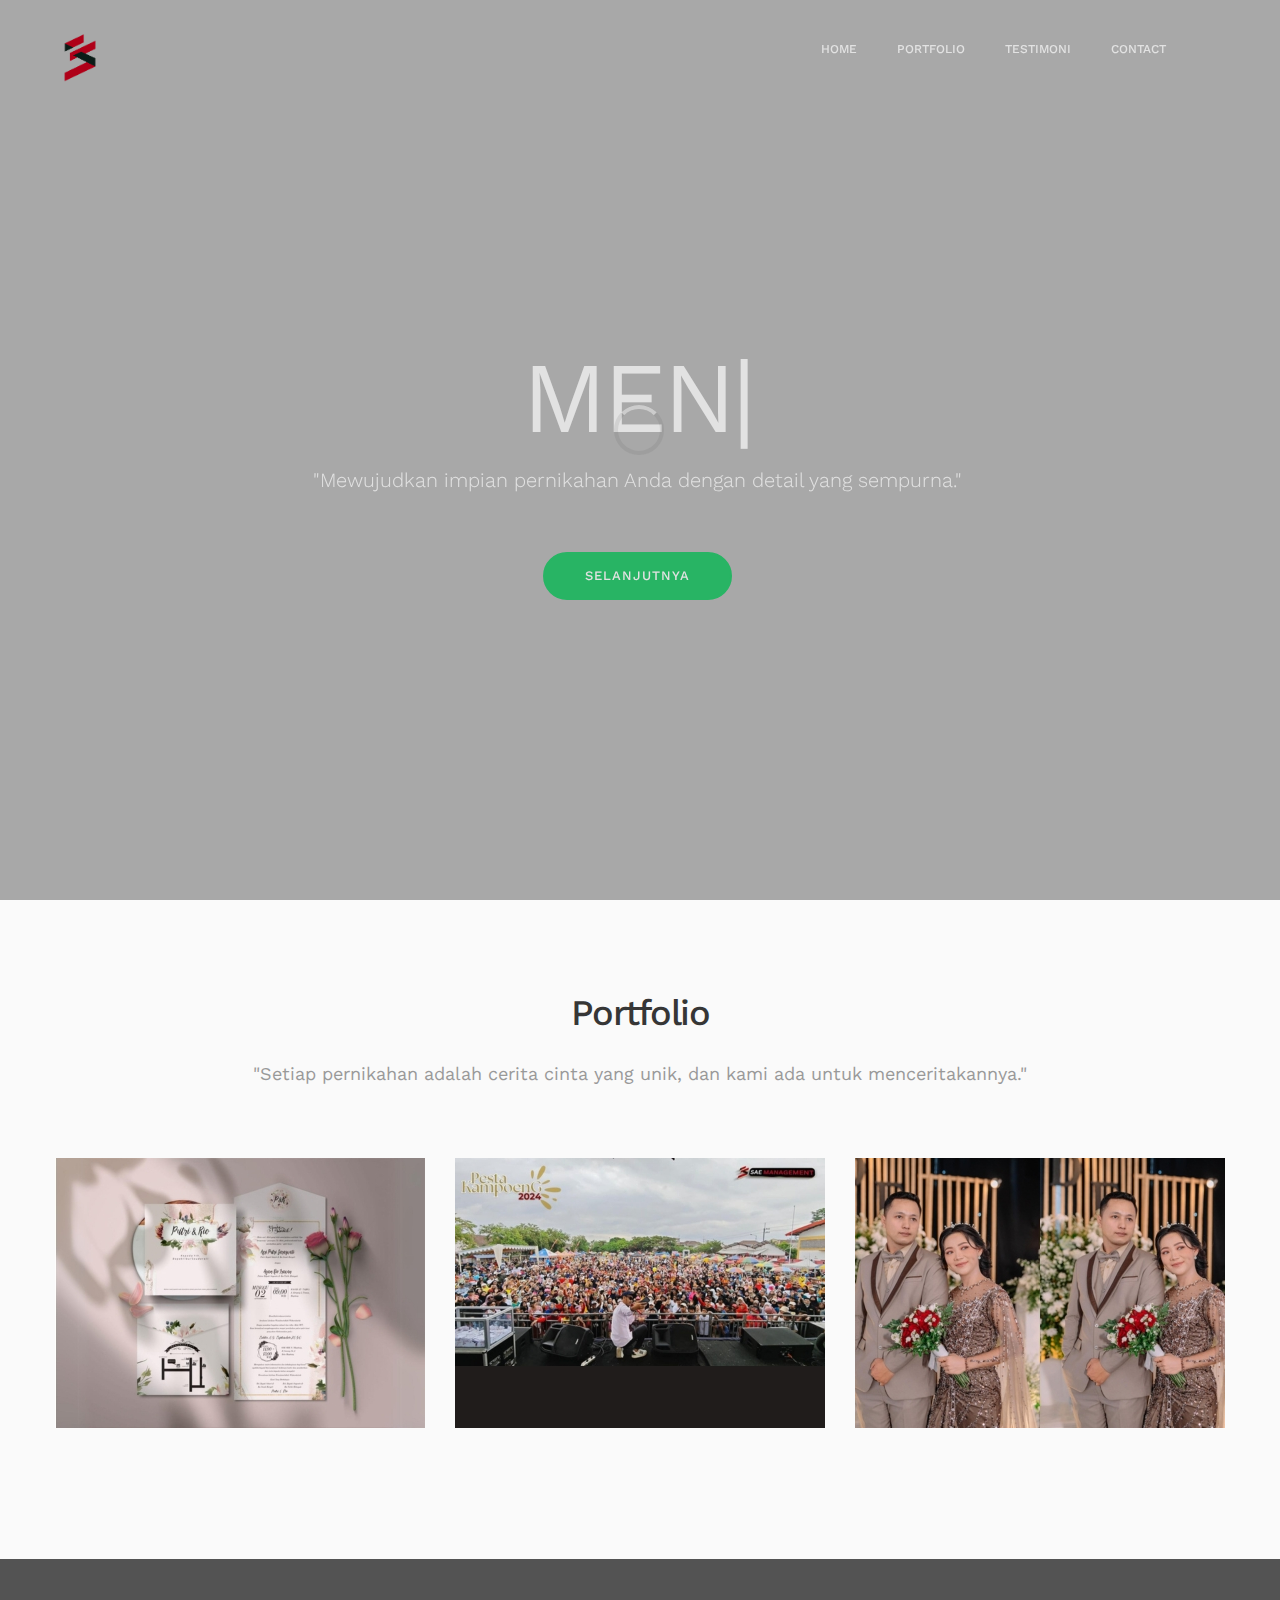
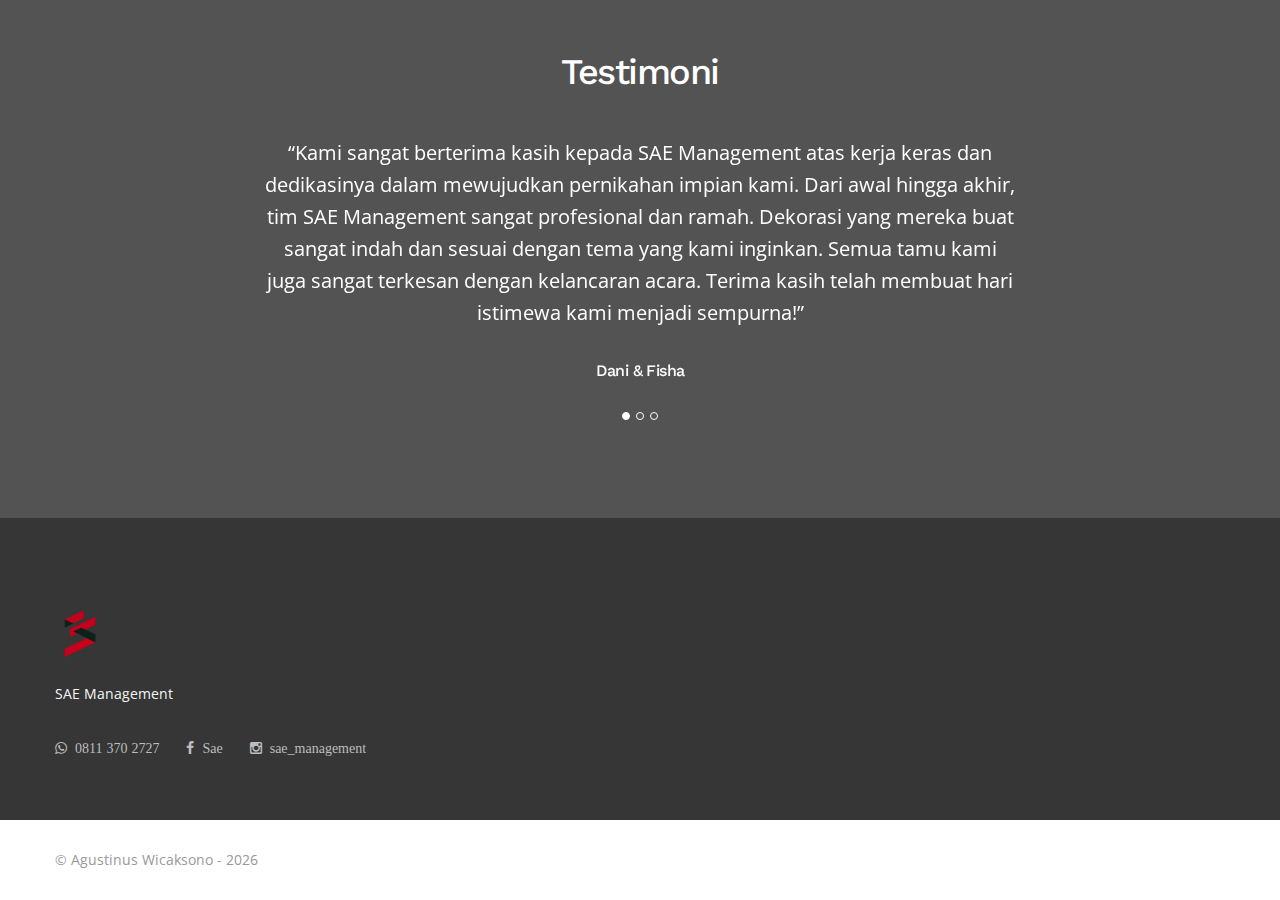
==== index.html @ f5ce6048 "Add files via upload" ====
<!DOCTYPE html>
<html lang="en">
  <head>
    <!-- set the encoding of your site -->
    <meta charset="utf-8" />
    <!-- set the viewport width and initial-scale on mobile devices -->
    <meta name="viewport" content="width=device-width, initial-scale=1.0" />
    <!-- set the apple mobile web app capable -->
    <meta name="apple-mobile-web-app-capable" content="yes" />
    <!-- set the HandheldFriendly -->
    <meta name="HandheldFriendly" content="True" />
    <!-- set the apple mobile web app status bar style -->
    <meta name="apple-mobile-web-app-status-bar-style" content="black" />
    <!-- set the description -->
    <meta name="description" content="Be - Startup Business HTML Template" />
    <meta
      name="keywords"
      content="agency, Startup, bootstrap, business, corporate, creative, minimal, modern, onepage, personal, portfolio,  html5, responsive" />
    <meta name="author" content="Be - Startup Business HTML Template" />
    <!-- Page Title -->
    <title>sae</title>
    <!-- include the site stylesheet -->
    <link
      href="https://fonts.googleapis.com/css?family=Open+Sans:300,400%7CWork+Sans:300,400,500,600"
      rel="stylesheet" />
    <!-- include the site stylesheet -->
    <link rel="stylesheet" href="css/bootstrap.css" />
    <!-- include the site stylesheet -->
    <link rel="stylesheet" href="css/fonts-icons.css" />
    <!-- include the site stylesheet -->
    <link rel="stylesheet" href="css/plugin-resets.css" />
    <!-- include the site stylesheet -->
    <link rel="stylesheet" href="style.css" />
    <!-- include the site stylesheet -->
    <link rel="stylesheet" href="css/responsive.css" />
    <!-- include the site stylesheet -->
    <link rel="stylesheet" href="css/color.css" />
  </head>
  <body>
    <!-- start of main page wrapper -->
    <div id="wrapper">
      <!-- start of preloader -->
      <div class="loader-container" id="loader">
        <div class="spinner spinner-round"></div>
      </div>
      <!-- end of preloader -->

      <div class="w1">
        <!-- start of page header -->
        <header id="header" class="nospace">
          <!-- header holder -->
          <div class="header-holder">
            <div class="container">
              <div class="row">
                <div class="col-xs-12">
                  <!-- Page logo -->
                  <div class="logo pull-left">
                    <a href="#">
                      <img
                        src="images/1.png"
                        alt="logo"
                        class="brand"
                        width="50" />
                    </a>
                  </div>
                  <div class="holder pull-right">
                    <div class="cart-holder pull-right">
                      <div class="drop-sub">
                        <!-- side widget start here -->

                        <!-- mt side widget end here -->
                      </div>
                    </div>

                    <!-- start of page navigation -->
                    <nav id="nav" class="text-uppercase">
                      <ul class="list-inline">
                        <li>
                          <a class="link" href="index.html">Home</a>
                        </li>
                        <li>
                          <a class="link" href="#portfolio">Portfolio</a>
                        </li>
                        <li>
                          <a class="link" href="#testimoni">Testimoni</a>
                        </li>
                        <li>
                          <a class="link" href="#contact">Contact</a>
                        </li>
                      </ul>
                    </nav>
                    <!-- end of page navigation -->
                  </div>
                </div>
              </div>
            </div>
          </div>
        </header>
        <!-- end of page header -->
      </div>
      <!-- end of main page wrapper -->

      <main id="main">
        <!-- start of main banner -->
        <section class="main-banner main-slider text-center">
          <!-- slide -->
          <div>
            <video autoplay muted loop id="bgvid">
              <source src="video/polina.mp4" type="video/mp4" />
            </video>
            <span class="bg-overlay"></span>
            <div class="caption">
              <div class="holder">
                <h1 class="heading"><span id="rotating"></span></h1>
                <p>
                  "Mewujudkan impian pernikahan Anda dengan detail yang
                  sempurna."
                </p>
                <a href="#portfolio" class="btn btn-green text-uppercase"
                  >Selanjutnya</a
                >
              </div>
            </div>
          </div>
        </section>
        <!-- end of main banner -->
      </main>
      <section class="bg-grey pad-top-lg pad-bottom-md">
        <div id="portfolio" class="container">
          <!-- start of main-heading -->
          <header class="main-heading text-center row">
            <div class="col-xs-12">
              <h2 class="heading">Portfolio</h2>
              <p>
                "Setiap pernikahan adalah cerita cinta yang unik, dan kami ada
                untuk menceritakannya."
              </p>
            </div>
          </header>
          <!-- end of main-heading -->
          <div class="row pad-top-md">
            <div class="col-xs-12 col-sm-4 mar-bottom-xs">
              <!-- start of portfolio-box -->
              <div class="portfolio-box">
                <img
                  src="images/cv.jpg"
                  alt="image description"
                  class="img-responsive" />
                <a class="over" href="portfolio-und.html">
                  <div class="holder">
                    <div class="frame">
                      <span class="heading text-capitalize"
                        >Undangan Pernikahan</span
                      >
                      <span class="text">Digital &amp; Art</span>
                    </div>
                  </div>
                </a>
              </div>
              <!-- end of portfolio-box -->
            </div>
            <div class="col-xs-12 col-sm-4 mar-bottom-xs">
              <!-- start of portfolio-box -->
              <div class="portfolio-box">
                <img
                  src="images/eo.jpg"
                  alt="image description"
                  class="img-responsive" />
                <a class="over" href="portfolio-eo.html">
                  <div class="holder">
                    <div class="frame">
                      <span class="heading text-capitalize"
                        >Event Organizer</span
                      >
                      <span class="text">Digital &amp; Art</span>
                    </div>
                  </div>
                </a>
              </div>
              <!-- end of portfolio-box -->
            </div>
            <div class="col-xs-12 col-sm-4 mar-bottom-xs">
              <!-- start of portfolio-box -->
              <div class="portfolio-box">
                <img
                  src="images/wd.jpg"
                  alt="image description"
                  class="img-responsive" />
                <a class="over" href="portfolio-eo.html">
                  <div class="holder">
                    <div class="frame">
                      <span class="heading text-capitalize"
                        >Wedding Organizer</span
                      >
                      <span class="text">Digital &amp; Art</span>
                    </div>
                  </div>
                </a>
              </div>
              <!-- end of portfolio-box -->
            </div>
            <div class="col-xs-12 col-sm-4 mar-bottom-xs">
              <!-- start of portfolio-box -->

              <!-- end of portfolio-box -->
            </div>
            <div class="col-xs-12 col-sm-4 mar-bottom-xs">
              <!-- start of portfolio-box -->

              <!-- end of portfolio-box -->
            </div>
            <div class="col-xs-12 col-sm-4 mar-bottom-xs">
              <!-- start of portfolio-box -->

              <!-- end of portfolio-box -->
            </div>
          </div>
        </div>
      </section>
      <!-- start of t-section -->
      <section
        class="bg-img-full bg-img-parallax t-section pad-top-lg pad-bottom-lg"
        style="background-image: url(http://placehold.it/1920x1280)">
        <span class="bg-overlay"></span>
        <div id="testimoni" class="container">
          <div class="row">
            <div
              class="col-xs-12 col-md-10 col-lg-8 col-md-push-1 col-lg-push-2">
              <h2 class="heading text-center">Testimoni</h2>
              <!-- t-slider -->
              <div class="t-slider">
                <!-- slide -->
                <div class="slide text-center">
                  <blockquote>
                    <q
                      >Kami sangat berterima kasih kepada SAE Management atas
                      kerja keras dan dedikasinya dalam mewujudkan pernikahan
                      impian kami. Dari awal hingga akhir, tim SAE Management
                      sangat profesional dan ramah. Dekorasi yang mereka buat
                      sangat indah dan sesuai dengan tema yang kami inginkan.
                      Semua tamu kami juga sangat terkesan dengan kelancaran
                      acara. Terima kasih telah membuat hari istimewa kami
                      menjadi sempurna!</q
                    >
                    <cite>Dani & Fisha</cite>
                  </blockquote>
                </div>
                <!-- slide -->
                <div class="slide text-center">
                  <blockquote>
                    <q
                      >Pernikahan kami terasa sangat personal berkat sentuhan
                      kreatif dari SAE Management. Mereka berhasil mewujudkan
                      tema pernikahan yang kami impikan. Selain itu, mereka juga
                      sangat perhatian terhadap detail-detail kecil yang membuat
                      hari spesial kami semakin berkesan. Terima kasih
                      banyak!</q
                    >
                    <cite>Septian & Dina</cite>
                  </blockquote>
                </div>
                <!-- slide -->
                <div class="slide text-center">
                  <blockquote>
                    <q
                      >SAE Management berhasil mewujudkan visi kami untuk acara
                      Pesta Kampoeng. Mereka sangat mengerti keinginan kami dan
                      memberikan banyak ide-ide kreatif. Selain itu, mereka juga
                      sangat perhatian terhadap detail-detail kecil yang membuat
                      acara kami semakin sempurna. Terima kasih banyak!</q
                    >
                    <cite>Gus Fawait</cite>
                  </blockquote>
                </div>
              </div>
            </div>
          </div>
        </div>
      </section>
      <!-- end of t-section -->

      <!-- start of page footer -->
      <footer id="footer">
        <div id="contact" class="bg-dark2 pad-top-lg pad-bottom-xs">
          <div class="container">
            <div class="row">
              <div class="col-xs-12 mar-bottom-xs">
                <!-- logo -->
                <div class="logo">
                  <a href="#">
                    <img src="images/1.png" alt="logo" width="50" />
                  </a>
                </div>
                <p>SAE Management <br /></p>
                <!-- social -->
                <ul class="list-inline social pad-top-xs">
                  <li>
                    <a href="https://www.wa.me/628113702727/"
                      ><i class="fa fa-whatsapp" aria-hidden="true"
                        >&nbsp; 0811 370 2727</i
                      ></a
                    >
                  </li>
                  <li>
                    <a href="https://www.facebook.com/septian.indra.79656"
                      ><i class="fa fa-facebook" aria-hidden="true"
                        >&nbsp; Sae</i
                      ></a
                    >
                  </li>
                  <li>
                    <a href="https://www.instagram.com/sae_management/"
                      ><i class="fa fa-instagram" aria-hidden="true"
                        >&nbsp; sae_management</i
                      ></a
                    >
                  </li>
                </ul>
              </div>
            </div>
          </div>
        </div>
        <!-- start of f-bottom -->
        <div class="bg-dark3 f-bottom">
          <div class="container">
            <div class="row">
              <div class="col-xs-12">
                <span class="pull-left"
                  >© Agustinus Wicaksono -
                  <script type="text/javascript">
                    document.write(new Date().getFullYear());
                  </script>
                </span>
                <span class="pull-right"></span>
              </div>
            </div>
          </div>
        </div>
        <!-- end of f-bottom -->
      </footer>
      <!-- end of page footer -->

      <!-- Back Top of the page -->
      <span id="back-top" class="pe-7s-angle-up main-bg-color"></span>
    </div>
    <script src="js/jquery.js"></script>
    <script src="js/plugins.js"></script>
    <script src="js/jquery.main.js"></script>
  </body>
</html>
---- css/fonts-icons.css ----
/*!
 *  Font Awesome 4.5.0 by @davegandy - http://fontawesome.io - @fontawesome
 *  License - http://fontawesome.io/license (Font: SIL OFL 1.1, CSS: MIT License)
 */

@font-face{font-family:'FontAwesome';src:url('../fonts/fontawesome-webfont.eot?v=4.5.0');src:url('../fonts/fontawesome-webfont.eot?#iefix&v=4.5.0') format('embedded-opentype'),url('../fonts/fontawesome-webfont.woff2?v=4.5.0') format('woff2'),url('../fonts/fontawesome-webfont.woff?v=4.5.0') format('woff'),url('../fonts/fontawesome-webfont.ttf?v=4.5.0') format('truetype'),url('../fonts/fontawesome-webfont.svg?v=4.5.0#fontawesomeregular') format('svg');font-weight:normal;font-style:normal}.fa{display:inline-block;font:normal normal normal 14px/1 FontAwesome;font-size:inherit;text-rendering:auto;-webkit-font-smoothing:antialiased;-moz-osx-font-smoothing:grayscale}.fa-lg{font-size:1.33333333em;line-height:.75em;vertical-align:-15%}.fa-2x{font-size:2em}.fa-3x{font-size:3em}.fa-4x{font-size:4em}.fa-5x{font-size:5em}.fa-fw{width:1.28571429em;text-align:center}.fa-ul{padding-left:0;margin-left:2.14285714em;list-style-type:none}.fa-ul>li{position:relative}.fa-li{position:absolute;left:-2.14285714em;width:2.14285714em;top:.14285714em;text-align:center}.fa-li.fa-lg{left:-1.85714286em}.fa-border{padding:.2em .25em .15em;border:solid .08em #eee;border-radius:.1em}.fa-pull-left{float:left}.fa-pull-right{float:right}.fa.fa-pull-left{margin-right:.3em}.fa.fa-pull-right{margin-left:.3em}.pull-right{float:right}.pull-left{float:left}.fa.pull-left{margin-right:.3em}.fa.pull-right{margin-left:.3em}.fa-spin{-webkit-animation:fa-spin 2s infinite linear;animation:fa-spin 2s infinite linear}.fa-pulse{-webkit-animation:fa-spin 1s infinite steps(8);animation:fa-spin 1s infinite steps(8)}@-webkit-keyframes fa-spin{0%{-webkit-transform:rotate(0deg);transform:rotate(0deg)}100%{-webkit-transform:rotate(359deg);transform:rotate(359deg)}}@keyframes fa-spin{0%{-webkit-transform:rotate(0deg);transform:rotate(0deg)}100%{-webkit-transform:rotate(359deg);transform:rotate(359deg)}}.fa-rotate-90{filter:progid:DXImageTransform.Microsoft.BasicImage(rotation=1);-webkit-transform:rotate(90deg);-ms-transform:rotate(90deg);transform:rotate(90deg)}.fa-rotate-180{filter:progid:DXImageTransform.Microsoft.BasicImage(rotation=2);-webkit-transform:rotate(180deg);-ms-transform:rotate(180deg);transform:rotate(180deg)}.fa-rotate-270{filter:progid:DXImageTransform.Microsoft.BasicImage(rotation=3);-webkit-transform:rotate(270deg);-ms-transform:rotate(270deg);transform:rotate(270deg)}.fa-flip-horizontal{filter:progid:DXImageTransform.Microsoft.BasicImage(rotation=0, mirror=1);-webkit-transform:scale(-1, 1);-ms-transform:scale(-1, 1);transform:scale(-1, 1)}.fa-flip-vertical{filter:progid:DXImageTransform.Microsoft.BasicImage(rotation=2, mirror=1);-webkit-transform:scale(1, -1);-ms-transform:scale(1, -1);transform:scale(1, -1)}:root .fa-rotate-90,:root .fa-rotate-180,:root .fa-rotate-270,:root .fa-flip-horizontal,:root .fa-flip-vertical{-webkit-filter:none;filter:none}.fa-stack{position:relative;display:inline-block;width:2em;height:2em;line-height:2em;vertical-align:middle}.fa-stack-1x,.fa-stack-2x{position:absolute;left:0;width:100%;text-align:center}.fa-stack-1x{line-height:inherit}.fa-stack-2x{font-size:2em}.fa-inverse{color:#fff}.fa-glass:before{content:"\f000"}.fa-music:before{content:"\f001"}.fa-search:before{content:"\f002"}.fa-envelope-o:before{content:"\f003"}.fa-heart:before{content:"\f004"}.fa-star:before{content:"\f005"}.fa-star-o:before{content:"\f006"}.fa-user:before{content:"\f007"}.fa-film:before{content:"\f008"}.fa-th-large:before{content:"\f009"}.fa-th:before{content:"\f00a"}.fa-th-list:before{content:"\f00b"}.fa-check:before{content:"\f00c"}.fa-remove:before,.fa-close:before,.fa-times:before{content:"\f00d"}.fa-search-plus:before{content:"\f00e"}.fa-search-minus:before{content:"\f010"}.fa-power-off:before{content:"\f011"}.fa-signal:before{content:"\f012"}.fa-gear:before,.fa-cog:before{content:"\f013"}.fa-trash-o:before{content:"\f014"}.fa-home:before{content:"\f015"}.fa-file-o:before{content:"\f016"}.fa-clock-o:before{content:"\f017"}.fa-road:before{content:"\f018"}.fa-download:before{content:"\f019"}.fa-arrow-circle-o-down:before{content:"\f01a"}.fa-arrow-circle-o-up:before{content:"\f01b"}.fa-inbox:before{content:"\f01c"}.fa-play-circle-o:before{content:"\f01d"}.fa-rotate-right:before,.fa-repeat:before{content:"\f01e"}.fa-refresh:before{content:"\f021"}.fa-list-alt:before{content:"\f022"}.fa-lock:before{content:"\f023"}.fa-flag:before{content:"\f024"}.fa-headphones:before{content:"\f025"}.fa-volume-off:before{content:"\f026"}.fa-volume-down:before{content:"\f027"}.fa-volume-up:before{content:"\f028"}.fa-qrcode:before{content:"\f029"}.fa-barcode:before{content:"\f02a"}.fa-tag:before{content:"\f02b"}.fa-tags:before{content:"\f02c"}.fa-book:before{content:"\f02d"}.fa-bookmark:before{content:"\f02e"}.fa-print:before{content:"\f02f"}.fa-camera:before{content:"\f030"}.fa-font:before{content:"\f031"}.fa-bold:before{content:"\f032"}.fa-italic:before{content:"\f033"}.fa-text-height:before{content:"\f034"}.fa-text-width:before{content:"\f035"}.fa-align-left:before{content:"\f036"}.fa-align-center:before{content:"\f037"}.fa-align-right:before{content:"\f038"}.fa-align-justify:before{content:"\f039"}.fa-list:before{content:"\f03a"}.fa-dedent:before,.fa-outdent:before{content:"\f03b"}.fa-indent:before{content:"\f03c"}.fa-video-camera:before{content:"\f03d"}.fa-photo:before,.fa-image:before,.fa-picture-o:before{content:"\f03e"}.fa-pencil:before{content:"\f040"}.fa-map-marker:before{content:"\f041"}.fa-adjust:before{content:"\f042"}.fa-tint:before{content:"\f043"}.fa-edit:before,.fa-pencil-square-o:before{content:"\f044"}.fa-share-square-o:before{content:"\f045"}.fa-check-square-o:before{content:"\f046"}.fa-arrows:before{content:"\f047"}.fa-step-backward:before{content:"\f048"}.fa-fast-backward:before{content:"\f049"}.fa-backward:before{content:"\f04a"}.fa-play:before{content:"\f04b"}.fa-pause:before{content:"\f04c"}.fa-stop:before{content:"\f04d"}.fa-forward:before{content:"\f04e"}.fa-fast-forward:before{content:"\f050"}.fa-step-forward:before{content:"\f051"}.fa-eject:before{content:"\f052"}.fa-chevron-left:before{content:"\f053"}.fa-chevron-right:before{content:"\f054"}.fa-plus-circle:before{content:"\f055"}.fa-minus-circle:before{content:"\f056"}.fa-times-circle:before{content:"\f057"}.fa-check-circle:before{content:"\f058"}.fa-question-circle:before{content:"\f059"}.fa-info-circle:before{content:"\f05a"}.fa-crosshairs:before{content:"\f05b"}.fa-times-circle-o:before{content:"\f05c"}.fa-check-circle-o:before{content:"\f05d"}.fa-ban:before{content:"\f05e"}.fa-arrow-left:before{content:"\f060"}.fa-arrow-right:before{content:"\f061"}.fa-arrow-up:before{content:"\f062"}.fa-arrow-down:before{content:"\f063"}.fa-mail-forward:before,.fa-share:before{content:"\f064"}.fa-expand:before{content:"\f065"}.fa-compress:before{content:"\f066"}.fa-plus:before{content:"\f067"}.fa-minus:before{content:"\f068"}.fa-asterisk:before{content:"\f069"}.fa-exclamation-circle:before{content:"\f06a"}.fa-gift:before{content:"\f06b"}.fa-leaf:before{content:"\f06c"}.fa-fire:before{content:"\f06d"}.fa-eye:before{content:"\f06e"}.fa-eye-slash:before{content:"\f070"}.fa-warning:before,.fa-exclamation-triangle:before{content:"\f071"}.fa-plane:before{content:"\f072"}.fa-calendar:before{content:"\f073"}.fa-random:before{content:"\f074"}.fa-comment:before{content:"\f075"}.fa-magnet:before{content:"\f076"}.fa-chevron-up:before{content:"\f077"}.fa-chevron-down:before{content:"\f078"}.fa-retweet:before{content:"\f079"}.fa-shopping-cart:before{content:"\f07a"}.fa-folder:before{content:"\f07b"}.fa-folder-open:before{content:"\f07c"}.fa-arrows-v:before{content:"\f07d"}.fa-arrows-h:before{content:"\f07e"}.fa-bar-chart-o:before,.fa-bar-chart:before{content:"\f080"}.fa-twitter-square:before{content:"\f081"}.fa-facebook-square:before{content:"\f082"}.fa-camera-retro:before{content:"\f083"}.fa-key:before{content:"\f084"}.fa-gears:before,.fa-cogs:before{content:"\f085"}.fa-comments:before{content:"\f086"}.fa-thumbs-o-up:before{content:"\f087"}.fa-thumbs-o-down:before{content:"\f088"}.fa-star-half:before{content:"\f089"}.fa-heart-o:before{content:"\f08a"}.fa-sign-out:before{content:"\f08b"}.fa-linkedin-square:before{content:"\f08c"}.fa-thumb-tack:before{content:"\f08d"}.fa-external-link:before{content:"\f08e"}.fa-sign-in:before{content:"\f090"}.fa-trophy:before{content:"\f091"}.fa-github-square:before{content:"\f092"}.fa-upload:before{content:"\f093"}.fa-lemon-o:before{content:"\f094"}.fa-phone:before{content:"\f095"}.fa-square-o:before{content:"\f096"}.fa-bookmark-o:before{content:"\f097"}.fa-phone-square:before{content:"\f098"}.fa-twitter:before{content:"\f099"}.fa-facebook-f:before,.fa-facebook:before{content:"\f09a"}.fa-github:before{content:"\f09b"}.fa-unlock:before{content:"\f09c"}.fa-credit-card:before{content:"\f09d"}.fa-feed:before,.fa-rss:before{content:"\f09e"}.fa-hdd-o:before{content:"\f0a0"}.fa-bullhorn:before{content:"\f0a1"}.fa-bell:before{content:"\f0f3"}.fa-certificate:before{content:"\f0a3"}.fa-hand-o-right:before{content:"\f0a4"}.fa-hand-o-left:before{content:"\f0a5"}.fa-hand-o-up:before{content:"\f0a6"}.fa-hand-o-down:before{content:"\f0a7"}.fa-arrow-circle-left:before{content:"\f0a8"}.fa-arrow-circle-right:before{content:"\f0a9"}.fa-arrow-circle-up:before{content:"\f0aa"}.fa-arrow-circle-down:before{content:"\f0ab"}.fa-globe:before{content:"\f0ac"}.fa-wrench:before{content:"\f0ad"}.fa-tasks:before{content:"\f0ae"}.fa-filter:before{content:"\f0b0"}.fa-briefcase:before{content:"\f0b1"}.fa-arrows-alt:before{content:"\f0b2"}.fa-group:before,.fa-users:before{content:"\f0c0"}.fa-chain:before,.fa-link:before{content:"\f0c1"}.fa-cloud:before{content:"\f0c2"}.fa-flask:before{content:"\f0c3"}.fa-cut:before,.fa-scissors:before{content:"\f0c4"}.fa-copy:before,.fa-files-o:before{content:"\f0c5"}.fa-paperclip:before{content:"\f0c6"}.fa-save:before,.fa-floppy-o:before{content:"\f0c7"}.fa-square:before{content:"\f0c8"}.fa-navicon:before,.fa-reorder:before,.fa-bars:before{content:"\f0c9"}.fa-list-ul:before{content:"\f0ca"}.fa-list-ol:before{content:"\f0cb"}.fa-strikethrough:before{content:"\f0cc"}.fa-underline:before{content:"\f0cd"}.fa-table:before{content:"\f0ce"}.fa-magic:before{content:"\f0d0"}.fa-truck:before{content:"\f0d1"}.fa-pinterest:before{content:"\f0d2"}.fa-pinterest-square:before{content:"\f0d3"}.fa-google-plus-square:before{content:"\f0d4"}.fa-google-plus:before{content:"\f0d5"}.fa-money:before{content:"\f0d6"}.fa-caret-down:before{content:"\f0d7"}.fa-caret-up:before{content:"\f0d8"}.fa-caret-left:before{content:"\f0d9"}.fa-caret-right:before{content:"\f0da"}.fa-columns:before{content:"\f0db"}.fa-unsorted:before,.fa-sort:before{content:"\f0dc"}.fa-sort-down:before,.fa-sort-desc:before{content:"\f0dd"}.fa-sort-up:before,.fa-sort-asc:before{content:"\f0de"}.fa-envelope:before{content:"\f0e0"}.fa-linkedin:before{content:"\f0e1"}.fa-rotate-left:before,.fa-undo:before{content:"\f0e2"}.fa-legal:before,.fa-gavel:before{content:"\f0e3"}.fa-dashboard:before,.fa-tachometer:before{content:"\f0e4"}.fa-comment-o:before{content:"\f0e5"}.fa-comments-o:before{content:"\f0e6"}.fa-flash:before,.fa-bolt:before{content:"\f0e7"}.fa-sitemap:before{content:"\f0e8"}.fa-umbrella:before{content:"\f0e9"}.fa-paste:before,.fa-clipboard:before{content:"\f0ea"}.fa-lightbulb-o:before{content:"\f0eb"}.fa-exchange:before{content:"\f0ec"}.fa-cloud-download:before{content:"\f0ed"}.fa-cloud-upload:before{content:"\f0ee"}.fa-user-md:before{content:"\f0f0"}.fa-stethoscope:before{content:"\f0f1"}.fa-suitcase:before{content:"\f0f2"}.fa-bell-o:before{content:"\f0a2"}.fa-coffee:before{content:"\f0f4"}.fa-cutlery:before{content:"\f0f5"}.fa-file-text-o:before{content:"\f0f6"}.fa-building-o:before{content:"\f0f7"}.fa-hospital-o:before{content:"\f0f8"}.fa-ambulance:before{content:"\f0f9"}.fa-medkit:before{content:"\f0fa"}.fa-fighter-jet:before{content:"\f0fb"}.fa-beer:before{content:"\f0fc"}.fa-h-square:before{content:"\f0fd"}.fa-plus-square:before{content:"\f0fe"}.fa-angle-double-left:before{content:"\f100"}.fa-angle-double-right:before{content:"\f101"}.fa-angle-double-up:before{content:"\f102"}.fa-angle-double-down:before{content:"\f103"}.fa-angle-left:before{content:"\f104"}.fa-angle-right:before{content:"\f105"}.fa-angle-up:before{content:"\f106"}.fa-angle-down:before{content:"\f107"}.fa-desktop:before{content:"\f108"}.fa-laptop:before{content:"\f109"}.fa-tablet:before{content:"\f10a"}.fa-mobile-phone:before,.fa-mobile:before{content:"\f10b"}.fa-circle-o:before{content:"\f10c"}.fa-quote-left:before{content:"\f10d"}.fa-quote-right:before{content:"\f10e"}.fa-spinner:before{content:"\f110"}.fa-circle:before{content:"\f111"}.fa-mail-reply:before,.fa-reply:before{content:"\f112"}.fa-github-alt:before{content:"\f113"}.fa-folder-o:before{content:"\f114"}.fa-folder-open-o:before{content:"\f115"}.fa-smile-o:before{content:"\f118"}.fa-frown-o:before{content:"\f119"}.fa-meh-o:before{content:"\f11a"}.fa-gamepad:before{content:"\f11b"}.fa-keyboard-o:before{content:"\f11c"}.fa-flag-o:before{content:"\f11d"}.fa-flag-checkered:before{content:"\f11e"}.fa-terminal:before{content:"\f120"}.fa-code:before{content:"\f121"}.fa-mail-reply-all:before,.fa-reply-all:before{content:"\f122"}.fa-star-half-empty:before,.fa-star-half-full:before,.fa-star-half-o:before{content:"\f123"}.fa-location-arrow:before{content:"\f124"}.fa-crop:before{content:"\f125"}.fa-code-fork:before{content:"\f126"}.fa-unlink:before,.fa-chain-broken:before{content:"\f127"}.fa-question:before{content:"\f128"}.fa-info:before{content:"\f129"}.fa-exclamation:before{content:"\f12a"}.fa-superscript:before{content:"\f12b"}.fa-subscript:before{content:"\f12c"}.fa-eraser:before{content:"\f12d"}.fa-puzzle-piece:before{content:"\f12e"}.fa-microphone:before{content:"\f130"}.fa-microphone-slash:before{content:"\f131"}.fa-shield:before{content:"\f132"}.fa-calendar-o:before{content:"\f133"}.fa-fire-extinguisher:before{content:"\f134"}.fa-rocket:before{content:"\f135"}.fa-maxcdn:before{content:"\f136"}.fa-chevron-circle-left:before{content:"\f137"}.fa-chevron-circle-right:before{content:"\f138"}.fa-chevron-circle-up:before{content:"\f139"}.fa-chevron-circle-down:before{content:"\f13a"}.fa-html5:before{content:"\f13b"}.fa-css3:before{content:"\f13c"}.fa-anchor:before{content:"\f13d"}.fa-unlock-alt:before{content:"\f13e"}.fa-bullseye:before{content:"\f140"}.fa-ellipsis-h:before{content:"\f141"}.fa-ellipsis-v:before{content:"\f142"}.fa-rss-square:before{content:"\f143"}.fa-play-circle:before{content:"\f144"}.fa-ticket:before{content:"\f145"}.fa-minus-square:before{content:"\f146"}.fa-minus-square-o:before{content:"\f147"}.fa-level-up:before{content:"\f148"}.fa-level-down:before{content:"\f149"}.fa-check-square:before{content:"\f14a"}.fa-pencil-square:before{content:"\f14b"}.fa-external-link-square:before{content:"\f14c"}.fa-share-square:before{content:"\f14d"}.fa-compass:before{content:"\f14e"}.fa-toggle-down:before,.fa-caret-square-o-down:before{content:"\f150"}.fa-toggle-up:before,.fa-caret-square-o-up:before{content:"\f151"}.fa-toggle-right:before,.fa-caret-square-o-right:before{content:"\f152"}.fa-euro:before,.fa-eur:before{content:"\f153"}.fa-gbp:before{content:"\f154"}.fa-dollar:before,.fa-usd:before{content:"\f155"}.fa-rupee:before,.fa-inr:before{content:"\f156"}.fa-cny:before,.fa-rmb:before,.fa-yen:before,.fa-jpy:before{content:"\f157"}.fa-ruble:before,.fa-rouble:before,.fa-rub:before{content:"\f158"}.fa-won:before,.fa-krw:before{content:"\f159"}.fa-bitcoin:before,.fa-btc:before{content:"\f15a"}.fa-file:before{content:"\f15b"}.fa-file-text:before{content:"\f15c"}.fa-sort-alpha-asc:before{content:"\f15d"}.fa-sort-alpha-desc:before{content:"\f15e"}.fa-sort-amount-asc:before{content:"\f160"}.fa-sort-amount-desc:before{content:"\f161"}.fa-sort-numeric-asc:before{content:"\f162"}.fa-sort-numeric-desc:before{content:"\f163"}.fa-thumbs-up:before{content:"\f164"}.fa-thumbs-down:before{content:"\f165"}.fa-youtube-square:before{content:"\f166"}.fa-youtube:before{content:"\f167"}.fa-xing:before{content:"\f168"}.fa-xing-square:before{content:"\f169"}.fa-youtube-play:before{content:"\f16a"}.fa-dropbox:before{content:"\f16b"}.fa-stack-overflow:before{content:"\f16c"}.fa-instagram:before{content:"\f16d"}.fa-flickr:before{content:"\f16e"}.fa-adn:before{content:"\f170"}.fa-bitbucket:before{content:"\f171"}.fa-bitbucket-square:before{content:"\f172"}.fa-tumblr:before{content:"\f173"}.fa-tumblr-square:before{content:"\f174"}.fa-long-arrow-down:before{content:"\f175"}.fa-long-arrow-up:before{content:"\f176"}.fa-long-arrow-left:before{content:"\f177"}.fa-long-arrow-right:before{content:"\f178"}.fa-apple:before{content:"\f179"}.fa-windows:before{content:"\f17a"}.fa-android:before{content:"\f17b"}.fa-linux:before{content:"\f17c"}.fa-dribbble:before{content:"\f17d"}.fa-skype:before{content:"\f17e"}.fa-foursquare:before{content:"\f180"}.fa-trello:before{content:"\f181"}.fa-female:before{content:"\f182"}.fa-male:before{content:"\f183"}.fa-gittip:before,.fa-gratipay:before{content:"\f184"}.fa-sun-o:before{content:"\f185"}.fa-moon-o:before{content:"\f186"}.fa-archive:before{content:"\f187"}.fa-bug:before{content:"\f188"}.fa-vk:before{content:"\f189"}.fa-weibo:before{content:"\f18a"}.fa-renren:before{content:"\f18b"}.fa-pagelines:before{content:"\f18c"}.fa-stack-exchange:before{content:"\f18d"}.fa-arrow-circle-o-right:before{content:"\f18e"}.fa-arrow-circle-o-left:before{content:"\f190"}.fa-toggle-left:before,.fa-caret-square-o-left:before{content:"\f191"}.fa-dot-circle-o:before{content:"\f192"}.fa-wheelchair:before{content:"\f193"}.fa-vimeo-square:before{content:"\f194"}.fa-turkish-lira:before,.fa-try:before{content:"\f195"}.fa-plus-square-o:before{content:"\f196"}.fa-space-shuttle:before{content:"\f197"}.fa-slack:before{content:"\f198"}.fa-envelope-square:before{content:"\f199"}.fa-wordpress:before{content:"\f19a"}.fa-openid:before{content:"\f19b"}.fa-institution:before,.fa-bank:before,.fa-university:before{content:"\f19c"}.fa-mortar-board:before,.fa-graduation-cap:before{content:"\f19d"}.fa-yahoo:before{content:"\f19e"}.fa-google:before{content:"\f1a0"}.fa-reddit:before{content:"\f1a1"}.fa-reddit-square:before{content:"\f1a2"}.fa-stumbleupon-circle:before{content:"\f1a3"}.fa-stumbleupon:before{content:"\f1a4"}.fa-delicious:before{content:"\f1a5"}.fa-digg:before{content:"\f1a6"}.fa-pied-piper:before{content:"\f1a7"}.fa-pied-piper-alt:before{content:"\f1a8"}.fa-drupal:before{content:"\f1a9"}.fa-joomla:before{content:"\f1aa"}.fa-language:before{content:"\f1ab"}.fa-fax:before{content:"\f1ac"}.fa-building:before{content:"\f1ad"}.fa-child:before{content:"\f1ae"}.fa-paw:before{content:"\f1b0"}.fa-spoon:before{content:"\f1b1"}.fa-cube:before{content:"\f1b2"}.fa-cubes:before{content:"\f1b3"}.fa-behance:before{content:"\f1b4"}.fa-behance-square:before{content:"\f1b5"}.fa-steam:before{content:"\f1b6"}.fa-steam-square:before{content:"\f1b7"}.fa-recycle:before{content:"\f1b8"}.fa-automobile:before,.fa-car:before{content:"\f1b9"}.fa-cab:before,.fa-taxi:before{content:"\f1ba"}.fa-tree:before{content:"\f1bb"}.fa-spotify:before{content:"\f1bc"}.fa-deviantart:before{content:"\f1bd"}.fa-soundcloud:before{content:"\f1be"}.fa-database:before{content:"\f1c0"}.fa-file-pdf-o:before{content:"\f1c1"}.fa-file-word-o:before{content:"\f1c2"}.fa-file-excel-o:before{content:"\f1c3"}.fa-file-powerpoint-o:before{content:"\f1c4"}.fa-file-photo-o:before,.fa-file-picture-o:before,.fa-file-image-o:before{content:"\f1c5"}.fa-file-zip-o:before,.fa-file-archive-o:before{content:"\f1c6"}.fa-file-sound-o:before,.fa-file-audio-o:before{content:"\f1c7"}.fa-file-movie-o:before,.fa-file-video-o:before{content:"\f1c8"}.fa-file-code-o:before{content:"\f1c9"}.fa-vine:before{content:"\f1ca"}.fa-codepen:before{content:"\f1cb"}.fa-jsfiddle:before{content:"\f1cc"}.fa-life-bouy:before,.fa-life-buoy:before,.fa-life-saver:before,.fa-support:before,.fa-life-ring:before{content:"\f1cd"}.fa-circle-o-notch:before{content:"\f1ce"}.fa-ra:before,.fa-rebel:before{content:"\f1d0"}.fa-ge:before,.fa-empire:before{content:"\f1d1"}.fa-git-square:before{content:"\f1d2"}.fa-git:before{content:"\f1d3"}.fa-y-combinator-square:before,.fa-yc-square:before,.fa-hacker-news:before{content:"\f1d4"}.fa-tencent-weibo:before{content:"\f1d5"}.fa-qq:before{content:"\f1d6"}.fa-wechat:before,.fa-weixin:before{content:"\f1d7"}.fa-send:before,.fa-paper-plane:before{content:"\f1d8"}.fa-send-o:before,.fa-paper-plane-o:before{content:"\f1d9"}.fa-history:before{content:"\f1da"}.fa-circle-thin:before{content:"\f1db"}.fa-header:before{content:"\f1dc"}.fa-paragraph:before{content:"\f1dd"}.fa-sliders:before{content:"\f1de"}.fa-share-alt:before{content:"\f1e0"}.fa-share-alt-square:before{content:"\f1e1"}.fa-bomb:before{content:"\f1e2"}.fa-soccer-ball-o:before,.fa-futbol-o:before{content:"\f1e3"}.fa-tty:before{content:"\f1e4"}.fa-binoculars:before{content:"\f1e5"}.fa-plug:before{content:"\f1e6"}.fa-slideshare:before{content:"\f1e7"}.fa-twitch:before{content:"\f1e8"}.fa-yelp:before{content:"\f1e9"}.fa-newspaper-o:before{content:"\f1ea"}.fa-wifi:before{content:"\f1eb"}.fa-calculator:before{content:"\f1ec"}.fa-paypal:before{content:"\f1ed"}.fa-google-wallet:before{content:"\f1ee"}.fa-cc-visa:before{content:"\f1f0"}.fa-cc-mastercard:before{content:"\f1f1"}.fa-cc-discover:before{content:"\f1f2"}.fa-cc-amex:before{content:"\f1f3"}.fa-cc-paypal:before{content:"\f1f4"}.fa-cc-stripe:before{content:"\f1f5"}.fa-bell-slash:before{content:"\f1f6"}.fa-bell-slash-o:before{content:"\f1f7"}.fa-trash:before{content:"\f1f8"}.fa-copyright:before{content:"\f1f9"}.fa-at:before{content:"\f1fa"}.fa-eyedropper:before{content:"\f1fb"}.fa-paint-brush:before{content:"\f1fc"}.fa-birthday-cake:before{content:"\f1fd"}.fa-area-chart:before{content:"\f1fe"}.fa-pie-chart:before{content:"\f200"}.fa-line-chart:before{content:"\f201"}.fa-lastfm:before{content:"\f202"}.fa-lastfm-square:before{content:"\f203"}.fa-toggle-off:before{content:"\f204"}.fa-toggle-on:before{content:"\f205"}.fa-bicycle:before{content:"\f206"}.fa-bus:before{content:"\f207"}.fa-ioxhost:before{content:"\f208"}.fa-angellist:before{content:"\f209"}.fa-cc:before{content:"\f20a"}.fa-shekel:before,.fa-sheqel:before,.fa-ils:before{content:"\f20b"}.fa-meanpath:before{content:"\f20c"}.fa-buysellads:before{content:"\f20d"}.fa-connectdevelop:before{content:"\f20e"}.fa-dashcube:before{content:"\f210"}.fa-forumbee:before{content:"\f211"}.fa-leanpub:before{content:"\f212"}.fa-sellsy:before{content:"\f213"}.fa-shirtsinbulk:before{content:"\f214"}.fa-simplybuilt:before{content:"\f215"}.fa-skyatlas:before{content:"\f216"}.fa-cart-plus:before{content:"\f217"}.fa-cart-arrow-down:before{content:"\f218"}.fa-diamond:before{content:"\f219"}.fa-ship:before{content:"\f21a"}.fa-user-secret:before{content:"\f21b"}.fa-motorcycle:before{content:"\f21c"}.fa-street-view:before{content:"\f21d"}.fa-heartbeat:before{content:"\f21e"}.fa-venus:before{content:"\f221"}.fa-mars:before{content:"\f222"}.fa-mercury:before{content:"\f223"}.fa-intersex:before,.fa-transgender:before{content:"\f224"}.fa-transgender-alt:before{content:"\f225"}.fa-venus-double:before{content:"\f226"}.fa-mars-double:before{content:"\f227"}.fa-venus-mars:before{content:"\f228"}.fa-mars-stroke:before{content:"\f229"}.fa-mars-stroke-v:before{content:"\f22a"}.fa-mars-stroke-h:before{content:"\f22b"}.fa-neuter:before{content:"\f22c"}.fa-genderless:before{content:"\f22d"}.fa-facebook-official:before{content:"\f230"}.fa-pinterest-p:before{content:"\f231"}.fa-whatsapp:before{content:"\f232"}.fa-server:before{content:"\f233"}.fa-user-plus:before{content:"\f234"}.fa-user-times:before{content:"\f235"}.fa-hotel:before,.fa-bed:before{content:"\f236"}.fa-viacoin:before{content:"\f237"}.fa-train:before{content:"\f238"}.fa-subway:before{content:"\f239"}.fa-medium:before{content:"\f23a"}.fa-yc:before,.fa-y-combinator:before{content:"\f23b"}.fa-optin-monster:before{content:"\f23c"}.fa-opencart:before{content:"\f23d"}.fa-expeditedssl:before{content:"\f23e"}.fa-battery-4:before,.fa-battery-full:before{content:"\f240"}.fa-battery-3:before,.fa-battery-three-quarters:before{content:"\f241"}.fa-battery-2:before,.fa-battery-half:before{content:"\f242"}.fa-battery-1:before,.fa-battery-quarter:before{content:"\f243"}.fa-battery-0:before,.fa-battery-empty:before{content:"\f244"}.fa-mouse-pointer:before{content:"\f245"}.fa-i-cursor:before{content:"\f246"}.fa-object-group:before{content:"\f247"}.fa-object-ungroup:before{content:"\f248"}.fa-sticky-note:before{content:"\f249"}.fa-sticky-note-o:before{content:"\f24a"}.fa-cc-jcb:before{content:"\f24b"}.fa-cc-diners-club:before{content:"\f24c"}.fa-clone:before{content:"\f24d"}.fa-balance-scale:before{content:"\f24e"}.fa-hourglass-o:before{content:"\f250"}.fa-hourglass-1:before,.fa-hourglass-start:before{content:"\f251"}.fa-hourglass-2:before,.fa-hourglass-half:before{content:"\f252"}.fa-hourglass-3:before,.fa-hourglass-end:before{content:"\f253"}.fa-hourglass:before{content:"\f254"}.fa-hand-grab-o:before,.fa-hand-rock-o:before{content:"\f255"}.fa-hand-stop-o:before,.fa-hand-paper-o:before{content:"\f256"}.fa-hand-scissors-o:before{content:"\f257"}.fa-hand-lizard-o:before{content:"\f258"}.fa-hand-spock-o:before{content:"\f259"}.fa-hand-pointer-o:before{content:"\f25a"}.fa-hand-peace-o:before{content:"\f25b"}.fa-trademark:before{content:"\f25c"}.fa-registered:before{content:"\f25d"}.fa-creative-commons:before{content:"\f25e"}.fa-gg:before{content:"\f260"}.fa-gg-circle:before{content:"\f261"}.fa-tripadvisor:before{content:"\f262"}.fa-odnoklassniki:before{content:"\f263"}.fa-odnoklassniki-square:before{content:"\f264"}.fa-get-pocket:before{content:"\f265"}.fa-wikipedia-w:before{content:"\f266"}.fa-safari:before{content:"\f267"}.fa-chrome:before{content:"\f268"}.fa-firefox:before{content:"\f269"}.fa-opera:before{content:"\f26a"}.fa-internet-explorer:before{content:"\f26b"}.fa-tv:before,.fa-television:before{content:"\f26c"}.fa-contao:before{content:"\f26d"}.fa-500px:before{content:"\f26e"}.fa-amazon:before{content:"\f270"}.fa-calendar-plus-o:before{content:"\f271"}.fa-calendar-minus-o:before{content:"\f272"}.fa-calendar-times-o:before{content:"\f273"}.fa-calendar-check-o:before{content:"\f274"}.fa-industry:before{content:"\f275"}.fa-map-pin:before{content:"\f276"}.fa-map-signs:before{content:"\f277"}.fa-map-o:before{content:"\f278"}.fa-map:before{content:"\f279"}.fa-commenting:before{content:"\f27a"}.fa-commenting-o:before{content:"\f27b"}.fa-houzz:before{content:"\f27c"}.fa-vimeo:before{content:"\f27d"}.fa-black-tie:before{content:"\f27e"}.fa-fonticons:before{content:"\f280"}.fa-reddit-alien:before{content:"\f281"}.fa-edge:before{content:"\f282"}.fa-credit-card-alt:before{content:"\f283"}.fa-codiepie:before{content:"\f284"}.fa-modx:before{content:"\f285"}.fa-fort-awesome:before{content:"\f286"}.fa-usb:before{content:"\f287"}.fa-product-hunt:before{content:"\f288"}.fa-mixcloud:before{content:"\f289"}.fa-scribd:before{content:"\f28a"}.fa-pause-circle:before{content:"\f28b"}.fa-pause-circle-o:before{content:"\f28c"}.fa-stop-circle:before{content:"\f28d"}.fa-stop-circle-o:before{content:"\f28e"}.fa-shopping-bag:before{content:"\f290"}.fa-shopping-basket:before{content:"\f291"}.fa-hashtag:before{content:"\f292"}.fa-bluetooth:before{content:"\f293"}.fa-bluetooth-b:before{content:"\f294"}.fa-percent:before{content:"\f295"}



@font-face {
	font-family: 'Pe-icon-7-stroke';
	src:url('../fonts/Pe-icon-7-stroke.eot?d7yf1v');
	src:url('../fonts/Pe-icon-7-stroke.eot?#iefixd7yf1v') format('embedded-opentype'),
		url('../fonts/Pe-icon-7-stroke.woff?d7yf1v') format('woff'),
		url('../fonts/Pe-icon-7-stroke.ttf?d7yf1v') format('truetype'),
		url('../fonts/Pe-icon-7-stroke.svg?d7yf1v#Pe-icon-7-stroke') format('svg');
	font-weight: normal;
	font-style: normal;
}

[class^="pe-7s-"], [class*=" pe-7s-"] {
	font-family: 'Pe-icon-7-stroke';
	speak: none;
	font-style: normal;
	font-weight: normal;
	font-variant: normal;
	text-transform: none;
	line-height: 1;

	/* Better Font Rendering =========== */
	-webkit-font-smoothing: antialiased;
	-moz-osx-font-smoothing: grayscale;
}

.pe-7s-album:before {
	content: "\e6aa";
}
.pe-7s-arc:before {
	content: "\e6ab";
}
.pe-7s-back-2:before {
	content: "\e6ac";
}
.pe-7s-bandaid:before {
	content: "\e6ad";
}
.pe-7s-car:before {
	content: "\e6ae";
}
.pe-7s-diamond:before {
	content: "\e6af";
}
.pe-7s-door-lock:before {
	content: "\e6b0";
}
.pe-7s-eyedropper:before {
	content: "\e6b1";
}
.pe-7s-female:before {
	content: "\e6b2";
}
.pe-7s-gym:before {
	content: "\e6b3";
}
.pe-7s-hammer:before {
	content: "\e6b4";
}
.pe-7s-headphones:before {
	content: "\e6b5";
}
.pe-7s-helm:before {
	content: "\e6b6";
}
.pe-7s-hourglass:before {
	content: "\e6b7";
}
.pe-7s-leaf:before {
	content: "\e6b8";
}
.pe-7s-magic-wand:before {
	content: "\e6b9";
}
.pe-7s-male:before {
	content: "\e6ba";
}
.pe-7s-map-2:before {
	content: "\e6bb";
}
.pe-7s-next-2:before {
	content: "\e6bc";
}
.pe-7s-paint-bucket:before {
	content: "\e6bd";
}
.pe-7s-pendrive:before {
	content: "\e6be";
}
.pe-7s-photo:before {
	content: "\e6bf";
}
.pe-7s-piggy:before {
	content: "\e6c0";
}
.pe-7s-plugin:before {
	content: "\e6c1";
}
.pe-7s-refresh-2:before {
	content: "\e6c2";
}
.pe-7s-rocket:before {
	content: "\e6c3";
}
.pe-7s-settings:before {
	content: "\e6c4";
}
.pe-7s-shield:before {
	content: "\e6c5";
}
.pe-7s-smile:before {
	content: "\e6c6";
}
.pe-7s-usb:before {
	content: "\e6c7";
}
.pe-7s-vector:before {
	content: "\e6c8";
}
.pe-7s-wine:before {
	content: "\e6c9";
}
.pe-7s-cloud-upload:before {
	content: "\e68a";
}
.pe-7s-cash:before {
	content: "\e68c";
}
.pe-7s-close:before {
	content: "\e680";
}
.pe-7s-bluetooth:before {
	content: "\e68d";
}
.pe-7s-cloud-download:before {
	content: "\e68b";
}
.pe-7s-way:before {
	content: "\e68e";
}
.pe-7s-close-circle:before {
	content: "\e681";
}
.pe-7s-id:before {
	content: "\e68f";
}
.pe-7s-angle-up:before {
	content: "\e682";
}
.pe-7s-wristwatch:before {
	content: "\e690";
}
.pe-7s-angle-up-circle:before {
	content: "\e683";
}
.pe-7s-world:before {
	content: "\e691";
}
.pe-7s-angle-right:before {
	content: "\e684";
}
.pe-7s-volume:before {
	content: "\e692";
}
.pe-7s-angle-right-circle:before {
	content: "\e685";
}
.pe-7s-users:before {
	content: "\e693";
}
.pe-7s-angle-left:before {
	content: "\e686";
}
.pe-7s-user-female:before {
	content: "\e694";
}
.pe-7s-angle-left-circle:before {
	content: "\e687";
}
.pe-7s-up-arrow:before {
	content: "\e695";
}
.pe-7s-angle-down:before {
	content: "\e688";
}
.pe-7s-switch:before {
	content: "\e696";
}
.pe-7s-angle-down-circle:before {
	content: "\e689";
}
.pe-7s-scissors:before {
	content: "\e697";
}
.pe-7s-wallet:before {
	content: "\e600";
}
.pe-7s-safe:before {
	content: "\e698";
}
.pe-7s-volume2:before {
	content: "\e601";
}
.pe-7s-volume1:before {
	content: "\e602";
}
.pe-7s-voicemail:before {
	content: "\e603";
}
.pe-7s-video:before {
	content: "\e604";
}
.pe-7s-user:before {
	content: "\e605";
}
.pe-7s-upload:before {
	content: "\e606";
}
.pe-7s-unlock:before {
	content: "\e607";
}
.pe-7s-umbrella:before {
	content: "\e608";
}
.pe-7s-trash:before {
	content: "\e609";
}
.pe-7s-tools:before {
	content: "\e60a";
}
.pe-7s-timer:before {
	content: "\e60b";
}
.pe-7s-ticket:before {
	content: "\e60c";
}
.pe-7s-target:before {
	content: "\e60d";
}
.pe-7s-sun:before {
	content: "\e60e";
}
.pe-7s-study:before {
	content: "\e60f";
}
.pe-7s-stopwatch:before {
	content: "\e610";
}
.pe-7s-star:before {
	content: "\e611";
}
.pe-7s-speaker:before {
	content: "\e612";
}
.pe-7s-signal:before {
	content: "\e613";
}
.pe-7s-shuffle:before {
	content: "\e614";
}
.pe-7s-shopbag:before {
	content: "\e615";
}
.pe-7s-share:before {
	content: "\e616";
}
.pe-7s-server:before {
	content: "\e617";
}
.pe-7s-search:before {
	content: "\e618";
}
.pe-7s-film:before {
	content: "\e6a5";
}
.pe-7s-science:before {
	content: "\e619";
}
.pe-7s-disk:before {
	content: "\e6a6";
}
.pe-7s-ribbon:before {
	content: "\e61a";
}
.pe-7s-repeat:before {
	content: "\e61b";
}
.pe-7s-refresh:before {
	content: "\e61c";
}
.pe-7s-add-user:before {
	content: "\e6a9";
}
.pe-7s-refresh-cloud:before {
	content: "\e61d";
}
.pe-7s-paperclip:before {
	content: "\e69c";
}
.pe-7s-radio:before {
	content: "\e61e";
}
.pe-7s-note2:before {
	content: "\e69d";
}
.pe-7s-print:before {
	content: "\e61f";
}
.pe-7s-network:before {
	content: "\e69e";
}
.pe-7s-prev:before {
	content: "\e620";
}
.pe-7s-mute:before {
	content: "\e69f";
}
.pe-7s-power:before {
	content: "\e621";
}
.pe-7s-medal:before {
	content: "\e6a0";
}
.pe-7s-portfolio:before {
	content: "\e622";
}
.pe-7s-like2:before {
	content: "\e6a1";
}
.pe-7s-plus:before {
	content: "\e623";
}
.pe-7s-left-arrow:before {
	content: "\e6a2";
}
.pe-7s-play:before {
	content: "\e624";
}
.pe-7s-key:before {
	content: "\e6a3";
}
.pe-7s-plane:before {
	content: "\e625";
}
.pe-7s-joy:before {
	content: "\e6a4";
}
.pe-7s-photo-gallery:before {
	content: "\e626";
}
.pe-7s-pin:before {
	content: "\e69b";
}
.pe-7s-phone:before {
	content: "\e627";
}
.pe-7s-plug:before {
	content: "\e69a";
}
.pe-7s-pen:before {
	content: "\e628";
}
.pe-7s-right-arrow:before {
	content: "\e699";
}
.pe-7s-paper-plane:before {
	content: "\e629";
}
.pe-7s-delete-user:before {
	content: "\e6a7";
}
.pe-7s-paint:before {
	content: "\e62a";
}
.pe-7s-bottom-arrow:before {
	content: "\e6a8";
}
.pe-7s-notebook:before {
	content: "\e62b";
}
.pe-7s-note:before {
	content: "\e62c";
}
.pe-7s-next:before {
	content: "\e62d";
}
.pe-7s-news-paper:before {
	content: "\e62e";
}
.pe-7s-musiclist:before {
	content: "\e62f";
}
.pe-7s-music:before {
	content: "\e630";
}
.pe-7s-mouse:before {
	content: "\e631";
}
.pe-7s-more:before {
	content: "\e632";
}
.pe-7s-moon:before {
	content: "\e633";
}
.pe-7s-monitor:before {
	content: "\e634";
}
.pe-7s-micro:before {
	content: "\e635";
}
.pe-7s-menu:before {
	content: "\e636";
}
.pe-7s-map:before {
	content: "\e637";
}
.pe-7s-map-marker:before {
	content: "\e638";
}
.pe-7s-mail:before {
	content: "\e639";
}
.pe-7s-mail-open:before {
	content: "\e63a";
}
.pe-7s-mail-open-file:before {
	content: "\e63b";
}
.pe-7s-magnet:before {
	content: "\e63c";
}
.pe-7s-loop:before {
	content: "\e63d";
}
.pe-7s-look:before {
	content: "\e63e";
}
.pe-7s-lock:before {
	content: "\e63f";
}
.pe-7s-lintern:before {
	content: "\e640";
}
.pe-7s-link:before {
	content: "\e641";
}
.pe-7s-like:before {
	content: "\e642";
}
.pe-7s-light:before {
	content: "\e643";
}
.pe-7s-less:before {
	content: "\e644";
}
.pe-7s-keypad:before {
	content: "\e645";
}
.pe-7s-junk:before {
	content: "\e646";
}
.pe-7s-info:before {
	content: "\e647";
}
.pe-7s-home:before {
	content: "\e648";
}
.pe-7s-help2:before {
	content: "\e649";
}
.pe-7s-help1:before {
	content: "\e64a";
}
.pe-7s-graph3:before {
	content: "\e64b";
}
.pe-7s-graph2:before {
	content: "\e64c";
}
.pe-7s-graph1:before {
	content: "\e64d";
}
.pe-7s-graph:before {
	content: "\e64e";
}
.pe-7s-global:before {
	content: "\e64f";
}
.pe-7s-gleam:before {
	content: "\e650";
}
.pe-7s-glasses:before {
	content: "\e651";
}
.pe-7s-gift:before {
	content: "\e652";
}
.pe-7s-folder:before {
	content: "\e653";
}
.pe-7s-flag:before {
	content: "\e654";
}
.pe-7s-filter:before {
	content: "\e655";
}
.pe-7s-file:before {
	content: "\e656";
}
.pe-7s-expand1:before {
	content: "\e657";
}
.pe-7s-exapnd2:before {
	content: "\e658";
}
.pe-7s-edit:before {
	content: "\e659";
}
.pe-7s-drop:before {
	content: "\e65a";
}
.pe-7s-drawer:before {
	content: "\e65b";
}
.pe-7s-download:before {
	content: "\e65c";
}
.pe-7s-display2:before {
	content: "\e65d";
}
.pe-7s-display1:before {
	content: "\e65e";
}
.pe-7s-diskette:before {
	content: "\e65f";
}
.pe-7s-date:before {
	content: "\e660";
}
.pe-7s-cup:before {
	content: "\e661";
}
.pe-7s-culture:before {
	content: "\e662";
}
.pe-7s-crop:before {
	content: "\e663";
}
.pe-7s-credit:before {
	content: "\e664";
}
.pe-7s-copy-file:before {
	content: "\e665";
}
.pe-7s-config:before {
	content: "\e666";
}
.pe-7s-compass:before {
	content: "\e667";
}
.pe-7s-comment:before {
	content: "\e668";
}
.pe-7s-coffee:before {
	content: "\e669";
}
.pe-7s-cloud:before {
	content: "\e66a";
}
.pe-7s-clock:before {
	content: "\e66b";
}
.pe-7s-check:before {
	content: "\e66c";
}
.pe-7s-chat:before {
	content: "\e66d";
}
.pe-7s-cart:before {
	content: "\e66e";
}
.pe-7s-camera:before {
	content: "\e66f";
}
.pe-7s-call:before {
	content: "\e670";
}
.pe-7s-calculator:before {
	content: "\e671";
}
.pe-7s-browser:before {
	content: "\e672";
}
.pe-7s-box2:before {
	content: "\e673";
}
.pe-7s-box1:before {
	content: "\e674";
}
.pe-7s-bookmarks:before {
	content: "\e675";
}
.pe-7s-bicycle:before {
	content: "\e676";
}
.pe-7s-bell:before {
	content: "\e677";
}
.pe-7s-battery:before {
	content: "\e678";
}
.pe-7s-ball:before {
	content: "\e679";
}
.pe-7s-back:before {
	content: "\e67a";
}
.pe-7s-attention:before {
	content: "\e67b";
}
.pe-7s-anchor:before {
	content: "\e67c";
}
.pe-7s-albums:before {
	content: "\e67d";
}
.pe-7s-alarm:before {
	content: "\e67e";
}
.pe-7s-airplay:before {
	content: "\e67f";
}


@font-face {
	font-family: 'Linearicons-Free';
	src:url('../fonts/Linearicons-Free.eot?w118d');
	src:url('../fonts/Linearicons-Free.eot?#iefixw118d') format('embedded-opentype'),
		url('../fonts/Linearicons-Free.woff2?w118d') format('woff2'),
		url('../fonts/Linearicons-Free.woff?w118d') format('woff'),
		url('../fonts/Linearicons-Free.ttf?w118d') format('truetype'),
		url('../fonts/Linearicons-Free.svg?w118d#Linearicons-Free') format('svg');
	font-weight: normal;
	font-style: normal;
}

.lnr {
	font-family: 'Linearicons-Free';
	speak: none;
	font-style: normal;
	font-weight: normal;
	font-variant: normal;
	text-transform: none;
	line-height: 1;

	/* Better Font Rendering =========== */
	-webkit-font-smoothing: antialiased;
	-moz-osx-font-smoothing: grayscale;
}

.lnr-home:before {
	content: "\e800";
}
.lnr-apartment:before {
	content: "\e801";
}
.lnr-pencil:before {
	content: "\e802";
}
.lnr-magic-wand:before {
	content: "\e803";
}
.lnr-drop:before {
	content: "\e804";
}
.lnr-lighter:before {
	content: "\e805";
}
.lnr-poop:before {
	content: "\e806";
}
.lnr-sun:before {
	content: "\e807";
}
.lnr-moon:before {
	content: "\e808";
}
.lnr-cloud:before {
	content: "\e809";
}
.lnr-cloud-upload:before {
	content: "\e80a";
}
.lnr-cloud-download:before {
	content: "\e80b";
}
.lnr-cloud-sync:before {
	content: "\e80c";
}
.lnr-cloud-check:before {
	content: "\e80d";
}
.lnr-database:before {
	content: "\e80e";
}
.lnr-lock:before {
	content: "\e80f";
}
.lnr-cog:before {
	content: "\e810";
}
.lnr-trash:before {
	content: "\e811";
}
.lnr-dice:before {
	content: "\e812";
}
.lnr-heart:before {
	content: "\e813";
}
.lnr-star:before {
	content: "\e814";
}
.lnr-star-half:before {
	content: "\e815";
}
.lnr-star-empty:before {
	content: "\e816";
}
.lnr-flag:before {
	content: "\e817";
}
.lnr-envelope:before {
	content: "\e818";
}
.lnr-paperclip:before {
	content: "\e819";
}
.lnr-inbox:before {
	content: "\e81a";
}
.lnr-eye:before {
	content: "\e81b";
}
.lnr-printer:before {
	content: "\e81c";
}
.lnr-file-empty:before {
	content: "\e81d";
}
.lnr-file-add:before {
	content: "\e81e";
}
.lnr-enter:before {
	content: "\e81f";
}
.lnr-exit:before {
	content: "\e820";
}
.lnr-graduation-hat:before {
	content: "\e821";
}
.lnr-license:before {
	content: "\e822";
}
.lnr-music-note:before {
	content: "\e823";
}
.lnr-film-play:before {
	content: "\e824";
}
.lnr-camera-video:before {
	content: "\e825";
}
.lnr-camera:before {
	content: "\e826";
}
.lnr-picture:before {
	content: "\e827";
}
.lnr-book:before {
	content: "\e828";
}
.lnr-bookmark:before {
	content: "\e829";
}
.lnr-user:before {
	content: "\e82a";
}
.lnr-users:before {
	content: "\e82b";
}
.lnr-shirt:before {
	content: "\e82c";
}
.lnr-store:before {
	content: "\e82d";
}
.lnr-cart:before {
	content: "\e82e";
}
.lnr-tag:before {
	content: "\e82f";
}
.lnr-phone-handset:before {
	content: "\e830";
}
.lnr-phone:before {
	content: "\e831";
}
.lnr-pushpin:before {
	content: "\e832";
}
.lnr-map-marker:before {
	content: "\e833";
}
.lnr-map:before {
	content: "\e834";
}
.lnr-location:before {
	content: "\e835";
}
.lnr-calendar-full:before {
	content: "\e836";
}
.lnr-keyboard:before {
	content: "\e837";
}
.lnr-spell-check:before {
	content: "\e838";
}
.lnr-screen:before {
	content: "\e839";
}
.lnr-smartphone:before {
	content: "\e83a";
}
.lnr-tablet:before {
	content: "\e83b";
}
.lnr-laptop:before {
	content: "\e83c";
}
.lnr-laptop-phone:before {
	content: "\e83d";
}
.lnr-power-switch:before {
	content: "\e83e";
}
.lnr-bubble:before {
	content: "\e83f";
}
.lnr-heart-pulse:before {
	content: "\e840";
}
.lnr-construction:before {
	content: "\e841";
}
.lnr-pie-chart:before {
	content: "\e842";
}
.lnr-chart-bars:before {
	content: "\e843";
}
.lnr-gift:before {
	content: "\e844";
}
.lnr-diamond:before {
	content: "\e845";
}
.lnr-linearicons:before {
	content: "\e846";
}
.lnr-dinner:before {
	content: "\e847";
}
.lnr-coffee-cup:before {
	content: "\e848";
}
.lnr-leaf:before {
	content: "\e849";
}
.lnr-paw:before {
	content: "\e84a";
}
.lnr-rocket:before {
	content: "\e84b";
}
.lnr-briefcase:before {
	content: "\e84c";
}
.lnr-bus:before {
	content: "\e84d";
}
.lnr-car:before {
	content: "\e84e";
}
.lnr-train:before {
	content: "\e84f";
}
.lnr-bicycle:before {
	content: "\e850";
}
.lnr-wheelchair:before {
	content: "\e851";
}
.lnr-select:before {
	content: "\e852";
}
.lnr-earth:before {
	content: "\e853";
}
.lnr-smile:before {
	content: "\e854";
}
.lnr-sad:before {
	content: "\e855";
}
.lnr-neutral:before {
	content: "\e856";
}
.lnr-mustache:before {
	content: "\e857";
}
.lnr-alarm:before {
	content: "\e858";
}
.lnr-bullhorn:before {
	content: "\e859";
}
.lnr-volume-high:before {
	content: "\e85a";
}
.lnr-volume-medium:before {
	content: "\e85b";
}
.lnr-volume-low:before {
	content: "\e85c";
}
.lnr-volume:before {
	content: "\e85d";
}
.lnr-mic:before {
	content: "\e85e";
}
.lnr-hourglass:before {
	content: "\e85f";
}
.lnr-undo:before {
	content: "\e860";
}
.lnr-redo:before {
	content: "\e861";
}
.lnr-sync:before {
	content: "\e862";
}
.lnr-history:before {
	content: "\e863";
}
.lnr-clock:before {
	content: "\e864";
}
.lnr-download:before {
	content: "\e865";
}
.lnr-upload:before {
	content: "\e866";
}
.lnr-enter-down:before {
	content: "\e867";
}
.lnr-exit-up:before {
	content: "\e868";
}
.lnr-bug:before {
	content: "\e869";
}
.lnr-code:before {
	content: "\e86a";
}
.lnr-link:before {
	content: "\e86b";
}
.lnr-unlink:before {
	content: "\e86c";
}
.lnr-thumbs-up:before {
	content: "\e86d";
}
.lnr-thumbs-down:before {
	content: "\e86e";
}
.lnr-magnifier:before {
	content: "\e86f";
}
.lnr-cross:before {
	content: "\e870";
}
.lnr-menu:before {
	content: "\e871";
}
.lnr-list:before {
	content: "\e872";
}
.lnr-chevron-up:before {
	content: "\e873";
}
.lnr-chevron-down:before {
	content: "\e874";
}
.lnr-chevron-left:before {
	content: "\e875";
}
.lnr-chevron-right:before {
	content: "\e876";
}
.lnr-arrow-up:before {
	content: "\e877";
}
.lnr-arrow-down:before {
	content: "\e878";
}
.lnr-arrow-left:before {
	content: "\e879";
}
.lnr-arrow-right:before {
	content: "\e87a";
}
.lnr-move:before {
	content: "\e87b";
}
.lnr-warning:before {
	content: "\e87c";
}
.lnr-question-circle:before {
	content: "\e87d";
}
.lnr-menu-circle:before {
	content: "\e87e";
}
.lnr-checkmark-circle:before {
	content: "\e87f";
}
.lnr-cross-circle:before {
	content: "\e880";
}
.lnr-plus-circle:before {
	content: "\e881";
}
.lnr-circle-minus:before {
	content: "\e882";
}
.lnr-arrow-up-circle:before {
	content: "\e883";
}
.lnr-arrow-down-circle:before {
	content: "\e884";
}
.lnr-arrow-left-circle:before {
	content: "\e885";
}
.lnr-arrow-right-circle:before {
	content: "\e886";
}
.lnr-chevron-up-circle:before {
	content: "\e887";
}
.lnr-chevron-down-circle:before {
	content: "\e888";
}
.lnr-chevron-left-circle:before {
	content: "\e889";
}
.lnr-chevron-right-circle:before {
	content: "\e88a";
}
.lnr-crop:before {
	content: "\e88b";
}
.lnr-frame-expand:before {
	content: "\e88c";
}
.lnr-frame-contract:before {
	content: "\e88d";
}
.lnr-layers:before {
	content: "\e88e";
}
.lnr-funnel:before {
	content: "\e88f";
}
.lnr-text-format:before {
	content: "\e890";
}
.lnr-text-format-remove:before {
	content: "\e891";
}
.lnr-text-size:before {
	content: "\e892";
}
.lnr-bold:before {
	content: "\e893";
}
.lnr-italic:before {
	content: "\e894";
}
.lnr-underline:before {
	content: "\e895";
}
.lnr-strikethrough:before {
	content: "\e896";
}
.lnr-highlight:before {
	content: "\e897";
}
.lnr-text-align-left:before {
	content: "\e898";
}
.lnr-text-align-center:before {
	content: "\e899";
}
.lnr-text-align-right:before {
	content: "\e89a";
}
.lnr-text-align-justify:before {
	content: "\e89b";
}
.lnr-line-spacing:before {
	content: "\e89c";
}
.lnr-indent-increase:before {
	content: "\e89d";
}
.lnr-indent-decrease:before {
	content: "\e89e";
}
.lnr-pilcrow:before {
	content: "\e89f";
}
.lnr-direction-ltr:before {
	content: "\e8a0";
}
.lnr-direction-rtl:before {
	content: "\e8a1";
}
.lnr-page-break:before {
	content: "\e8a2";
}
.lnr-sort-alpha-asc:before {
	content: "\e8a3";
}
.lnr-sort-amount-asc:before {
	content: "\e8a4";
}
.lnr-hand:before {
	content: "\e8a5";
}
.lnr-pointer-up:before {
	content: "\e8a6";
}
.lnr-pointer-right:before {
	content: "\e8a7";
}
.lnr-pointer-down:before {
	content: "\e8a8";
}
.lnr-pointer-left:before {
	content: "\e8a9";
}
---- style.css ----
/*
Theme Name: Be - Startup Business HTML Template
Author: Adnan and Tameer
Author URI: 
Version: 1.0
Text Domain: Be
Tags: one-column, two-columns
Theme URI:
*/
/*------------------------------------------------------------------

1. import files
2. Global style classes
3. Global buttons style 
4. Main heading styles   /   .main-heading
5. page header styles   /   .page-header
6. breadcrumbs styles   /  .breadcrumbs
7. main wrapper styles / #wrapper
8. Page header styles   /  #header
9. Page logo styles   /  .logo
10. Page navigation styles   /  #nav
11. search popup styles   /  .search-popup
12. drop sub styles   /  .drop-sub
13. main banner styles   /  .main-banner
14. icon box styles   /  .icon-box
15. portfolio box styles   /  .portfolio-box
16. isotop filter styles   /  .isotop-filter
17. testimonial section styles   /  .t-section
18. post styles   /  .post
19. Page footer styles   /  #footer
20. social styles   /  .social
21. twitter feed styles   /  .twitter-feed
22. email form styles   /  .email-form
23. wedo section styles   /  .wedo-section
24. price box styles   /  .price-box
25. subscribe form styles   /  .subscribe-form
26. team box styles   /  .team-box
27. quote section styles   /  .quote-section
28. product box styles   /  .product-box
29. promo block styles   /  .promo-block
30. progress bar styles   /  .progress-bar
31. bar outer styles   /  .bar-outer
32. shop header styles   /  .shop-header
33. shop pagination styles   /  .shop-pagination
34. info box styles   /  .info-box
35. contact form styles   /  .contact-form
36. section 404 styles   /  .section-404
37. port slider styles   /  .port-slider
38. port detail styles   /  .port-detail
39. search form styles   /  .search-form
40. widget styles   /  .widget
41. image slider styles   /  .image-slider
42. product detail styles   /  .product-detail
43. product tabsec styles   /  .product-tabsec
44. related product styles   /  .related-product
45. blog detail styles   /  .blog-detail
46. cart block styles   /  .cart-block
47. billing info styles   /  .billing-info
48. coming section styles   /  .coming-section
49. quote form styles   /  .quote-form
50. bgvid styles   /  #bgvid
51. back top styles   /  #back-top

-------------------------------------------------------------------*/
/*------------------------------------------------------------------
	1. import files
-------------------------------------------------------------------*/
.clearfix:after,
.widget:after,
.search-form:after,
.post-password-form p:after,
.navigation-single:after {
  content: "";
  display: block;
  clear: both;
}

.ellipsis {
  white-space: nowrap;
  /* 1 */
  -o-text-overflow: ellipsis;
  text-overflow: ellipsis;
  /* 2 */
  overflow: hidden;
}

img {
  max-width: 100%;
  height: auto;
}

.comment-form input[type="text"],
.search-form input[type="text"],
.post-password-form input[type="text"],
.comment-form input[type="tel"],
.search-form input[type="tel"],
.post-password-form input[type="tel"],
.comment-form input[type="email"],
.search-form input[type="email"],
.post-password-form input[type="email"],
.comment-form input[type="search"],
.search-form input[type="search"],
.post-password-form input[type="search"],
.comment-form input[type="password"],
.search-form input[type="password"],
.post-password-form input[type="password"],
.comment-form input[type="url"],
.search-form input[type="url"],
.post-password-form input[type="url"],
.comment-form input[type="date"],
.search-form input[type="date"],
.post-password-form input[type="date"],
.comment-form textarea,
.search-form textarea,
.post-password-form textarea {
  -webkit-appearance: none;
  -webkit-border-radius: 0;
  border: 1px solid #999;
  padding: 0.5em 0.7em;
}

.comment-form input[type="text"]:focus,
.search-form input[type="text"]:focus,
.post-password-form input[type="text"]:focus,
.comment-form input[type="tel"]:focus,
.search-form input[type="tel"]:focus,
.post-password-form input[type="tel"]:focus,
.comment-form input[type="email"]:focus,
.search-form input[type="email"]:focus,
.post-password-form input[type="email"]:focus,
.comment-form input[type="search"]:focus,
.search-form input[type="search"]:focus,
.post-password-form input[type="search"]:focus,
.comment-form input[type="password"]:focus,
.search-form input[type="password"]:focus,
.post-password-form input[type="password"]:focus,
.comment-form input[type="url"]:focus,
.search-form input[type="url"]:focus,
.post-password-form input[type="url"]:focus,
.comment-form input[type="date"]:focus,
.search-form input[type="date"]:focus,
.post-password-form input[type="date"]:focus,
.comment-form textarea:focus,
.search-form textarea:focus,
.post-password-form textarea:focus {
  border-color: #333;
}

.comment-form input[type="text"]::-webkit-input-placeholder,
.search-form input[type="text"]::-webkit-input-placeholder,
.post-password-form input[type="text"]::-webkit-input-placeholder,
.comment-form input[type="tel"]::-webkit-input-placeholder,
.search-form input[type="tel"]::-webkit-input-placeholder,
.post-password-form input[type="tel"]::-webkit-input-placeholder,
.comment-form input[type="email"]::-webkit-input-placeholder,
.search-form input[type="email"]::-webkit-input-placeholder,
.post-password-form input[type="email"]::-webkit-input-placeholder,
.comment-form input[type="search"]::-webkit-input-placeholder,
.search-form input[type="search"]::-webkit-input-placeholder,
.post-password-form input[type="search"]::-webkit-input-placeholder,
.comment-form input[type="password"]::-webkit-input-placeholder,
.search-form input[type="password"]::-webkit-input-placeholder,
.post-password-form input[type="password"]::-webkit-input-placeholder,
.comment-form input[type="url"]::-webkit-input-placeholder,
.search-form input[type="url"]::-webkit-input-placeholder,
.post-password-form input[type="url"]::-webkit-input-placeholder,
.comment-form input[type="date"]::-webkit-input-placeholder,
.search-form input[type="date"]::-webkit-input-placeholder,
.post-password-form input[type="date"]::-webkit-input-placeholder,
.comment-form textarea::-webkit-input-placeholder,
.search-form textarea::-webkit-input-placeholder,
.post-password-form textarea::-webkit-input-placeholder {
  color: #ccc;
}

.comment-form input[type="text"]::-moz-placeholder,
.search-form input[type="text"]::-moz-placeholder,
.post-password-form input[type="text"]::-moz-placeholder,
.comment-form input[type="tel"]::-moz-placeholder,
.search-form input[type="tel"]::-moz-placeholder,
.post-password-form input[type="tel"]::-moz-placeholder,
.comment-form input[type="email"]::-moz-placeholder,
.search-form input[type="email"]::-moz-placeholder,
.post-password-form input[type="email"]::-moz-placeholder,
.comment-form input[type="search"]::-moz-placeholder,
.search-form input[type="search"]::-moz-placeholder,
.post-password-form input[type="search"]::-moz-placeholder,
.comment-form input[type="password"]::-moz-placeholder,
.search-form input[type="password"]::-moz-placeholder,
.post-password-form input[type="password"]::-moz-placeholder,
.comment-form input[type="url"]::-moz-placeholder,
.search-form input[type="url"]::-moz-placeholder,
.post-password-form input[type="url"]::-moz-placeholder,
.comment-form input[type="date"]::-moz-placeholder,
.search-form input[type="date"]::-moz-placeholder,
.post-password-form input[type="date"]::-moz-placeholder,
.comment-form textarea::-moz-placeholder,
.search-form textarea::-moz-placeholder,
.post-password-form textarea::-moz-placeholder {
  opacity: 1;
  color: #ccc;
}

.comment-form input[type="text"]:-moz-placeholder,
.search-form input[type="text"]:-moz-placeholder,
.post-password-form input[type="text"]:-moz-placeholder,
.comment-form input[type="tel"]:-moz-placeholder,
.search-form input[type="tel"]:-moz-placeholder,
.post-password-form input[type="tel"]:-moz-placeholder,
.comment-form input[type="email"]:-moz-placeholder,
.search-form input[type="email"]:-moz-placeholder,
.post-password-form input[type="email"]:-moz-placeholder,
.comment-form input[type="search"]:-moz-placeholder,
.search-form input[type="search"]:-moz-placeholder,
.post-password-form input[type="search"]:-moz-placeholder,
.comment-form input[type="password"]:-moz-placeholder,
.search-form input[type="password"]:-moz-placeholder,
.post-password-form input[type="password"]:-moz-placeholder,
.comment-form input[type="url"]:-moz-placeholder,
.search-form input[type="url"]:-moz-placeholder,
.post-password-form input[type="url"]:-moz-placeholder,
.comment-form input[type="date"]:-moz-placeholder,
.search-form input[type="date"]:-moz-placeholder,
.post-password-form input[type="date"]:-moz-placeholder,
.comment-form textarea:-moz-placeholder,
.search-form textarea:-moz-placeholder,
.post-password-form textarea:-moz-placeholder {
  color: #ccc;
}

.comment-form input[type="text"]:-ms-input-placeholder,
.search-form input[type="text"]:-ms-input-placeholder,
.post-password-form input[type="text"]:-ms-input-placeholder,
.comment-form input[type="tel"]:-ms-input-placeholder,
.search-form input[type="tel"]:-ms-input-placeholder,
.post-password-form input[type="tel"]:-ms-input-placeholder,
.comment-form input[type="email"]:-ms-input-placeholder,
.search-form input[type="email"]:-ms-input-placeholder,
.post-password-form input[type="email"]:-ms-input-placeholder,
.comment-form input[type="search"]:-ms-input-placeholder,
.search-form input[type="search"]:-ms-input-placeholder,
.post-password-form input[type="search"]:-ms-input-placeholder,
.comment-form input[type="password"]:-ms-input-placeholder,
.search-form input[type="password"]:-ms-input-placeholder,
.post-password-form input[type="password"]:-ms-input-placeholder,
.comment-form input[type="url"]:-ms-input-placeholder,
.search-form input[type="url"]:-ms-input-placeholder,
.post-password-form input[type="url"]:-ms-input-placeholder,
.comment-form input[type="date"]:-ms-input-placeholder,
.search-form input[type="date"]:-ms-input-placeholder,
.post-password-form input[type="date"]:-ms-input-placeholder,
.comment-form textarea:-ms-input-placeholder,
.search-form textarea:-ms-input-placeholder,
.post-password-form textarea:-ms-input-placeholder {
  color: #ccc;
}

.comment-form input[type="text"].placeholder,
.search-form input[type="text"].placeholder,
.post-password-form input[type="text"].placeholder,
.comment-form input[type="tel"].placeholder,
.search-form input[type="tel"].placeholder,
.post-password-form input[type="tel"].placeholder,
.comment-form input[type="email"].placeholder,
.search-form input[type="email"].placeholder,
.post-password-form input[type="email"].placeholder,
.comment-form input[type="search"].placeholder,
.search-form input[type="search"].placeholder,
.post-password-form input[type="search"].placeholder,
.comment-form input[type="password"].placeholder,
.search-form input[type="password"].placeholder,
.post-password-form input[type="password"].placeholder,
.comment-form input[type="url"].placeholder,
.search-form input[type="url"].placeholder,
.post-password-form input[type="url"].placeholder,
.comment-form input[type="date"].placeholder,
.search-form input[type="date"].placeholder,
.post-password-form input[type="date"].placeholder,
.comment-form textarea.placeholder,
.search-form textarea.placeholder,
.post-password-form textarea.placeholder {
  color: #ccc;
}

.widget {
  margin-bottom: 1.2em;
}

.widget ul {
  padding-left: 2em;
}

.widget select {
  min-width: 150px;
}

.comment-form label {
  display: block;
  padding-bottom: 4px;
}

.comment-form textarea {
  overflow: auto;
  margin: 0;
  height: 120px;
  min-height: 120px;
}

.comment-form textarea,
.comment-form input[type="text"] {
  margin: 0 4px 0 0;
  width: 300px;
}

.comment-form input[type="submit"] {
  display: block;
  float: none;
}

.post-password-form label {
  display: block;
}

.post-password-form input[type="password"] {
  margin: 0 4px 0 0;
  width: 300px;
}

.search-form input {
  float: left;
  height: 2em;
}

.search-form input[type="search"] {
  margin: 0 4px 0 0;
  width: 150px;
}

.post-password-form input {
  float: left;
  height: 2em;
}

.post-password-form input[type="password"] {
  width: 150px;
}

.comment-form input[type="submit"],
.post-password-form input[type="submit"],
.search-form input[type="submit"] {
  background: #333;
  color: #fff;
  height: 2em;
  border: none;
  padding: 0 0.5em;
}

.comment-form input[type="submit"]:hover,
.post-password-form input[type="submit"]:hover,
.search-form input[type="submit"]:hover {
  opacity: 0.8;
}

.commentlist {
  margin: 0 0 1.2em;
}

.commentlist .edit-link {
  margin: 0;
}

.commentlist .avatar-holder {
  float: left;
  margin: 0 1.2em 4px 0;
}

.commentlist-item .commentlist-item {
  padding: 0;
}

@media (min-width: 768px) {
  .commentlist-item .commentlist-item {
    padding: 0 0 0 2em;
  }
}

.comment,
.commentlist-holder {
  overflow: hidden;
}

.commentlist-item .commentlist-item,
.commentlist-item + .commentlist-item {
  padding-top: 1.2em;
}

.widget_calendar #next {
  text-align: right;
}

.gallery-item dt {
  float: none;
  padding: 0;
}

.navigation,
.navigation-comments {
  position: relative;
  vertical-align: middle;
  margin-bottom: 1.2em;
}

.navigation .screen-reader-text,
.navigation-comments .screen-reader-text {
  position: absolute;
  left: -99999px;
}

.navigation .page-numbers,
.navigation-comments .page-numbers {
  display: inline-block;
  vertical-align: middle;
  padding: 0 0.4em;
}

@media (max-width: 767px) {
  .navigation .page-numbers,
  .navigation-comments .page-numbers {
    padding: 0;
  }
}

.navigation .next,
.navigation .prev,
.navigation-comments .next,
.navigation-comments .prev {
  display: inline-block;
  vertical-align: middle;
  max-width: 50%;
  background: #666;
  color: #fff;
  padding: 0.4em;
  text-decoration: none;
}

@media (max-width: 767px) {
  .navigation .next,
  .navigation .prev,
  .navigation-comments .next,
  .navigation-comments .prev {
    padding: 0.2em;
  }
}

.navigation-single {
  margin-bottom: 1.2em;
}

.navigation-single .next,
.navigation-single .prev {
  float: left;
  vertical-align: middle;
  max-width: 50%;
  background: #666;
  color: #fff;
  text-decoration: none;
}

.navigation-single .next a,
.navigation-single .prev a {
  color: inherit;
  text-decoration: none;
  padding: 0.4em;
  display: block;
}

@media (max-width: 767px) {
  .navigation-single .next a,
  .navigation-single .prev a {
    padding: 0.2em;
  }
}

.navigation-single .next {
  float: right;
}

.wp-caption {
  max-width: 100%;
  clear: both;
  border: 1px solid #ccc;
  padding: 0.4em;
  margin-bottom: 1.2em;
}

.wp-caption img {
  margin: 0;
  vertical-align: top;
}

.wp-caption p {
  margin: 0.4em 0 0;
}

div.aligncenter {
  margin: 0 auto 1.2em;
}

img.aligncenter {
  display: block;
  margin: 0 auto;
}

.alignleft {
  float: left;
  margin: 0 1.2em 4px 0;
}

.alignright {
  float: right;
  margin: 0 0 4px 1.2em;
}

.mejs-container {
  margin-bottom: 1.2em;
}

.wp-caption-text,
.gallery,
.alignnone,
.gallery-caption,
.sticky,
.bypostauthor {
  height: auto;
}

/*------------------------------------------------------------------
	2. Global style classes
-------------------------------------------------------------------*/
.bg-grey {
  background-color: #fafafa;
}

.bg-white {
  background-color: #fff;
}

.bg-dark {
  background-color: #282828;
}

.bg-grey2 {
  background-color: #f5f5f5;
}

.bg-dark2 {
  background-color: #363636;
}

.bg-dark3 {
  background-color: #ffffff;
}

.visible-xs {
  display: none !important;
}

.border-top {
  border-top: 1px solid #eee;
}

.bg-img-full {
  background-repeat: no-repeat;
  background-position: center;
  background-size: cover;
}

.bg-img-parallax {
  background-attachment: fixed;
}

.bg-overlay {
  top: 0;
  left: 0;
  right: 0;
  bottom: 0;
  opacity: 0.8;
  position: absolute;
  pointer-events: none;
  background-color: #282828;
}

.margin-zero {
  margin: 0 !important;
}

.pad-left-z {
  padding-left: 0 !important;
}

.mar-top-xs {
  margin-top: 30px !important;
}

.mar-top-sm {
  margin-top: 60px !important;
}

.mar-top-md {
  margin-top: 70px !important;
}

.mar-top-lg {
  margin-top: 90px !important;
}

.pad-top-xs {
  padding-top: 30px !important;
}

.pad-top-sm {
  padding-top: 60px !important;
}

.pad-top-md {
  padding-top: 70px !important;
}

.pad-top-lg {
  padding-top: 90px !important;
}

.mar-bottom-xs {
  margin-bottom: 30px !important;
}

.mar-bottom-sm {
  margin-bottom: 60px !important;
}

.mar-bottom-md {
  margin-bottom: 70px !important;
}

.pad-bottom-sm {
  padding-bottom: 60px !important;
}

.pad-bottom-xs {
  padding-bottom: 30px !important;
}

.pad-bottom-md {
  padding-bottom: 70px !important;
}

.mar-bottom-lg {
  margin-bottom: 90px !important;
}

.pad-bottom-lg {
  padding-bottom: 90px !important;
}

body {
  -moz-osx-font-smoothing: grayscale;
  -webkit-font-smoothing: antialiased;
}

body.pattern1 {
  background-image: url(images/patterns/pattern1.png);
}

body.pattern2 {
  background-image: url(images/patterns/pattern2.png);
}

body.pattern3 {
  background-image: url(images/patterns/pattern3.png);
}

body.pattern4 {
  background-image: url(images/patterns/pattern4.png);
}

body.pattern5 {
  background-image: url(images/patterns/pattern5.png);
}

body.pattern6 {
  background-image: url(images/patterns/pattern6.png);
}

body.pattern7 {
  background-image: url(images/patterns/pattern7.png);
}

body.pattern8 {
  background-image: url(images/patterns/pattern8.png);
}

body.pattern9 {
  background-image: url(images/patterns/pattern9.png);
}

body.pattern10 {
  background-image: url(images/patterns/pattern10.png);
}

body.pattern11 {
  background-image: url(images/patterns/pattern11.png);
}

body.pattern12 {
  background-image: url(images/patterns/pattern12.png);
}

body.pattern13 {
  background-image: url(images/patterns/pattern13.png);
}

body.pattern14 {
  background-image: url(images/patterns/pattern14.png);
}

body.boxed-v #wrapper {
  max-width: 80%;
  background: #fff;
  margin: 20px auto;
  border-radius: 3px;
  -webkit-box-shadow: 0 0 10px 10px rgba(0, 0, 0, 0.1);
  box-shadow: 0 0 10px 10px rgba(0, 0, 0, 0.1);
}

a,
button,
.slick-slide {
  outline: 0 !important;
  outline-offset: 0 !important;
}

/*------------------------------------------------------------------
	3. Global buttons style 
-------------------------------------------------------------------*/
.btn-green {
  color: #fff;
  padding: 10px 40px;
  letter-spacing: 1px;
  border-radius: 30px;
  -webkit-transition: all ease 0.3s;
  -o-transition: all ease 0.3s;
  transition: all ease 0.3s;
  border: 2px solid transparent;
  font: 500 13px/24px "Work Sans", "Helvetica Neue", Helvetica, Arial,
    sans-serif;
}

.btn-green:focus,
.btn-green:active {
  color: #fff;
}

.btn-green:hover {
  color: #fff;
  background: transparent;
}

.btn-white {
  color: #fff;
  padding: 10px 40px;
  letter-spacing: 1px;
  border-radius: 30px;
  -webkit-transition: all ease 0.3s;
  -o-transition: all ease 0.3s;
  transition: all ease 0.3s;
  border: 2px solid rgba(255, 255, 255, 0.4);
  font: 500 13px/24px "Work Sans", "Helvetica Neue", Helvetica, Arial,
    sans-serif;
}

.btn-white:focus,
.btn-white:active {
  color: #fff;
}

.btn-white:hover {
  color: #fff;
  border-color: #fff;
}

.btn-default {
  color: #363636;
  padding: 11px 45px;
  letter-spacing: 1px;
  border-radius: 30px;
  background: transparent;
  -webkit-transition: all ease 0.3s;
  -o-transition: all ease 0.3s;
  transition: all ease 0.3s;
  border: 2px solid #e0e0e0;
  font: 500 13px/24px "Work Sans", "Helvetica Neue", Helvetica, Arial,
    sans-serif;
}

.btn-default:focus,
.btn-default:active {
  color: #363636 !important;
  background: transparent !important;
}

.btn-default:hover {
  background: #e0e0e0;
  border-color: #e0e0e0;
  color: #363636 !important;
}

.btn-default:hover.add {
  border-color: #363636;
  background: transparent;
}

.btn-full {
  color: #fff;
  padding: 11px 45px;
  letter-spacing: 1px;
  border-radius: 30px;
  background: transparent;
  -webkit-transition: all ease 0.3s;
  -o-transition: all ease 0.3s;
  transition: all ease 0.3s;
  border: 2px solid transparent;
  font: 500 13px/24px "Work Sans", "Helvetica Neue", Helvetica, Arial,
    sans-serif;
}

.btn-full:focus,
.btn-full:active {
  color: #363636;
}

.btn-full:hover {
  color: #363636;
  background: transparent;
}

.btn-dark {
  color: #fff;
  padding: 9px 50px;
  letter-spacing: 1px;
  border-radius: 30px;
  background: #363636;
  -webkit-transition: all ease 0.3s;
  -o-transition: all ease 0.3s;
  transition: all ease 0.3s;
  border: 2px solid #363636;
  font: 500 13px/24px "Work Sans", "Helvetica Neue", Helvetica, Arial,
    sans-serif;
}

.btn-dark:focus,
.btn-dark:active {
  color: #363636;
}

.btn-dark:hover {
  color: #363636;
  background: transparent;
}

.btn-add {
  color: #fff;
  padding: 7px 22px;
  letter-spacing: 1px;
  border-radius: 30px;
  border: 2px solid #555;
  background: transparent;
  -webkit-transition: all ease 0.3s;
  -o-transition: all ease 0.3s;
  transition: all ease 0.3s;
  font: 500 8px/14px "Work Sans", "Helvetica Neue", Helvetica, Arial, sans-serif;
}

.btn-add:focus,
.btn-add:active {
  color: #fff;
}

.btn-add:hover {
  color: #fff;
  border-color: #fff;
}

/*------------------------------------------------------------------
	4. Main heading styles   /   .main-heading
-------------------------------------------------------------------*/
.main-heading {
  font: 18px/28px "Work Sans", "Helvetica Neue", Helvetica, Arial, sans-serif;
}

.main-heading .heading {
  color: #363636;
  margin: 0 0 23px;
  letter-spacing: -1.5px;
  font: 500 36px/47px "Work Sans", "Helvetica Neue", Helvetica, Arial,
    sans-serif;
}

.main-heading p {
  margin: 0;
}

/*------------------------------------------------------------------
	5. page header styles   /   .page-header
-------------------------------------------------------------------*/
.page-header {
  border: 0;
  margin: 0;
  padding: 0;
  color: #fff;
  overflow: hidden;
  position: relative;
}

.page-header .heading {
  margin: 0;
  letter-spacing: -3px;
  font: 500 75px/96px "Work Sans", "Helvetica Neue", Helvetica, Arial,
    sans-serif;
}

/*------------------------------------------------------------------
	6. breadcrumbs styles   /  .breadcrumbs
-------------------------------------------------------------------*/
.breadcrumbs {
  margin: 0;
  color: #fff;
  padding: 14px 0 0;
  font: 16px/20px "Work Sans", "Helvetica Neue", Helvetica, Arial, sans-serif;
}

.breadcrumbs a {
  color: #fff;
  -webkit-transition: all ease 0.3s;
  -o-transition: all ease 0.3s;
  transition: all ease 0.3s;
}

.breadcrumbs li {
  padding: 0;
  vertical-align: middle;
}

.breadcrumbs li:after {
  content: "/";
  padding: 0 10px;
  display: inline-block;
  vertical-align: middle;
}

.breadcrumbs li:last-child:after {
  display: none;
}

/*------------------------------------------------------------------
	7. main wrapper styles / #wrapper
-------------------------------------------------------------------*/
#main,
#wrapper {
  width: 100%;
  overflow: hidden;
  position: relative;
}

.w1 {
  -webkit-transition: all ease 0.3s;
  -o-transition: all ease 0.3s;
  transition: all ease 0.3s;
}

/*------------------------------------------------------------------
	8. Page header styles   /  #header
-------------------------------------------------------------------*/
#header {
  z-index: 5;
  position: relative;
}

#header .header-holder {
  padding: 32px 0 25px;
  -webkit-transition: all ease 0.3s;
  -o-transition: all ease 0.3s;
  transition: all ease 0.3s;
}

#header .header-holder.border {
  border-bottom: 1px solid rgba(250, 250, 250, 0.12);
}

#header.nospace .header-holder {
  top: 0;
  left: 0;
  right: 0;
  position: fixed;
}

#header.nospace .opener {
  color: #fff;
}

#header.nospace .opener .num {
  color: #fff;
}

#header.nospace .logo {
  color: #fff;
}

#header.nospace .logo a {
  color: #fff;
}

#header.nospace #nav a {
  color: #fff;
}

#header.sticky .header-holder {
  top: 0;
  left: 0;
  right: 0;
  position: fixed;
  background: #fafafa;
  -webkit-box-shadow: 0 0 25px rgba(0, 0, 0, 0.08);
  box-shadow: 0 0 25px rgba(0, 0, 0, 0.08);
}

#header.sticky .header-holder .opener {
  color: #999;
}

#header.sticky .header-holder .opener .num {
  color: #fff;
}

#header.sticky .header-holder .logo {
  color: #363636;
}

#header.sticky .header-holder .logo a {
  color: #363636;
}

#header.sticky .header-holder #nav a {
  color: #999;
}

#header .holder {
  width: 88%;
}

#header .cart-holder {
  position: relative;
  margin: 0 3px 0 32px;
}

#header .cart-holder .opener {
  display: block;
}

#header .cart-holder:hover .drop-sub {
  opacity: 1;
  visibility: visible;
  -webkit-transform: rotateX(0deg);
  transform: rotateX(0deg);
}

#header .opener {
  font-size: 14px;
  line-height: 34px;
  position: relative;
  color: #999;
  -webkit-transition: all ease 0.3s;
  -o-transition: all ease 0.3s;
  transition: all ease 0.3s;
}

#header .opener .num {
  top: 1px;
  right: -6px;
  width: 15px;
  height: 15px;
  color: #fff;
  text-align: center;
  position: absolute;
  border-radius: 50%;
  font: 500 11px/15px "Work Sans", "Helvetica Neue", Helvetica, Arial,
    sans-serif;
}

#header .opener.search-opener {
  font-size: 16px;
}

/*------------------------------------------------------------------
	9. Page logo styles   /  .logo
-------------------------------------------------------------------*/
.logo {
  color: #363636;
  font: 500 32px/34px "Work Sans", "Helvetica Neue", Helvetica, Arial,
    sans-serif;
}

.logo a {
  color: #363636;
  -webkit-transition: all ease 0.3s;
  -o-transition: all ease 0.3s;
  transition: all ease 0.3s;
}

/*------------------------------------------------------------------
	10. Page navigation styles   /  #nav
-------------------------------------------------------------------*/
#nav {
  float: right;
  margin: 0 59px 0 0;
  font: 500 12px/15px "Work Sans", "Helvetica Neue", Helvetica, Arial,
    sans-serif;
}

#nav ul {
  margin: 0;
}

#nav li {
  position: relative;
  padding: 0 0 0 36px;
}

#nav li:hover .drop {
  opacity: 1;
  visibility: visible;
  -webkit-transform: rotateX(0deg) translateX(-50%);
  transform: rotateX(0deg) translateX(-50%);
}

#nav a {
  display: block;
  padding: 10px 0;
  color: #999;
  -webkit-transition: all ease 0.3s;
  -o-transition: all ease 0.3s;
  transition: all ease 0.3s;
}

#nav a:hover {
  color: #363636;
}

#nav .drop-link {
  position: relative;
}

#nav .drop {
  top: 100%;
  left: 50%;
  opacity: 0;
  min-width: 220px;
  line-height: 34px;
  padding: 27px 0 0;
  margin: 0 0 0 20px;
  visibility: hidden;
  position: absolute;
  -webkit-transform-origin: 0 0;
  -ms-transform-origin: 0 0;
  transform-origin: 0 0;
  -webkit-transform: rotateX(-90deg) translateX(-50%);
  transform: rotateX(-90deg) translateX(-50%);
  -webkit-transition: all 0.3s ease-in-out 0s;
  -o-transition: all 0.3s ease-in-out 0s;
  transition: all 0.3s ease-in-out 0s;
}

#nav .drop > ul {
  padding: 15px 0;
  background: #282828;
  border-radius: 4px;
}

#nav .drop li {
  padding: 0;
}

#nav .drop a {
  display: block;
  padding: 3px 20px;
}

#nav .drop a:before {
  content: "\f105";
  margin-right: 15px;
  display: inline-block;
  font-family: "FontAwesome";
}

/*------------------------------------------------------------------
	11. search popup styles   /  .search-popup
-------------------------------------------------------------------*/
.search-popup {
  top: 0;
  left: 0;
  right: 0;
  bottom: 0;
  opacity: 0;
  z-index: 9999;
  position: fixed;
  visibility: hidden;
  text-align: center;
  -webkit-transition: all 0.4s linear;
  -o-transition: all 0.4s linear;
  transition: all 0.4s linear;
  background: rgba(54, 54, 54, 0.95);
}

.search-popup .holder {
  width: 100%;
  height: 100vh;
  display: table;
  vertical-align: middle;
}

.search-popup .frame {
  display: table-cell;
  vertical-align: middle;
}

.search-popup form {
  width: 770px;
  margin: 0 auto;
  position: relative;
  border-bottom: 2px solid #9b9b9b;
}

.search-popup form::-webkit-input-placeholder {
  color: #fff;
}

.search-popup form::-moz-placeholder {
  opacity: 1;
  color: #fff;
}

.search-popup form:-moz-placeholder {
  color: #fff;
}

.search-popup form:-ms-input-placeholder {
  color: #fff;
}

.search-popup form.placeholder {
  color: #fff;
}

.search-popup .pe-7s-search {
  border: 0;
  top: 19px;
  right: 5px;
  padding: 0;
  outline: none;
  color: #fff;
  font-size: 23px;
  position: absolute;
  background: transparent;
  -webkit-transition: all 0.4s linear;
  -o-transition: all 0.4s linear;
  transition: all 0.4s linear;
}

.search-popup input {
  margin: 0;
  border: 0;
  float: left;
  width: 100%;
  height: 60px;
  outline: none;
  color: #fff;
  background: none;
  padding: 15px 0 15px;
  font: 35px/50px "Work Sans", "Helvetica Neue", Helvetica, Arial, sans-serif;
}

.search-popup input::-webkit-input-placeholder {
  color: #fff;
}

.search-popup input::-moz-placeholder {
  opacity: 1;
  color: #fff;
}

.search-popup input:-moz-placeholder {
  color: #fff;
}

.search-popup input:-ms-input-placeholder {
  color: #fff;
}

.search-popup input.placeholder {
  color: #fff;
}

.search-popup .search-close {
  top: 60px;
  width: 30px;
  height: 30px;
  right: 120px;
  position: fixed;
}

.search-popup .search-close span {
  height: 2px;
  width: 30px;
  display: block;
  background: #fff;
  transform: rotate(45deg);
  -o-transform: rotate(45deg);
  -moz-transform: rotate(45deg);
  -ms-transform: rotate(45deg);
  -webkit-transform: rotate(45deg);
  -webkit-transition: all 0.4s linear;
  -o-transition: all 0.4s linear;
  transition: all 0.4s linear;
}

.search-popup .search-close span + span {
  margin: -2px 0 0;
  transform: rotate(-45deg);
  -o-transform: rotate(-45deg);
  -moz-transform: rotate(-45deg);
  -ms-transform: rotate(-45deg);
  -webkit-transform: rotate(-45deg);
}

.search-active .search-popup {
  opacity: 1;
  visibility: visible;
}

/*------------------------------------------------------------------
	12. drop sub styles   /  .drop-sub
-------------------------------------------------------------------*/
.drop-sub {
  top: 100%;
  opacity: 0;
  z-index: 2;
  right: -5px;
  width: 250px;
  padding: 27px 0 0;
  visibility: hidden;
  position: absolute;
  -webkit-transform-origin: 0 0;
  -ms-transform-origin: 0 0;
  transform-origin: 0 0;
  -webkit-transform: rotateX(-90deg);
  transform: rotateX(-90deg);
  -webkit-transition: all 0.3s linear 0s;
  -o-transition: all 0.3s linear 0s;
  transition: all 0.3s linear 0s;
}

.drop-sub .side-widget {
  color: #fff;
  font-size: 11px;
  overflow: hidden;
  font-weight: 300;
  border-radius: 4px;
  background: #282828;
  padding: 19px 16px 22px 11px;
}

.drop-sub .cart-row {
  margin: 0 0 15px;
  overflow: hidden;
  padding: 0 0 15px;
  position: relative;
  border-bottom: 1px solid #404040;
}

.drop-sub .img {
  float: left;
  width: 50px;
  margin: 0 16px 0 9px;
}

.drop-sub .mt-h {
  overflow: hidden;
  padding: 6px 0 0;
}

.drop-sub .close {
  top: 8px;
  right: 3px;
  width: 16px;
  height: 16px;
  color: #fff;
  font-size: 12px;
  background: #555;
  line-height: 16px;
  text-align: center;
  position: absolute;
  border-radius: 50%;
  -webkit-transition: all 0.4s linear 0s;
  -o-transition: all 0.4s linear 0s;
  transition: all 0.4s linear 0s;
}

.drop-sub .mt-h-title {
  color: #fff;
  display: block;
  margin: 0 0 3px;
  font: 11px/16px "Work Sans", "Helvetica Neue", Helvetica, Arial, sans-serif;
}

.drop-sub .mt-h-title a {
  color: #fff;
}

.drop-sub .cart-row-total {
  color: #fff;
  overflow: hidden;
  margin: -9px 0 11px;
  padding: 0 3px 0 8px;
  font: 12px/26px "Work Sans", "Helvetica Neue", Helvetica, Arial, sans-serif;
}

.drop-sub .cart-btn-row {
  overflow: hidden;
}

.drop-sub .cart-btn-row a {
  margin-left: 8px;
}

.drop-sub .btn-full {
  font-size: 8px;
  line-height: 14px;
  padding: 7px 22px;
}

.drop-sub .btn-full:hover {
  color: #fff;
}

/*------------------------------------------------------------------
	13. main banner styles   /  .main-banner
-------------------------------------------------------------------*/
.main-banner {
  z-index: 1;
  color: #fff;
  position: relative;
  font: 300 20px/34px "Work Sans", "Helvetica Neue", Helvetica, Arial,
    sans-serif;
}

.main-banner .bg-overlay {
  opacity: 0.3;
}

.main-banner.small {
  line-height: 30px;
}

.main-banner.small p {
  margin: 0 0 40px;
}

.main-banner .caption {
  z-index: 2;
  height: 100vh;
  position: relative;
  white-space: nowrap;
  text-align: center;
  padding: 67px 0 30px;
}

.main-banner .caption:after {
  content: "";
  display: inline-block;
  vertical-align: middle;
  width: 0;
  min-height: 100%;
}

.main-banner .caption > * {
  white-space: normal;
  display: inline-block;
  vertical-align: middle;
  max-width: 99%;
}

.main-banner .caption.left {
  text-align: left;
}

.main-banner .caption.autoheight {
  height: auto;
}

.main-banner .heading {
  margin: 0 0 5px;
  letter-spacing: -4px;
  font: 100px/120px "Work Sans", "Helvetica Neue", Helvetica, Arial, sans-serif;
}

.main-banner .heading.add {
  font-size: 70px;
  margin-bottom: 15px;
  letter-spacing: -2.6px;
}

.main-banner .heading.small {
  font-size: 45px;
  line-height: 55px;
  margin-bottom: 25px;
  letter-spacing: -1.9px;
}

.main-banner .heading.small2 {
  font-size: 40px;
  line-height: 50px;
  margin-bottom: 70px;
  letter-spacing: -1.9px;
}

.main-banner .heading.small3 {
  font-size: 60px;
  line-height: 70px;
  margin: 0 0 12px -4px;
  letter-spacing: -2.3px;
}

.main-banner .play {
  width: 70px;
  height: 70px;
  margin: 0 36px;
  color: #363636;
  font-size: 16px;
  line-height: 66px;
  border-radius: 50%;
  background: #fff;
  display: inline-block;
  vertical-align: middle;
  border: 2px solid #fff;
  -webkit-transition: all 0.3s ease;
  -o-transition: all 0.3s ease;
  transition: all 0.3s ease;
}

.main-banner .play:hover {
  color: #fff;
  -webkit-transform: scale(1.1);
  -ms-transform: scale(1.1);
  transform: scale(1.1);
  background: transparent;
}

.main-banner p {
  margin: 0 0 55px;
}

.main-banner .btn-bottom {
  left: 50%;
  z-index: 2;
  bottom: 60px;
  color: #fff;
  font-size: 50px;
  position: absolute;
  -webkit-transition: all 0.3s ease;
  -o-transition: all 0.3s ease;
  transition: all 0.3s ease;
  -webkit-transform: translateX(-50%);
  -ms-transform: translateX(-50%);
  transform: translateX(-50%);
}

.main-banner .email-form {
  max-width: 570px;
  margin: 0 auto;
}

.main-banner .email-form .holder {
  margin: 0 0 15px;
}

.main-banner .email-form .input {
  width: 67%;
  height: 48px;
  padding: 10px 29px;
}

.main-banner .email-form .btn {
  width: 33%;
  padding: 10px;
  text-transform: uppercase;
}

.main-banner .slide {
  z-index: 1;
  position: relative;
}

.main-banner .slick-dots {
  left: 0;
  right: 0;
  margin: 0;
  padding: 0;
  bottom: 71px;
  text-align: center;
  position: absolute;
}

.main-banner .slick-dots li {
  width: 9px;
  height: 9px;
  margin: 0 5px;
  cursor: pointer;
  text-align: left;
  overflow: hidden;
  border-radius: 50%;
  text-indent: -9999px;
  display: inline-block;
  vertical-align: middle;
  border: 1px solid #fff;
  -webkit-transition: all 0.3s ease;
  -o-transition: all 0.3s ease;
  transition: all 0.3s ease;
}

.main-banner .slick-dots li:hover,
.main-banner .slick-dots li.slick-active {
  background: #fff;
}

.main-banner .slick-arrow {
  top: 50%;
  border: 0;
  z-index: 2;
  width: 55px;
  height: 55px;
  font-size: 0;
  overflow: hidden;
  position: absolute;
  background: #282828;
  -webkit-transition: all ease 0.3s;
  -o-transition: all ease 0.3s;
  transition: all ease 0.3s;
  border-radius: 4px 0 0 4px;
  -webkit-transform: translateY(-50%);
  -ms-transform: translateY(-50%);
  transform: translateY(-50%);
}

.main-banner .slick-arrow:after {
  color: #fff;
  font-size: 40px;
  content: "\e684";
  line-height: 55px;
  font-family: "Pe-icon-7-stroke";
}

.main-banner .slick-arrow.slick-next {
  right: 0;
}

.main-banner .slick-arrow.slick-prev {
  left: 0;
  border-radius: 0 4px 4px 0;
}

.main-banner .slick-arrow.slick-prev:after {
  content: "\e686";
}

.main-banner .slick-arrow:hover {
  background: rgba(40, 40, 40, 0.7);
}

.main-text {
  display: block;
  letter-spacing: -1.2px;
  font: 28px/38px "Work Sans", "Helvetica Neue", Helvetica, Arial, sans-serif;
}

/*------------------------------------------------------------------
	14. icon box styles   /  .icon-box
-------------------------------------------------------------------*/
.icon-box {
  font-size: 14px;
  line-height: 24px;
}

.icon-box .icon {
  float: left;
  font-size: 50px;
  margin: 13px 36px 0 0;
}

.icon-box .icon.add {
  margin: 6px 26px 0 0;
}

.icon-box .title {
  display: block;
  color: #363636;
  margin: 0 0 11px;
  letter-spacing: -0.8px;
  font: 500 18px/38px "Work Sans", "Helvetica Neue", Helvetica, Arial,
    sans-serif;
}

.icon-box .title.large {
  font-size: 22px;
}

.icon-box .holder {
  overflow: hidden;
}

.icon-box p {
  margin: 0;
}

.icon-box.style2 {
  font-size: 16px;
  line-height: 26px;
}

.icon-box.style2 .icon {
  float: none;
  display: block;
  font-size: 60px;
  margin: 0 0 20px;
}

.icon-box.style2 .title {
  font-size: 22px;
}

.icon-box.small .icon {
  font-size: 35px;
  margin: 1px 15px 0 0;
}

.icon-box.small p {
  margin: 0 0 7px;
}

.icon-box.style3 .icon {
  float: none;
  display: block;
  font-size: 60px;
  margin: 9px 0 15px;
}

.icon-box.style3 .btn {
  font-size: 9px;
  padding: 3px 19px;
  border-width: 1px;
  text-transform: uppercase;
}

/*------------------------------------------------------------------
	15. portfolio box styles   /  .portfolio-box
-------------------------------------------------------------------*/
.portfolio-box {
  overflow: hidden;
  position: relative;
}

.portfolio-box:hover .over {
  opacity: 1;
  visibility: visible;
}

.portfolio-box:hover .over .text,
.portfolio-box:hover .over .heading {
  opacity: 1;
  -webkit-transform: translateY(0);
  -ms-transform: translateY(0);
  transform: translateY(0);
}

.portfolio-box img {
  width: 100%;
}

.portfolio-box .over {
  top: 0;
  left: 0;
  right: 0;
  bottom: 0;
  opacity: 0;
  visibility: hidden;
  position: absolute;
  -webkit-transition: all 0.3s ease;
  -o-transition: all 0.3s ease;
  transition: all 0.3s ease;
  background: rgba(54, 54, 54, 0.8);
}

.portfolio-box .holder {
  height: 100%;
  display: table;
  vertical-align: top;
}

.portfolio-box .frame {
  display: table-cell;
  vertical-align: top;
  padding: 46px 39px;
}

.portfolio-box .heading {
  opacity: 0;
  color: #fff;
  display: block;
  letter-spacing: -0.8px;
  -webkit-transform: translateY(20px);
  -ms-transform: translateY(20px);
  transform: translateY(20px);
  -webkit-transition: all 0.4s ease 0.2s;
  -o-transition: all 0.4s ease 0.2s;
  transition: all 0.4s ease 0.2s;
  font: 500 20px/26px "Work Sans", "Helvetica Neue", Helvetica, Arial,
    sans-serif;
}

.portfolio-box .text {
  opacity: 0;
  color: #fff;
  display: block;
  font-size: 12px;
  line-height: 18px;
  -webkit-transform: translateY(20px);
  -ms-transform: translateY(20px);
  transform: translateY(20px);
  -webkit-transition: all 0.4s ease 0.2s;
  -o-transition: all 0.4s ease 0.2s;
  transition: all 0.4s ease 0.2s;
}

.hidden {
  display: none !important;
}

.item {
  float: left;
}

.item.col4 {
  width: 25%;
}

.item.col3 {
  width: 33.33%;
}

/*------------------------------------------------------------------
	16. isotop filter styles   /  .isotop-filter
-------------------------------------------------------------------*/
.isotop-filter {
  margin: 0;
  font: 300 18px/30px "Work Sans", "Helvetica Neue", Helvetica, Arial,
    sans-serif;
}

.isotop-filter li {
  padding: 4px 8px 8px 15px;
}

.isotop-filter a {
  color: #999;
  -webkit-transition: all 0.3s ease;
  -o-transition: all 0.3s ease;
  transition: all 0.3s ease;
}

/*------------------------------------------------------------------
	17. testimonial section styles   /  .t-section
-------------------------------------------------------------------*/
.t-section {
  color: #fff;
  position: relative;
}

.t-section .container {
  z-index: 1;
}

.t-section .heading {
  color: #fff;
  margin: 0 0 41px;
  letter-spacing: -1.5px;
  font: 500 36px/47px "Work Sans", "Helvetica Neue", Helvetica, Arial,
    sans-serif;
}

.t-section blockquote {
  border: 0;
  padding: 0 1%;
  font-size: 20px;
  margin: 0 0 15px;
  line-height: 32px;
}

.t-section blockquote q {
  display: block;
  margin: 0 0 27px;
}

.t-section blockquote cite {
  display: block;
  letter-spacing: -0.6px;
  font: 500 16px/30px "Work Sans", "Helvetica Neue", Helvetica, Arial,
    sans-serif;
}

.t-section .img {
  border-radius: 50%;
  margin: 11px auto 37px;
}

.t-section .slick-dots {
  margin: 0;
  padding: 0;
  text-align: center;
}

.t-section .slick-dots li {
  width: 8px;
  height: 8px;
  margin: 0 3px;
  cursor: pointer;
  text-align: left;
  overflow: hidden;
  border-radius: 50%;
  text-indent: -9999px;
  display: inline-block;
  vertical-align: middle;
  border: 1px solid #fff;
  -webkit-transition: all 0.3s ease;
  -o-transition: all 0.3s ease;
  transition: all 0.3s ease;
}

.t-section .slick-dots li:hover,
.t-section .slick-dots li.slick-active {
  background: #fff;
}

.t-section.grey {
  color: #999;
}

.t-section.grey .slick-dots li {
  border-color: #363636;
}

.t-section.grey .slick-dots li:hover,
.t-section.grey .slick-dots li.slick-active {
  background: #363636;
}

/*------------------------------------------------------------------
	18. post styles   /  .post
-------------------------------------------------------------------*/
.post {
  font-size: 14px;
  overflow: hidden;
  line-height: 24px;
}

.post > a {
  display: block;
  position: relative;
}

.post img {
  width: 100%;
}

.post .box {
  padding: 33px 30px;
}

.post .heading {
  margin: 0;
  color: #363636;
  letter-spacing: -0.8px;
  font: 500 20px/28px "Work Sans", "Helvetica Neue", Helvetica, Arial,
    sans-serif;
}

.post .heading a {
  color: #363636;
  -webkit-transition: all 0.3s ease;
  -o-transition: all 0.3s ease;
  transition: all 0.3s ease;
}

.post .meta {
  display: block;
  font-size: 12px;
  font-weight: 300;
  margin: 0 0 15px;
  line-height: 26px;
}

.post p {
  margin: 0 0 25px;
}

.post .more {
  -webkit-transition: all 0.3s ease;
  -o-transition: all 0.3s ease;
  transition: all 0.3s ease;
  font: 500 14px/24px "Work Sans", "Helvetica Neue", Helvetica, Arial,
    sans-serif;
}

.post .play {
  top: 50%;
  left: 50%;
  width: 80px;
  height: 80px;
  color: #363636;
  font-size: 16px;
  line-height: 80px;
  border-radius: 50%;
  background: #fff;
  position: absolute;
  text-align: center;
  -webkit-transition: all 0.3s ease;
  -o-transition: all 0.3s ease;
  transition: all 0.3s ease;
  -webkit-transform: translate(-50%, -50%);
  -ms-transform: translate(-50%, -50%);
  transform: translate(-50%, -50%);
}

.line-box {
  padding: 20px 0;
  overflow: hidden;
}

.line-box ul {
  margin: 0;
}

/*------------------------------------------------------------------
	19. Page footer styles   /  #footer
-------------------------------------------------------------------*/
#footer {
  color: #f5f5f5;
  font-size: 14px;
  line-height: 24px;
}

#footer .title {
  color: #fff;
  display: block;
  margin: 0 0 34px;
  font: 500 14px/31px "Work Sans", "Helvetica Neue", Helvetica, Arial,
    sans-serif;
}

#footer .logo {
  color: #fff;
  margin: 0 0 24px;
  line-height: 43px;
}

#footer .logo a {
  color: #fff;
}

#footer p {
  margin: 0;
}

#footer .f-bottom {
  padding: 28px 0;
  font-size: 14px;
  line-height: 24px;
  color: #999;
}

#footer .f-bottom a {
  color: #999;
  -webkit-transition: all 0.3s ease;
  -o-transition: all 0.3s ease;
  transition: all 0.3s ease;
}

/*------------------------------------------------------------------
	20. social styles   /  .social
-------------------------------------------------------------------*/
.social {
  margin: 0;
}

.social li {
  padding: 0 23px 0 0;
}

.social a {
  color: #bdbdbd;
  -webkit-transition: all ease 0.3s;
  -o-transition: all ease 0.3s;
  transition: all ease 0.3s;
}

/*------------------------------------------------------------------
	21. twitter feed styles   /  .twitter-feed
-------------------------------------------------------------------*/
.twitter-feed {
  margin: 0;
  max-width: 310px;
}

.twitter-feed li {
  position: relative;
  padding: 0 0 27px 35px;
}

.twitter-feed .fa {
  left: 0;
  top: 4px;
  font-size: 18px;
  position: absolute;
}

.twitter-feed a {
  color: #f5f5f5;
  -webkit-transition: all ease 0.3s;
  -o-transition: all ease 0.3s;
  transition: all ease 0.3s;
}

/*------------------------------------------------------------------
	22. email form styles   /  .email-form
-------------------------------------------------------------------*/
.email-form::-webkit-input-placeholder {
  color: #999;
}

.email-form::-moz-placeholder {
  opacity: 1;
  color: #999;
}

.email-form:-moz-placeholder {
  color: #999;
}

.email-form:-ms-input-placeholder {
  color: #999;
}

.email-form.placeholder {
  color: #999;
}

.email-form label {
  display: block;
  font-size: 14px;
  font-weight: 300;
  margin: 0 0 31px;
}

.email-form .holder {
  overflow: hidden;
  border-radius: 30px;
}

.email-form .holder::-webkit-input-placeholder {
  color: #999;
}

.email-form .holder::-moz-placeholder {
  opacity: 1;
  color: #999;
}

.email-form .holder:-moz-placeholder {
  color: #999;
}

.email-form .holder:-ms-input-placeholder {
  color: #999;
}

.email-form .holder.placeholder {
  color: #999;
}

.email-form .input {
  border: 0;
  margin: 0;
  outline: 0;
  width: 73%;
  color: #999;
  float: left;
  height: 40px;
  font-size: 14px;
  -webkit-box-shadow: none;
  box-shadow: none;
  line-height: 20px;
  padding: 10px 22px;
  background: #fff;
}

.email-form .input::-webkit-input-placeholder {
  color: #999;
}

.email-form .input::-moz-placeholder {
  opacity: 1;
  color: #999;
}

.email-form .input:-moz-placeholder {
  color: #999;
}

.email-form .input:-ms-input-placeholder {
  color: #999;
}

.email-form .input.placeholder {
  color: #999;
}

.email-form .btn {
  width: 27%;
  padding: 6px;
  float: right;
  font-size: 13px;
  border-radius: 0;
}

/*------------------------------------------------------------------
	23. wedo section styles   /  .wedo-section
-------------------------------------------------------------------*/
.wedo-section {
  overflow: hidden;
  padding-top: 10px;
  position: relative;
  padding-bottom: 20px;
}

.wedo-section .img-box {
  top: 0;
  right: 0;
  bottom: 0;
  width: 36.5%;
  position: absolute;
}

.wedo-section .img-box.right {
  left: 0;
  right: auto;
}

.wedo-section .img-box.add {
  top: 100px;
  width: 53.7%;
}

.wedo-section .main-heading .heading {
  font-size: 34px;
}

.wedo-section .play {
  top: 50%;
  left: 50%;
  width: 70px;
  height: 70px;
  margin: 0 36px;
  color: #363636;
  font-size: 16px;
  line-height: 70px;
  border-radius: 50%;
  background: #fff;
  position: absolute;
  -webkit-transition: all 0.3s ease;
  -o-transition: all 0.3s ease;
  transition: all 0.3s ease;
  -webkit-transform: translate(-50%);
  -ms-transform: translate(-50%);
  transform: translate(-50%);
}

.wedo-section .play:hover {
  -webkit-transform: translate(-50%) scale(1.1);
  -ms-transform: translate(-50%) scale(1.1);
  transform: translate(-50%) scale(1.1);
}

.wedo-section .content-block {
  width: 56%;
  float: right;
}

.wedo-section .content-block .img {
  margin: 0 auto 20px;
}

.wedo-section .content-block .heading {
  color: #363636;
  margin: 0 0 8px;
  letter-spacing: -1.4px;
  text-transform: uppercase;
  font: 500 36px/40px "Work Sans", "Helvetica Neue", Helvetica, Arial,
    sans-serif;
}

.wedo-section .content-block .txt {
  display: block;
  margin: 0 0 13px;
  text-transform: uppercase;
  font: 16px/20px "Work Sans", "Helvetica Neue", Helvetica, Arial, sans-serif;
}

.wedo-section .content-block .btn {
  padding: 0;
  font-size: 9px;
  padding: 0 24px;
  line-height: 20px;
}

.wedo-section.add .main-heading {
  font-size: 16px;
  line-height: 26px;
}

.wedo-section.add .main-heading .heading {
  font-size: 32px;
  margin: 0 0 23px;
  line-height: 44px;
}

.wedo-section.add .img-box {
  width: 50%;
}

.wedo-section.add2 .img-box {
  left: 0;
  right: auto;
  width: 43.7%;
}

.wedo-section.add2 .img-box.add {
  top: 100px;
  width: 53.7%;
}

/*------------------------------------------------------------------
	24. price box styles   /  .price-box
-------------------------------------------------------------------*/
.price-box {
  width: 370px;
  vertical-align: top;
  display: inline-block;
  padding: 38px 10px 50px;
}

.price-box.active {
  background: #fff;
  -webkit-box-shadow: 0 5px 20px rgba(0, 0, 0, 0.05);
  box-shadow: 0 5px 20px rgba(0, 0, 0, 0.05);
}

.price-box .title {
  display: block;
  color: #363636;
  margin: 0 0 15px;
  font: 12px/34px "Work Sans", "Helvetica Neue", Helvetica, Arial, sans-serif;
}

.price-box .price {
  display: block;
  color: #363636;
  margin: 0 0 5px;
  letter-spacing: -2px;
  font: 600 70px/70px "Work Sans", "Helvetica Neue", Helvetica, Arial,
    sans-serif;
}

.price-box .price sup {
  top: -37px;
  right: -16px;
  font-size: 20px;
  margin: 0 0 0 -35px;
}

.price-box .dur {
  display: block;
  font-size: 14px;
  font-weight: 300;
  margin: 0 0 39px;
}

.price-box ul {
  color: #363636;
  margin: 0 0 36px;
}

.price-box ul li {
  margin: 0 0 9px;
}

.price-box .pe-7s-close {
  display: block;
  font-size: 22px;
  padding: 3px 0;
}

.price-box .btn {
  padding: 12px 55px;
}

/*------------------------------------------------------------------
	25. subscribe form styles   /  .subscribe-form
-------------------------------------------------------------------*/
.subscribe-form .heading {
  color: #363636;
  margin: 0 0 66px;
  letter-spacing: -1.5px;
  font: 500 34px/47px "Work Sans", "Helvetica Neue", Helvetica, Arial,
    sans-serif;
}

.subscribe-form .input {
  border: 0;
  outline: 0;
  width: 200px;
  height: 50px;
  font-size: 14px;
  -webkit-box-shadow: none;
  box-shadow: none;
  line-height: 20px;
  color: #999;
  padding: 15px 22px;
  background: #fafafa;
  margin: 0 12px 10px;
  border-radius: 30px;
  display: inline-block;
  vertical-align: middle;
}

.subscribe-form .input::-webkit-input-placeholder {
  color: #999;
}

.subscribe-form .input::-moz-placeholder {
  opacity: 1;
  color: #999;
}

.subscribe-form .input:-moz-placeholder {
  color: #999;
}

.subscribe-form .input:-ms-input-placeholder {
  color: #999;
}

.subscribe-form .input.placeholder {
  color: #999;
}

.subscribe-form .input.large {
  width: 370px;
}

.subscribe-form .btn {
  padding: 10px 53px;
  margin: 0 12px 10px;
}

/*------------------------------------------------------------------
	26. team box styles   /  .team-box
-------------------------------------------------------------------*/
.team-box img {
  width: 100%;
}

.team-box .img-box {
  margin: 0 0 22px;
}

.team-box .heading {
  margin: 0;
  color: #363636;
  letter-spacing: -0.8px;
  font: 600 20px/34px "Work Sans", "Helvetica Neue", Helvetica, Arial,
    sans-serif;
}

.team-box .text {
  display: block;
  font-size: 13px;
  margin: 0 0 14px;
  line-height: 14px;
}

.team-box .social {
  font-size: 14px;
}

.team-box .social li {
  padding: 3px 9px;
}

/*------------------------------------------------------------------
	27. quote section styles   /  .quote-section
-------------------------------------------------------------------*/
.quote-section blockquote {
  border: 0;
  width: 44%;
  padding: 0;
  float: left;
  font-size: 20px;
  line-height: 33px;
  position: relative;
  margin: 81px 2.1% 0 13.7%;
}

.quote-section blockquote .fa {
  top: 10px;
  left: -60px;
  color: #363636;
  font-size: 30px;
  position: absolute;
}

.quote-section blockquote q {
  display: block;
  margin: 0 0 32px;
}

.quote-section blockquote q:before,
.quote-section blockquote q:after {
  display: none;
}

.quote-section blockquote cite {
  display: block;
  font-size: 12px;
  font-weight: 300;
  line-height: 18px;
  font-style: normal;
}

.quote-section blockquote .name {
  color: #363636;
  display: block;
  font: 600 15px/20px "Work Sans", "Helvetica Neue", Helvetica, Arial,
    sans-serif;
}

.quote-section .img {
  margin: 10px 0 0;
}

/*------------------------------------------------------------------
	27. quote section styles   /  .quote-section
-------------------------------------------------------------------*/
.promo-box {
  padding: 8px 0;
}

.promo-box .btn {
  padding: 14px 40px;
  vertical-align: middle;
}

.promo-box .txt {
  color: #fff;
  display: inline-block;
  vertical-align: middle;
  letter-spacing: -0.8px;
  margin: -5px 54px 0 -8px;
  font: 600 29px/50px "Work Sans", "Helvetica Neue", Helvetica, Arial,
    sans-serif;
}

/*------------------------------------------------------------------
	28. product box styles   /  .product-box
-------------------------------------------------------------------*/
.product-box:hover .img-box img {
  -webkit-transform: scale(1.1);
  -ms-transform: scale(1.1);
  transform: scale(1.1);
}

.product-box .img-box {
  height: 320px;
  display: block;
  overflow: hidden;
  white-space: nowrap;
  text-align: center;
  background: #f5f5f5;
}

.product-box .img-box:after {
  content: "";
  display: inline-block;
  vertical-align: middle;
  width: 0;
  min-height: 100%;
}

.product-box .img-box > * {
  white-space: normal;
  display: inline-block;
  vertical-align: middle;
  max-width: 99%;
}

.product-box .img-box img {
  -webkit-transition: all ease 0.3s;
  -o-transition: all ease 0.3s;
  transition: all ease 0.3s;
}

.product-box a {
  -webkit-transition: all ease 0.3s;
  -o-transition: all ease 0.3s;
  transition: all ease 0.3s;
}

.product-box .box {
  overflow: hidden;
  background: #fff;
  padding: 24px 30px;
  -webkit-box-shadow: 0 5px 20px rgba(0, 0, 0, 0.05);
  box-shadow: 0 5px 20px rgba(0, 0, 0, 0.05);
}

.product-box .frame {
  overflow: hidden;
}

.product-box .heading {
  margin: 0;
  color: #363636;
  letter-spacing: -0.8px;
  font: 600 18px/28px "Work Sans", "Helvetica Neue", Helvetica, Arial,
    sans-serif;
}

.product-box .heading a {
  color: #363636;
}

.product-box .heading.large {
  font-size: 20px;
}

.product-box .price {
  float: left;
  font-size: 14px;
}

.product-box .star {
  margin: 0;
  font-size: 15px;
}

.product-box .star li {
  padding: 0;
  margin: 0 0 0 -2px;
}

.product-box.small .img-box {
  height: 256px;
}

.product-box.small .box {
  padding: 19px 24px 17px 26px;
}

.product-box.small .heading {
  font-size: 16px;
  line-height: 23px;
}

.product-box.small .price {
  font-size: 12px;
}

.product-box.small .star {
  font-size: 13px;
}

.product-box.small .star li {
  margin: 0 0 0 -1px;
}

/*------------------------------------------------------------------
	29. promo block styles   /  .promo-block
-------------------------------------------------------------------*/
.promo-block {
  color: #fff;
  font-size: 18px;
  overflow: hidden;
  font-weight: 300;
  line-height: 28px;
  position: relative;
}

.promo-block p {
  margin: 0 0 33px;
}

.promo-block .heading {
  margin: 0 0 15px;
  letter-spacing: -1.4px;
  font: 600 34px/48px "Work Sans", "Helvetica Neue", Helvetica, Arial,
    sans-serif;
}

.promo-block .heading.add {
  font-size: 32px;
  margin: 0 0 39px;
}

.promo-block .btn {
  margin: 0 0 10px;
}

.promo-block.grey {
  color: #999;
}

.promo-block.grey .heading {
  color: #363636;
}

.promo-block.grey .btn:hover {
  color: #363636;
}

/*------------------------------------------------------------------
	30. progress bar styles   /  .progress-bar
-------------------------------------------------------------------*/
.progress-bar {
  overflow: hidden;
  padding: 24px 0 0;
}

.progress-bar ul {
  margin: 0;
}

.progress-bar li {
  margin: 0 0 25px;
}

.progress-bar .frame {
  margin: 0 0 10px;
  overflow: hidden;
}

.progress-bar .txt {
  float: left;
  color: #363636;
  font: 18px/23px "Work Sans", "Helvetica Neue", Helvetica, Arial, sans-serif;
}

.progress-bar .number {
  float: right;
  color: #2c3e50;
  font: 18px/32px "Work Sans", "Helvetica Neue", Helvetica, Arial, sans-serif;
}

/*------------------------------------------------------------------
	31. bar outer styles   /  .bar-outer
-------------------------------------------------------------------*/
.bar-outer {
  height: 9px;
  display: block;
  position: relative;
  background: #f2f2f2;
  border-radius: 10px;
}

.bar-outer .bar {
  top: 0;
  left: 0;
  bottom: 0;
  position: absolute;
  border-radius: 10px;
}

/*------------------------------------------------------------------
	32. shop header styles   /  .shop-header
-------------------------------------------------------------------*/
.shop-header {
  overflow: hidden;
  padding-top: 17px;
  font: 14px/14px "Work Sans", "Helvetica Neue", Helvetica, Arial, sans-serif;
}

.shop-header .txt {
  float: left;
  letter-spacing: -0.6px;
}

.shop-header .sort-filter {
  float: right;
  position: relative;
  margin: -3px 30px 0 0;
  letter-spacing: -0.8px;
}

.shop-header .sort-filter label {
  margin: 0;
  font-weight: normal;
}

.shop-header .sort-filter select {
  margin: 0;
  border: 0;
  padding: 0;
  width: auto;
  outline: 0 !important;
  background: transparent;
  -webkit-appearance: none;
  -moz-appearance: none;
  appearance: none;
}

.shop-header .sort-filter:after {
  top: 2px;
  right: -30px;
  color: #bdbdbd;
  content: "\f107";
  position: absolute;
  font-family: "FontAwesome";
}

/*------------------------------------------------------------------
	33. shop pagination styles   /  .shop-pagination
-------------------------------------------------------------------*/
.shop-pagination {
  margin: 0;
  font-size: 12px;
  line-height: 28px;
  padding: 18px 0 10px;
}

.shop-pagination li {
  padding: 0;
  vertical-align: middle;
}

.shop-pagination a {
  display: block;
  color: #bdbdbd;
  min-width: 30px;
  border-radius: 2px;
  -webkit-transition: all ease 0.3s;
  -o-transition: all ease 0.3s;
  transition: all ease 0.3s;
  border: 1px solid transparent;
}

.map-holder .map {
  width: 100%;
  height: 500px;
}

/*------------------------------------------------------------------
	34. info box styles   /  .info-box
-------------------------------------------------------------------*/
.info-box {
  font-size: 14px;
  font-weight: 300;
  line-height: 24px;
  background: #fff;
  padding: 53px 10px;
}

.info-box .icon {
  display: block;
  font-size: 70px;
  margin: 0 0 11px;
  line-height: 90px;
}

.info-box .heading {
  display: block;
  color: #363636;
  margin: 0 0 18px;
  letter-spacing: -1px;
  font: 500 24px/36px "Work Sans", "Helvetica Neue", Helvetica, Arial,
    sans-serif;
}

/*------------------------------------------------------------------
	35. contact form styles   /  .contact-form
-------------------------------------------------------------------*/
.contact-form::-webkit-input-placeholder {
  color: #777;
}

.contact-form::-moz-placeholder {
  opacity: 1;
  color: #777;
}

.contact-form:-moz-placeholder {
  color: #777;
}

.contact-form:-ms-input-placeholder {
  color: #777;
}

.contact-form.placeholder {
  color: #777;
}

.contact-form .form-control {
  border: 0;
  color: #777;
  height: 46px;
  font-size: 14px;
  -webkit-box-shadow: none;
  box-shadow: none;
  font-weight: 300;
  margin: 0 0 30px;
  line-height: 24px;
  padding: 6px 27px;
  border-radius: 20px;
  -webkit-transition: all ease 0.3s;
  -o-transition: all ease 0.3s;
  transition: all ease 0.3s;
}

.contact-form .form-control::-webkit-input-placeholder {
  color: #777;
}

.contact-form .form-control::-moz-placeholder {
  opacity: 1;
  color: #777;
}

.contact-form .form-control:-moz-placeholder {
  color: #777;
}

.contact-form .form-control:-ms-input-placeholder {
  color: #777;
}

.contact-form .form-control.placeholder {
  color: #777;
}

.contact-form .form-control:focus {
  -webkit-box-shadow: 0 4px 10px rgba(0, 0, 0, 0.02);
  box-shadow: 0 4px 10px rgba(0, 0, 0, 0.02);
}

.contact-form textarea.form-control {
  resize: none;
  overflow: auto;
  padding: 18px 30px;
  height: 180px !important;
}

.contact-form .btn {
  width: 100%;
  display: block;
  text-transform: uppercase;
}

.contact-form .form-message {
  color: #fff;
  font-size: 11px;
  font-weight: 600;
  position: relative;
  padding: 15px 25px 13px 50px;
}

.contact-form .form-message:after {
  top: 14px;
  left: 17px;
  width: 20px;
  content: "";
  height: 20px;
  font-size: 9px;
  font-weight: 400;
  line-height: 20px;
  border-radius: 50%;
  position: absolute;
  text-align: center;
  font-family: "FontAwesome";
}

.contact-form .form-message.error {
  margin: 0 0 20px;
  background: #ff3333;
  padding: 15px 20px 13px 50px;
}

.contact-form .form-message.error:after {
  content: "\f00d";
  background: #cc2929;
}

.contact-form .form-message.success {
  margin: 0 0 20px;
  background: #698cf0;
  padding: 15px 20px 13px 50px;
}

.contact-form .form-message.success:after {
  content: "\f00c";
  background: #5470c0;
}

.contact-form .form-message.hidden {
  display: none;
}

/*------------------------------------------------------------------
	36. section 404 styles   /  .section-404
-------------------------------------------------------------------*/
.section-404 {
  font-size: 18px;
  line-height: 25px;
}

.section-404 .heading {
  margin: 0;
  color: #363636;
  margin: 0 0 24px;
  letter-spacing: -2.7px;
  font: 600 70px/80px "Work Sans", "Helvetica Neue", Helvetica, Arial,
    sans-serif;
}

.section-404 p {
  margin: 0 0 55px;
}

/*------------------------------------------------------------------
	37. port slider styles   /  .port-slider
-------------------------------------------------------------------*/
.port-slider img {
  width: 100%;
  -webkit-transition: all ease 0.3s;
  -o-transition: all ease 0.3s;
  transition: all ease 0.3s;
}

.port-slider:hover img {
  -webkit-transform: scale(1.1);
  -ms-transform: scale(1.1);
  transform: scale(1.1);
}

.port-slider .slick-slide {
  overflow: hidden;
}

.port-slider .slick-arrow {
  top: 50%;
  border: 0;
  z-index: 2;
  font-size: 0;
  height: 90px;
  overflow: hidden;
  position: absolute;
  background: transparent;
  -webkit-transition: all ease 0.3s;
  -o-transition: all ease 0.3s;
  transition: all ease 0.3s;
  border-radius: 4px 0 0 4px;
  -webkit-transform: translateY(-50%);
  -ms-transform: translateY(-50%);
  transform: translateY(-50%);
}

.port-slider .slick-arrow:after {
  color: #888;
  font-size: 90px;
  content: "\e684";
  line-height: 90px;
  font-family: "Pe-icon-7-stroke";
}

.port-slider .slick-arrow.slick-next {
  right: 15px;
}

.port-slider .slick-arrow.slick-prev {
  left: 15px;
  border-radius: 0 4px 4px 0;
}

.port-slider .slick-arrow.slick-prev:after {
  content: "\e686";
}

.port-slider .slick-arrow:hover {
  color: #282828;
}

/*------------------------------------------------------------------
	38. port detail styles   /  .port-detail
-------------------------------------------------------------------*/
.port-detail {
  font-size: 16px;
  line-height: 26px;
}

.port-detail .heading {
  color: #363636;
  display: block;
  margin: 0 0 30px;
  letter-spacing: -1.7px;
  font: 500 36px/40px "Work Sans", "Helvetica Neue", Helvetica, Arial,
    sans-serif;
}

.port-detail .subheading {
  color: #363636;
  display: block;
  margin: 0 0 -3px;
  letter-spacing: -1px;
  font: 500 18px/31px "Work Sans", "Helvetica Neue", Helvetica, Arial,
    sans-serif;
}

.port-detail .txt {
  display: block;
  font-size: 14px;
  font-weight: 300;
  margin: 0 0 22px;
}

.port-detail p {
  margin: 0 0 30px;
}

.port-detail .social {
  font-size: 14px;
}

.port-detail .social li {
  padding: 0 13px 0 0;
  vertical-align: middle;
}

.port-detail .social a:hover {
  opacity: 0.8;
  text-decoration: none;
}

.port-detail .social .fa-twitter {
  color: #1da1f2;
}

.port-detail .social .fa-facebook {
  color: #3b5998;
}

.port-detail .social .fa-google-plus {
  color: #dd4b39;
}

.port-detail .social .fa-pinterest-p {
  color: #bd081c;
}

.btn-port {
  color: #363636;
  -webkit-transition: all ease 0.3s;
  -o-transition: all ease 0.3s;
  transition: all ease 0.3s;
  font: 500 18px/26px "Work Sans", "Helvetica Neue", Helvetica, Arial,
    sans-serif;
}

/*------------------------------------------------------------------
	39. search form styles   /  .search-form
-------------------------------------------------------------------*/
.search-form {
  margin: 0 0 43px;
  overflow: hidden;
  position: relative;
  -webkit-transition: all ease 0.5s;
  -o-transition: all ease 0.5s;
  transition: all ease 0.5s;
}

.search-form::-webkit-input-placeholder {
  color: #bdbdbd;
}

.search-form::-moz-placeholder {
  opacity: 1;
  color: #bdbdbd;
}

.search-form:-moz-placeholder {
  color: #bdbdbd;
}

.search-form:-ms-input-placeholder {
  color: #bdbdbd;
}

.search-form.placeholder {
  color: #bdbdbd;
}

.search-form input.form-control {
  outline: 0;
  height: 45px;
  color: #bdbdbd;
  font-size: 14px;
  -webkit-box-shadow: none;
  box-shadow: none;
  padding: 6px 21px;
  border-radius: 30px;
  background: transparent;
  border: 2px solid #e0e0e0;
}

.search-form input.form-control::-webkit-input-placeholder {
  color: #bdbdbd;
}

.search-form input.form-control::-moz-placeholder {
  opacity: 1;
  color: #bdbdbd;
}

.search-form input.form-control:-moz-placeholder {
  color: #bdbdbd;
}

.search-form input.form-control:-ms-input-placeholder {
  color: #bdbdbd;
}

.search-form input.form-control.placeholder {
  color: #bdbdbd;
}

.search-form input.form-control:focus {
  border-color: #363636;
}

.search-form .icon {
  border: 0;
  top: 13px;
  padding: 0;
  right: 21px;
  color: #bdbdbd;
  position: absolute;
  background: transparent;
  -webkit-transition: all ease 0.5s;
  -o-transition: all ease 0.5s;
  transition: all ease 0.5s;
}

.search-form .icon:hover {
  color: #363636;
}

/*------------------------------------------------------------------
	40. widget styles   /  .widget
-------------------------------------------------------------------*/
.widget {
  margin: 0 0 44px;
  padding: 0 0 20px;
  border-bottom: 1px solid #eee;
}

.widget .heading {
  display: block;
  color: #363636;
  margin: 0 0 28px;
  letter-spacing: -0.7px;
  font: 500 18px/25px "Work Sans", "Helvetica Neue", Helvetica, Arial,
    sans-serif;
}

.widget ul {
  margin: 0;
  padding: 0;
}

.widget a {
  -webkit-transition: all ease 0.3s;
  -o-transition: all ease 0.3s;
  transition: all ease 0.3s;
}

.widget:last-child {
  border: 0;
}

.cat-widget {
  font-size: 14px;
  color: #bdbdbd;
}

.cat-widget a {
  color: #bdbdbd;
}

.cat-widget li {
  margin: 0 0 12px;
}

.cat-widget .fa {
  margin: 0 6px 0 0;
}

.post-widget ul {
  margin: 0;
  padding: 0 0 4px;
}

.post-widget li {
  overflow: hidden;
  padding: 5px 0 15px;
}

.post-widget .img-box {
  width: 70px;
  display: inline-block;
  vertical-align: middle;
}

.post-widget .text-box {
  width: 180px;
  padding: 0 0 0 12px;
  display: inline-block;
  vertical-align: middle;
}

.post-widget .head {
  margin: 0;
  display: block;
  color: #363636;
  letter-spacing: -0.5px;
  font: 500 12px/20px "Work Sans", "Helvetica Neue", Helvetica, Arial,
    sans-serif;
}

.post-widget .head a {
  color: #363636;
}

.post-widget .head,
.post-widget .head add {
  font-size: 14px;
  margin: -2px 0 4px;
}

.post-widget .txt {
  display: block;
  font-size: 10px;
}

.filter-widget .con-bar {
  top: 10px;
  display: block;
  margin: 0 0 30px;
  position: relative;
  border-top: 3px solid #e5e5e5;
}

.filter-widget .price {
  float: left;
  color: #363636;
  margin: 0 0 20px;
  font: 500 14px/20px "Work Sans", "Helvetica Neue", Helvetica, Arial,
    sans-serif;
}

.filter-widget .btn-filter {
  float: right;
  padding: 10px;
  color: #363636;
  margin: -3px 0 0;
  padding: 4px 20px;
  border-radius: 30px;
  border: 1px solid #e0e0e0;
  font: 500 10px/15px "Work Sans", "Helvetica Neue", Helvetica, Arial,
    sans-serif;
}

.filter-widget .btn-filter:hover {
  color: #fff;
}

.filter-widget .dot {
  top: -3px;
  left: 30px;
  width: 120px;
  position: absolute;
  border-top: 3px solid #363636;
}

.filter-widget .dot:after {
  left: 0;
  width: 9px;
  height: 9px;
  top: -6.5px;
  content: "";
  cursor: pointer;
  position: absolute;
  border-radius: 50%;
  background: #363636;
}

.filter-widget .dot:before {
  right: 0;
  width: 9px;
  height: 9px;
  top: -6.5px;
  content: "";
  cursor: pointer;
  position: absolute;
  border-radius: 50%;
  background: #363636;
}

.tags-widget {
  text-transform: capitalize;
}

.tags-widget ul li {
  margin: 0 0 -2px;
  vertical-align: top;
  padding: 7px 3px 0 0;
}

.tags-widget a {
  color: #363636;
  vertical-align: top;
  display: inline-block;
  -webkit-transition: all ease 0.3s;
  -o-transition: all ease 0.3s;
  transition: all ease 0.3s;
  border: 1px solid #e0e0e0;
  padding: 4px 11px 4px 12px;
  font: 500 9px/15px "Work Sans", "Helvetica Neue", Helvetica, Arial, sans-serif;
}

.tags-widget a:hover {
  border-color: #363636;
}

/*------------------------------------------------------------------
	41. image slider styles   /  .image-slider
-------------------------------------------------------------------*/
.image-slider .slick-list {
  float: right;
  width: 78.9%;
  overflow: hidden;
}

.image-slider .slick-dots {
  margin: 0;
  width: 20%;
  padding: 0;
  float: left;
  overflow: hidden;
  list-style: none;
}

.image-slider .slick-dots li span {
  cursor: pointer;
  background: #fff;
  margin-bottom: 20px;
  vertical-align: top;
  display: inline-block;
}

.image-slider .slick-dots img {
  opacity: 0.5;
  -webkit-transition: all ease 0.3s;
  -o-transition: all ease 0.3s;
  transition: all ease 0.3s;
}

.image-slider .slick-dots .slick-active img {
  opacity: 1;
}

/*------------------------------------------------------------------
	42. product detail styles   /  .product-detail
-------------------------------------------------------------------*/
.product-detail {
  font-size: 14px;
  font-weight: 300;
  line-height: 24px;
}

.product-detail .heading {
  display: block;
  color: #363636;
  margin: 0 0 12px;
  letter-spacing: -1.4px;
  font: 500 36px/50px "Work Sans", "Helvetica Neue", Helvetica, Arial,
    sans-serif;
}

.product-detail .star {
  font-size: 14px;
  margin: 0 0 47px 3px;
}

.product-detail .star li {
  padding: 0;
}

.product-detail .price {
  display: block;
  color: #363636;
  margin: 0 0 18px 3px;
  letter-spacing: -0.9px;
  font: 500 20px/30px "Work Sans", "Helvetica Neue", Helvetica, Arial,
    sans-serif;
}

.product-detail .price del {
  color: #999;
}

.product-detail p {
  margin: 0 0 48px 4px;
}

.product-detail form {
  margin: 0 0 24px;
}

.product-detail form::-webkit-input-placeholder {
  color: #363636;
}

.product-detail form::-moz-placeholder {
  opacity: 1;
  color: #363636;
}

.product-detail form:-moz-placeholder {
  color: #363636;
}

.product-detail form:-ms-input-placeholder {
  color: #363636;
}

.product-detail form.placeholder {
  color: #363636;
}

.product-detail form .form-control {
  float: left;
  width: 70px;
  height: 43px;
  font-size: 18px;
  border-radius: 0;
  text-align: center;
  margin: 0 20px 0 4px;
  background: transparent;
  border: 1px solid #e0e0e0;
}

.product-detail form .form-control::-webkit-input-placeholder {
  color: #363636;
}

.product-detail form .form-control::-moz-placeholder {
  opacity: 1;
  color: #363636;
}

.product-detail form .form-control:-moz-placeholder {
  color: #363636;
}

.product-detail form .form-control:-ms-input-placeholder {
  color: #363636;
}

.product-detail form .form-control.placeholder {
  color: #363636;
}

.product-detail form .btn-full {
  padding: 8px 21px;
  text-transform: uppercase;
}

.product-detail .social {
  font-size: 17px;
}

/*------------------------------------------------------------------
	43. product tabsec styles   /  .product-tabsec
-------------------------------------------------------------------*/
.product-tabsec .mainheading {
  color: #363636;
  display: block;
  margin: 0 0 38px;
  letter-spacing: -0.8px;
  font: 500 20px/35px "Work Sans", "Helvetica Neue", Helvetica, Arial,
    sans-serif;
}

.product-tabsec .tabset {
  margin: 0 0 50px;
  border-bottom: 1px solid #e5e5e5;
  font: 500 16px/30px "Work Sans", "Helvetica Neue", Helvetica, Arial,
    sans-serif;
}

.product-tabsec .tabset li {
  padding: 0;
}

.product-tabsec .tabset a {
  display: block;
  color: #999;
  margin-bottom: -2px;
  padding: 0 28px 11px;
  letter-spacing: -0.7px;
  -webkit-transition: all ease 0.3s;
  -o-transition: all ease 0.3s;
  transition: all ease 0.3s;
  border-bottom: 1px solid #e5e5e5;
}

.product-tabsec .tabset a.active,
.product-tabsec .tabset a:hover {
  color: #363636;
  border-color: #363636;
}

.product-tabsec dl {
  margin: 0;
  font-size: 14px;
  line-height: 25px;
  padding: 5px 0 0 24px;
}

.product-tabsec dl dt {
  float: left;
  width: 109px;
  color: #363636;
  margin: 0 0 22px;
  font-weight: normal;
}

.product-tabsec dl dd {
  margin: 0 0 22px;
  overflow: hidden;
}

.product-tabsec .review-list {
  margin: 0;
  font-size: 14px;
  overflow: hidden;
  list-style: none;
  font-weight: 300;
  line-height: 24px;
  padding: 11px 0 9px 4px;
}

.product-tabsec .review-list > li {
  max-width: 574px;
  margin: 0 0 31px;
  overflow: hidden;
}

.product-tabsec .review-list .img {
  float: left;
  margin: 0 30px 0 0;
  border-radius: 50%;
}

.product-tabsec .review-list .holder {
  overflow: hidden;
}

.product-tabsec .review-list .top {
  overflow: hidden;
  padding: 4px 0 18px;
}

.product-tabsec .review-list .name {
  color: #363636;
  padding: 0 18px 0 0;
  display: inline-block;
  vertical-align: middle;
  letter-spacing: -0.8px;
  font: 500 18px/25px "Work Sans", "Helvetica Neue", Helvetica, Arial,
    sans-serif;
}

.product-tabsec .review-list .time {
  font-size: 12px;
  font-weight: 300;
  display: inline-block;
  vertical-align: middle;
}

.product-tabsec .review-list .star {
  margin: 1px 0 0;
  font-size: 13px;
}

.product-tabsec .review-list .star li {
  padding: 0;
}

.product-tabsec .review-list .reply {
  margin: 0 7px 0 0;
}

.product-tabsec .review-list .frame {
  overflow: hidden;
  padding: 0 0 30px;
}

.product-tabsec .review-list .review-list {
  max-width: 674px;
  padding: 50px 0 0 0;
  border-top: 1px solid #eee;
}

.product-tabsec .review-list .review-list li {
  padding-left: 100px;
  border-bottom: 1px solid #eee;
}

.product-tabsec .review-list .review-list li:last-child {
  margin-bottom: 17px;
}

.product-tabsec .review-list.add {
  padding-left: 0;
}

.product-tabsec .review-list.add li {
  max-width: 100%;
}

.product-tabsec .review-list.add .frame {
  max-width: 574px;
}

.product-tabsec .review-form {
  max-width: 574px;
  padding: 55px 0 0 4px;
}

.product-tabsec .review-form.add {
  padding: 4px 0 8px;
}

.product-tabsec .review-form .heading {
  color: #363636;
  display: block;
  margin: 0 0 38px;
  letter-spacing: -0.8px;
  font: 500 20px/25px "Work Sans", "Helvetica Neue", Helvetica, Arial,
    sans-serif;
}

.product-tabsec .review-form .star {
  font-size: 14px;
  margin: 0 0 22px;
  font-weight: 300;
  line-height: 24px;
}

.product-tabsec .review-form .star li {
  padding: 0;
}

.product-tabsec .review-form .star li:first-child {
  padding: 0 17px 0 0;
}

.product-tabsec .review-form .contact-form textarea.form-control {
  height: 160px !important;
}

.product-tabsec .review-form .btn-full {
  display: inline-block;
  vertical-align: top;
  padding: 6px 41px;
  width: auto;
}

.full-width .product-tabsec .review-list.add .frame {
  max-width: 100%;
}

.full-width .product-tabsec .review-list .review-list {
  max-width: 100%;
}

.full-width .product-tabsec .review-form {
  max-width: 100%;
}

/*------------------------------------------------------------------
	44. related product styles   /  .related-product
-------------------------------------------------------------------*/
.related-product .mainheading {
  color: #363636;
  display: block;
  margin: 0 0 38px;
  letter-spacing: -0.8px;
  font: 500 24px/37px "Work Sans", "Helvetica Neue", Helvetica, Arial,
    sans-serif;
}

/*------------------------------------------------------------------
	45. blog detail styles   /  .blog-detail
-------------------------------------------------------------------*/
.blog-detail {
  font-size: 16px;
  margin: 0 0 50px;
  overflow: hidden;
  line-height: 26px;
}

.blog-detail .img {
  overflow: hidden;
}

.blog-detail .img img {
  width: 100%;
}

.blog-detail .text-box {
  overflow: hidden;
  background: #fff;
  padding: 37px 5% 0 4.4%;
}

.blog-detail .heading {
  color: #363636;
  display: block;
  margin: 0 0 1px;
  letter-spacing: -1.3px;
  font: 500 30px/45px "Work Sans", "Helvetica Neue", Helvetica, Arial,
    sans-serif;
}

.blog-detail .meta {
  display: block;
  font-size: 14px;
  margin: 0 0 41px 2px;
}

.blog-detail p {
  margin: 0 0 26px;
}

.blog-detail blockquote {
  top: 4px;
  color: #363636;
  padding: 0 3.9%;
  font-size: 18px;
  line-height: 28px;
  position: relative;
  margin: 0 0 36px 7.8%;
  border: 3px solid transparent;
  border-width: 0 0 0 3px;
}

.blog-detail .post-footer {
  margin: 45px 0 0;
  overflow: hidden;
  position: relative;
  padding: 22px 0 20px 6px;
  border-top: 1px solid #f2f2f2;
}

.blog-detail .post-footer .tags {
  margin: 0;
  float: left;
  font-size: 14px;
  font-weight: 300;
  font-style: italic;
}

.blog-detail .post-footer .tags li:first-child {
  font-weight: 400;
  font-style: normal;
  padding: 0 14px 0 0;
}

.blog-detail .post-footer .tags li {
  padding: 0 3px 0 0;
}

.blog-detail .post-footer .tags a {
  color: #999;
  text-decoration: underline;
}

.blog-detail .post-footer .tags a:hover {
  text-decoration: none;
}

.blog-detail .post-footer .social {
  float: right;
  font-size: 14px;
}

.blog-detail .post-footer .social li {
  padding: 0 0 0 12px;
}

.blog-detail .post-footer .social .fa-twitter {
  color: #1da1f2;
}

.blog-detail .post-footer .social .fa-facebook {
  color: #3b5998;
}

.blog-detail .post-footer .social .fa-pinterest-p {
  color: #bd081c;
}

.blog-detail .post-footer .social .fa-google-plus {
  color: #dd4b39;
}

/*------------------------------------------------------------------
	46. cart block styles   /  .cart-block
-------------------------------------------------------------------*/
.cart-block {
  overflow: hidden;
}

.cart-block .heading {
  color: #363636;
  margin: 0 0 42px;
  letter-spacing: -1px;
  font: 500 24px/35px "Work Sans", "Helvetica Neue", Helvetica, Arial,
    sans-serif;
}

.cart-block .cart-list {
  overflow: hidden;
  border: 1px solid #eee;
}

.cart-block .header {
  font-size: 14px;
  overflow: hidden;
  margin: 0 0 20px;
  padding: 8px 0 8px 4.2%;
  border-bottom: 1px solid #eee;
}

.cart-block .header .col1 {
  width: 49.6%;
  padding: 0 0 0 20px;
}

.cart-block .header .col2 {
  width: 12.6%;
}

.cart-block .header .col3 {
  width: 21.1%;
}

.cart-block .col1 {
  float: left;
  width: 48.4%;
}

.cart-block .col2 {
  float: left;
  width: 13.3%;
}

.cart-block .col3 {
  width: 20.5%;
  float: left;
}

.cart-block .col4 {
  width: 11%;
  float: left;
}

.cart-block .holder {
  margin: 0 0 20px;
  overflow: hidden;
}

.cart-block .holder .form-control {
  float: left;
  width: 70px;
  height: 43px;
  font-size: 18px;
  margin: 18px 0 0;
  border-radius: 0;
  -webkit-box-shadow: none;
  box-shadow: none;
  text-align: center;
  background: transparent;
  border: 1px solid #e0e0e0;
}

.cart-block .holder .form-control::-webkit-input-placeholder {
  color: #363636;
}

.cart-block .holder .form-control::-moz-placeholder {
  opacity: 1;
  color: #363636;
}

.cart-block .holder .form-control:-moz-placeholder {
  color: #363636;
}

.cart-block .holder .form-control:-ms-input-placeholder {
  color: #363636;
}

.cart-block .holder .form-control.placeholder {
  color: #363636;
}

.cart-block .close {
  top: 50px;
  right: 3.2%;
  font-size: 36px;
  line-height: 40px;
  color: #999;
  position: absolute;
}

.cart-block .row-box {
  overflow: hidden;
  padding: 30px 0 30px;
  position: relative;
  margin: 0 0 0 4.2%;
  border-bottom: 1px solid #eee;
}

.cart-block .row-box .img {
  margin: 0 3.8% 0 0;
  display: inline-block;
  vertical-align: middle;
}

.cart-block .row-box .txt {
  color: #363636;
  display: inline-block;
  vertical-align: middle;
  letter-spacing: -0.8px;
  font: 500 18px/25px "Work Sans", "Helvetica Neue", Helvetica, Arial,
    sans-serif;
}

.cart-block .row-box .txt a {
  color: #363636;
  -webkit-transition: all 0.3s ease;
  -o-transition: all 0.3s ease;
  transition: all 0.3s ease;
}

.cart-block .row-box .price {
  color: #363636;
  padding: 27px 0 0;
  display: inline-block;
  vertical-align: middle;
  font: 500 18px/25px "Work Sans", "Helvetica Neue", Helvetica, Arial,
    sans-serif;
}

.cart-block .row-box:last-child {
  border-bottom: 0;
}

.cart-block .footer {
  overflow: hidden;
  padding: 30px 4% 31px 4.1%;
  border-top: 1px solid #eee;
}

.cart-block .coupon-form {
  float: left;
  width: 270px;
  overflow: hidden;
  position: relative;
  border-radius: 30px;
  border: 1px solid #eee;
}

.cart-block .coupon-form .form-control {
  margin: 0;
  border: 0;
  width: 100%;
  height: 38px;
  font-size: 13px;
  -webkit-box-shadow: none;
  box-shadow: none;
  padding: 6px 25px;
  color: #999;
}

.cart-block .coupon-form .form-control::-webkit-input-placeholder {
  color: #999;
}

.cart-block .coupon-form .form-control::-moz-placeholder {
  opacity: 1;
  color: #999;
}

.cart-block .coupon-form .form-control:-moz-placeholder {
  color: #999;
}

.cart-block .coupon-form .form-control:-ms-input-placeholder {
  color: #999;
}

.cart-block .coupon-form .form-control.placeholder {
  color: #999;
}

.cart-block .coupon-form .btn {
  top: 0;
  right: 0;
  color: #fff;
  border-radius: 0;
  padding: 6px 25px;
  position: absolute;
  background: #363636;
  -webkit-transition: all 0.3s ease;
  -o-transition: all 0.3s ease;
  transition: all 0.3s ease;
  text-transform: uppercase;
  font: 500 12px/26px "Work Sans", "Helvetica Neue", Helvetica, Arial,
    sans-serif;
}

.cart-block .subtotal {
  float: right;
  padding: 7px 0 0;
  color: #999;
  letter-spacing: -0.7px;
  font: 18px/30px "Work Sans", "Helvetica Neue", Helvetica, Arial, sans-serif;
}

.cart-block .subtotal .add {
  color: #363636;
  font-size: 26px;
  font-weight: 500;
}

.cart-block .btn-box {
  overflow: hidden;
  padding: 41px 0 0;
}

.cart-block .btn-box .prev {
  margin: 15px 0 0;
  color: #999;
  -webkit-transition: all 0.3s ease;
  -o-transition: all 0.3s ease;
  transition: all 0.3s ease;
  font: 500 14px/20px "Work Sans", "Helvetica Neue", Helvetica, Arial,
    sans-serif;
}

.cart-block .summery {
  font-size: 14px;
  line-height: 20px;
  border: 1px solid #eee;
  padding: 40px 3.1% 46px 3.3%;
}

.cart-block .summery .heading {
  margin: 0 0 37px;
}

.cart-block .summery ul {
  margin: 0;
  padding: 0;
}

.cart-block .summery ul li {
  margin: 0 0 16px;
  overflow: hidden;
  padding: 0 0 15px;
  border-bottom: 1px solid #eee;
}

.cart-block .summery .total {
  border: 0;
  margin: 0;
  color: #363636;
  font-size: 18px;
  padding: 6px 0 0;
}

.cart-block .payment {
  font-size: 14px;
  line-height: 20px;
  border: 1px solid #eee;
  padding: 40px 3.1% 46px 3.3%;
}

.cart-block .payment .heading {
  margin: 0 0 37px;
}

.cart-block .payment ul {
  margin: 0;
  padding: 0;
}

.cart-block .payment ul li {
  margin: 0 0 25px;
  overflow: hidden;
  padding: 0 0 25px;
  border-bottom: 1px solid #eee;
}

.cart-block .payment ul li:last-child {
  margin: 0;
  border: 0;
  padding: 0;
}

.cart-block .payment input {
  float: left;
  width: 18px;
  height: 18px;
  margin: 4px 14px 0 3px;
}

.cart-block .payment label {
  margin: 0;
  padding: 4px 0;
  font-weight: normal;
}

.cart-block .payment .txt-alert {
  width: 100%;
  display: block;
  font-size: 12px;
  margin: 15px 0 5px;
  padding: 15px 21px;
  background: #f8f8f8;
}

/*------------------------------------------------------------------
	47. billing info styles   /  .billing-info
-------------------------------------------------------------------*/
.billing-info {
  border: 1px solid #eee;
  padding: 40px 38px 40px 37px;
}

.billing-info::-webkit-input-placeholder {
  color: #888;
}

.billing-info::-moz-placeholder {
  opacity: 1;
  color: #888;
}

.billing-info:-moz-placeholder {
  color: #888;
}

.billing-info:-ms-input-placeholder {
  color: #888;
}

.billing-info.placeholder {
  color: #888;
}

.billing-info form {
  margin: 0 0 0 3px;
}

.billing-info .form-control {
  color: #888;
  height: 46px;
  font-size: 14px;
  -webkit-box-shadow: none;
  box-shadow: none;
  font-weight: 300;
  margin: 0 0 32px;
  line-height: 24px;
  padding: 6px 27px;
  border-radius: 20px;
  -webkit-transition: all ease 0.3s;
  -o-transition: all ease 0.3s;
  transition: all ease 0.3s;
  border: 1px solid #eee;
}

.billing-info .form-control::-webkit-input-placeholder {
  color: #888;
}

.billing-info .form-control::-moz-placeholder {
  opacity: 1;
  color: #888;
}

.billing-info .form-control:-moz-placeholder {
  color: #888;
}

.billing-info .form-control:-ms-input-placeholder {
  color: #888;
}

.billing-info .form-control.placeholder {
  color: #888;
}

.billing-info .form-control:focus {
  -webkit-box-shadow: 0 4px 10px rgba(0, 0, 0, 0.02);
  box-shadow: 0 4px 10px rgba(0, 0, 0, 0.02);
}

.billing-info textarea.form-control {
  resize: none;
  overflow: auto;
  padding: 18px 30px;
  height: 180px !important;
}

.billing-info .check-holder {
  margin: -6px 0 0;
}

.billing-info .check-holder input {
  padding: 0;
  float: left;
  width: 15px;
  height: 15px;
  border-radius: 2px;
  margin: 3px 9px 0 0;
  border: 1px solid #e0e0e0;
}

.billing-info .check-holder label {
  float: left;
  font-size: 14px;
  color: #999;
  font-weight: normal;
}

.billing-info .forget {
  font-size: 14px;
  margin: 10px 0 0;
  color: #999;
}

.billing-info .btn {
  margin: 0 0 11px;
}

/*------------------------------------------------------------------
	48. coming section styles   /  .coming-section
-------------------------------------------------------------------*/
.coming-section {
  height: 100vh;
  color: #fff;
  font-size: 18px;
  line-height: 30px;
  white-space: nowrap;
  text-align: center;
}

.coming-section:after {
  content: "";
  display: inline-block;
  vertical-align: middle;
  width: 0;
  min-height: 100%;
}

.coming-section > * {
  white-space: normal;
  display: inline-block;
  vertical-align: middle;
  max-width: 99%;
}

.coming-section .bg-overlay {
  opacity: 0.4;
}

.coming-section .holder {
  z-index: 2;
  position: relative;
}

.coming-section .logo {
  color: #fff;
  margin: 0 0 50px;
}

.coming-section .logo a {
  color: #fff;
}

.coming-section .main-title {
  display: block;
  margin: 0 0 26px;
  letter-spacing: -2.5px;
  font: 500 70px/80px "Work Sans", "Helvetica Neue", Helvetica, Arial,
    sans-serif;
}

.coming-section p {
  margin: 0 0 46px;
}

.coming-section .frame {
  overflow: hidden;
}

.coming-section .countdown-section {
  color: #fff;
  width: 120px;
  overflow: hidden;
  position: relative;
  margin-bottom: 60px;
  vertical-align: top;
  display: inline-block;
}

.coming-section .countdown-amount {
  display: block;
  margin: 0 0 -6px;
  font: 55px/70px "Work Sans", "Helvetica Neue", Helvetica, Arial, sans-serif;
}

.coming-section .countdown-period {
  color: #fff;
  display: block;
  text-transform: capitalize;
  font: 300 18px/30px "Work Sans", "Helvetica Neue", Helvetica, Arial,
    sans-serif;
}

.coming-section .is-countdown {
  margin: 0 0 90px;
}

/*------------------------------------------------------------------
	49. quote form styles   /  .quote-form
-------------------------------------------------------------------*/
.quote-form {
  float: right;
  width: 410px;
  color: #999;
  border-radius: 4px;
  padding: 56px 30px 69px;
}

.quote-form .form-heading {
  color: #282828;
  display: block;
  margin: 0 0 3px;
  font: 700 28px/30px "Work Sans", "Helvetica Neue", Helvetica, Arial,
    sans-serif;
}

.quote-form .form-title {
  display: block;
  margin: 0 0 49px;
}

.quote-form .form-control {
  border: 0;
  margin: 0;
  color: #777;
  height: 46px;
  font-size: 14px;
  -webkit-box-shadow: none;
  box-shadow: none;
  font-weight: 300;
  line-height: 24px;
  padding: 6px 27px;
  border-radius: 20px;
  -webkit-transition: all ease 0.3s;
  -o-transition: all ease 0.3s;
  transition: all ease 0.3s;
}

.quote-form .form-control::-webkit-input-placeholder {
  color: #777;
}

.quote-form .form-control::-moz-placeholder {
  opacity: 1;
  color: #777;
}

.quote-form .form-control:-moz-placeholder {
  color: #777;
}

.quote-form .form-control:-ms-input-placeholder {
  color: #777;
}

.quote-form .form-control.placeholder {
  color: #777;
}

.quote-form .form-control:focus {
  -webkit-box-shadow: 0 4px 10px rgba(0, 0, 0, 0.02);
  box-shadow: 0 4px 10px rgba(0, 0, 0, 0.02);
}

.quote-form .form-group {
  overflow: hidden;
  margin: 0 0 20px;
}

.quote-form .form-group.has-error .form-control {
  color: #ff3333;
  border-color: #ff3333;
}

.quote-form .fa {
  font-size: 12px;
  margin-right: 2px;
}

.quote-form .btn {
  width: 100%;
  display: block;
  padding: 11px 28px;
  opacity: 1 !important;
}

.quote-form .form-message {
  color: #fff;
  font-size: 11px;
  font-weight: 600;
  position: relative;
}

.quote-form .form-message:after {
  top: 14px;
  left: 17px;
  width: 20px;
  content: "";
  height: 20px;
  border-radius: 50%;
  position: absolute;
  text-align: center;
  font-family: "FontAwesome";
}

.quote-form .form-message.error {
  margin: 0 0 20px;
  background: #ff3333;
  padding: 15px 5px 13px 50px;
}

.quote-form .form-message.error:after {
  content: "\f00d";
  background: #cc2929;
}

.quote-form .form-message.success {
  margin: 0 0 20px;
  background: #698cf0;
  padding: 15px 5px 13px 50px;
}

.quote-form .form-message.success:after {
  content: "\f00c";
  background: #5470c0;
}

/*------------------------------------------------------------------
	50. bgvid styles   /  #bgvid
-------------------------------------------------------------------*/
#bgvid {
  position: absolute;
  top: 50%;
  left: 50%;
  min-width: 100%;
  min-height: 91vh;
  width: auto;
  z-index: -100;
  -webkit-transform: translate(-50%, -50%);
  -ms-transform: translate(-50%, -50%);
  transform: translate(-50%, -50%);
  background: url("images/img22.jpg") no-repeat;
  background-size: cover;
  -webkit-transition: 1s opacity;
  -o-transition: 1s opacity;
  transition: 1s opacity;
}

#bgvid .vegas-slide {
  height: 100%;
}

/*------------------------------------------------------------------
	51. back top styles   /  #back-top
-------------------------------------------------------------------*/
#back-top {
  bottom: 0;
  opacity: 0;
  z-index: 9;
  right: 20px;
  width: 50px;
  color: #fff;
  height: 50px;
  z-index: 9999;
  cursor: pointer;
  font-size: 25px;
  position: fixed;
  line-height: 47px;
  text-align: center;
  border-radius: 3px;
  background: #252525;
  -o-transition: all 0.6s ease;
  transition: all 0.6s ease;
  transform: translateY(40px);
  -ms-transform: translateY(40px);
  -webkit-transition: all 0.6s ease;
  -webkit-transform: translateY(40px);
}

#back-top.show {
  opacity: 1;
  transform: translateY(-20px);
  -ms-transform: translateY(-20px);
  -webkit-transform: translateY(-20px);
}

#back-top:hover {
  opacity: 0.9;
}

.js-tab-hidden {
  display: block !important;
  left: -9999px !important;
  position: absolute !important;
  top: -9999px !important;
}

/*------------------------------------------------------------------
	35. contact form styles   /  .contact-form
-------------------------------------------------------------------*/
.loader-container {
  top: 0;
  left: 0;
  right: 0;
  bottom: 0;
  z-index: 99;
  position: fixed;
  background: rgba(0, 0, 0, 0.5);
}

.loader-container .holder {
  top: 50%;
  left: 50%;
  position: absolute;
  -webkit-transform: translate(-50%, -50%);
  -ms-transform: translate(-50%, -50%);
  transform: translate(-50%, -50%);
}

.spinner {
  top: 45%;
  left: 48%;
  width: 50px;
  height: 50px;
  position: absolute;
  vertical-align: top;
  display: inline-block;
  -webkit-box-sizing: border-box;
  box-sizing: border-box;
}

.spinner-round:before {
  top: 0;
  left: 0;
  width: 50px;
  content: " ";
  height: 50px;
  position: absolute;
  border-radius: 50%;
  vertical-align: top;
  display: inline-block;
  border-top: solid 4px #363636;
  border-left: solid 4px #363636;
  border-right: solid 4px #363636;
  border-bottom: solid 4px #363636;
}

.spinner-round:after {
  top: 0;
  left: 0;
  width: 50px;
  height: 50px;
  content: " ";
  position: absolute;
  border-radius: 50%;
  vertical-align: top;
  display: inline-block;
  border-top: solid 4px #fff;
  border-left: solid 4px transparent;
  border-right: solid 4px transparent;
  border-bottom: solid 4px transparent;
  -webkit-animation: spinner-round-animate 1s ease-in-out infinite;
  animation: spinner-round-animate 1s ease-in-out infinite;
}

@-webkit-keyframes spinner-round-animate {
  0% {
    -webkit-transform: rotate(0deg);
    transform: rotate(0deg);
  }
  100% {
    -webkit-transform: rotate(360deg);
    transform: rotate(360deg);
  }
}

@keyframes spinner-round-animate {
  0% {
    -webkit-transform: rotate(0deg);
    transform: rotate(0deg);
  }
  100% {
    -webkit-transform: rotate(360deg);
    transform: rotate(360deg);
  }
}
---- css/responsive.css ----
@media (max-width: 1500px) {
	body.boxed-v #wrapper {
		max-width: 100%;
	}
}

@media (max-width: 1199px) {
	.email-form .btn {
		font-size: 11px;
	}

	.post-widget .text-box {
		width: 130px;
	}

	.image-slider .slick-dots {
		width: 18%;
	}

	.image-slider .slick-dots li span {
		margin-bottom: 13px;
	}
}

@media (max-width: 992px) {
	.hidden-sm {
		display: none;
	}

	.main-banner .heading {
		font-size: 70px;
		line-height: 80px;
	}

	.main-banner .heading br {
		display: none;
	}

	.main-banner .heading.add {
		font-size: 60px;
	}

	.wedo-section .img-box {
		display: none;
	}

	.wedo-section .content-block {
		float: none;
		width: 100%;
	}

	.quote-section blockquote {
		margin: 81px .1% 0 6.7%;
	}

	.quote-section .img {
		max-width: 350px;
	}

	.email-form .btn {
		width: 35%;
		font-size: 11px;
	}

	.email-form .input {
		width: 65%;
	}

	.info-box {
		font-size: 13px;
	}

	.image-slider .slick-dots li span {
		margin-bottom: 10px;
	}

	.search-popup form {
		width: 600px;
	}

	.search-popup .search-close {
		top: 60px;
		right: 60px;
	}

	.quote-form {
		width: 100%;
		float: none;
	}
}

@media (max-width: 767px) {
	.visible-xs {
		display: block !important;
	}

	#header .holder {
		width: 70%;
	}

	#header .header-holder {
		padding: 20px 0;
	}

	#header .opener {
		font-size: 16px;
		margin-right: 15px;
	}

	#header .cart-holder {
		margin: 0;
	}

	#nav {
		top: 0;
		right: 0;
		margin: 0;
		bottom: 0;
		width: 260px;
		height: 100vh;
		overflow: auto;
		position: fixed;
		padding: 12px 0 0;
		line-height: 25px;
		background: #282828;
		margin-right: -260px;
		-webkit-transition: all ease .3s;
		transition: all ease .3s;
	}

	#nav > ul > li {
		padding: 0;
		display: block;
	}

	#nav > ul > li > a {
		padding: 10px 20px;
	}

	#nav > ul > li .drop-link:before {
		top: 9px;
		right: 20px;
		font-size: 18px;
		content: "\f107";
		position: absolute;
		font-family: "FontAwesome";
	}

	#nav > ul > li.active .drop-link:before {
		content: "\f106";
	}

	#nav > ul > li.active .drop {
		max-height: 500px;
	}

	#nav .drop {
		margin: 0;
		opacity: 1;
		padding: 0;
		max-height: 0;
		overflow: hidden;
		position: static;
		visibility: visible;
		-webkit-transform: rotate(0deg) !important;
		-ms-transform: rotate(0deg) !important;
		transform: rotate(0deg) !important;
	}

	#nav .drop a {
		padding: 0 30px;
	}

	#nav .drop .drop > ul {
		padding: 0;
	}

	.nav-active .w1,
	.nav-active #header.nospace .header-holder {
		margin-left: -260px;
		margin-right: 260px;
	}

	.nav-active #nav {
		margin-right: 0;
	}

	.search-popup form {
		width: 300px;
	}

	.search-popup .search-close {
		top: 30px;
		right: 30px;
	}

	.search-popup input {
		font-size: 20px;
	}

	.main-banner {
		font-size: 14px;
		line-height: 20px;
	}

	.main-banner.small {
		line-height: 20px;
	}

	.main-banner .heading {
		font-size: 40px;
		line-height: 50px;
	}

	.main-banner .heading.add {
		font-size: 30px;
		line-height: 40px;
	}

	.main-banner .heading.small,
	.main-banner .heading.small3,
	.main-banner .heading.small2 {
		font-size: 25px;
		line-height: 30px;
	}

	.main-banner .play {
		width: 30px;
		height: 30px;
		margin: 0 10px;
		font-size: 12px;
		line-height: 30px;
	}

	.main-banner .btn-bottom,
	.main-banner .slick-dots {
		bottom: 20px;
	}

	.main-banner .slick-arrow {
		display: none !important;
	}

	.main-text {
		font-size: 18px;
		line-height: 26px;
	}

	.main-heading {
		font-size: 16px;
		line-height: 24px;
	}

	.main-heading br {
		display: none;
	}

	.item.col4,
	.item.col3 {
		width: 100%;
	}

	.price-box {
		width: 100%;
	}

	.subscribe-form .input {
		width: 100%;
		margin-left: 0;
		margin-right: 0;
	}

	.subscribe-form .input.large {
		width: 100%;
	}

	.quote-section blockquote {
		width: 83%;
		margin: 0 0 0 60px;
	}

	.promo-box .txt {
		font-size: 20px;
		line-height: 30px;
		margin: 0 20px 20px 0;
	}

	.promo-block br {
		display: none;
	}

	.page-header .heading {
		font-size: 45px;
		line-height: 60px;
	}

	.section-404 .heading {
		font-size: 38px;
		line-height: 45px;
		letter-spacing: -1px;
	}

	.shop-header .txt {
		margin-bottom: 20px;
	}

	.product-tabsec .review-list .review-list li {
		padding-left: 0;
	}

	.cart-block {
		overflow-x: auto;
	}

	.cart-block .row {
		width: 760px;
	}

	.coming-section {
		font-size: 14px;
		min-height: 480px;
		line-height: 16px;
	}

	.coming-section .main-title {
		font-size: 40px;
		line-height: 50px;
	}

	.coming-section .logo {
		margin: 0 0 20px;
	}

	.coming-section .countdown-section {
		width: 60px;
		margin-bottom: 20px;
	}

	.coming-section .countdown-amount {
		font-size: 25px;
		line-height: 35px;
	}

	.coming-section .countdown-period {
		font-size: 12px;
		line-height: 20px;
	}
}
---- css/color.css ----
a,
#nav a:hover,
.logo a:hover,
.social a:hover,
.post .play:hover,
.cat-widget a:hover,
.la-line-scale > div,
.breadcrumbs a:hover,
.cat-widget .active a,
.price-box .btn:hover,
.twitter-feed a:hover,
#header .opener:hover,
.isotop-filter a:hover,
.drop-sub .close:hover,
.post .heading a:hover,
.post-widget li a:hover,
.cart-block .close:hover,
.shop-pagination a:hover,
.wedo-section .play:hover,
#footer .f-bottom a:hover,
.subscribe-form .btn:hover,
.isotop-filter li.active a,
.shop-pagination .active a,
#header.nospace #nav a:hover,
.product-box .heading a:hover,
.drop-sub .mt-h-title a:hover,
#nav > ul > li:hover > .drop-link,
.cart-block .btn-box .prev:hover,
.search-popup .pe-7s-search:hover,
#header.nospace #nav li:hover > a,
.product-tabsec .review-list .reply,
#header.sticky .header-holder #nav a:hover,
#header.sticky .header-holder #nav li:hover > a,
.main-color {
  color: #2ecc71;
  /*color: red;*/
}

.btn-full,
.btn-green,
.bar-outer .bar,
#header .opener .num,
.email-form .btn:hover,
.filter-widget .btn-filter:hover,
.cart-block .coupon-form .btn:hover,
.search-popup .search-close:hover span,
.main-bg-color {
  background-color: #2ecc71;
  /*background-color: red;*/
}

.btn-full,
.btn-green,
.blog-detail blockquote,
.shop-pagination .active a,
.filter-widget .btn-filter:hover,
.main-border-color {
  border-color: #2ecc71;
  /*border-color: red;*/
}
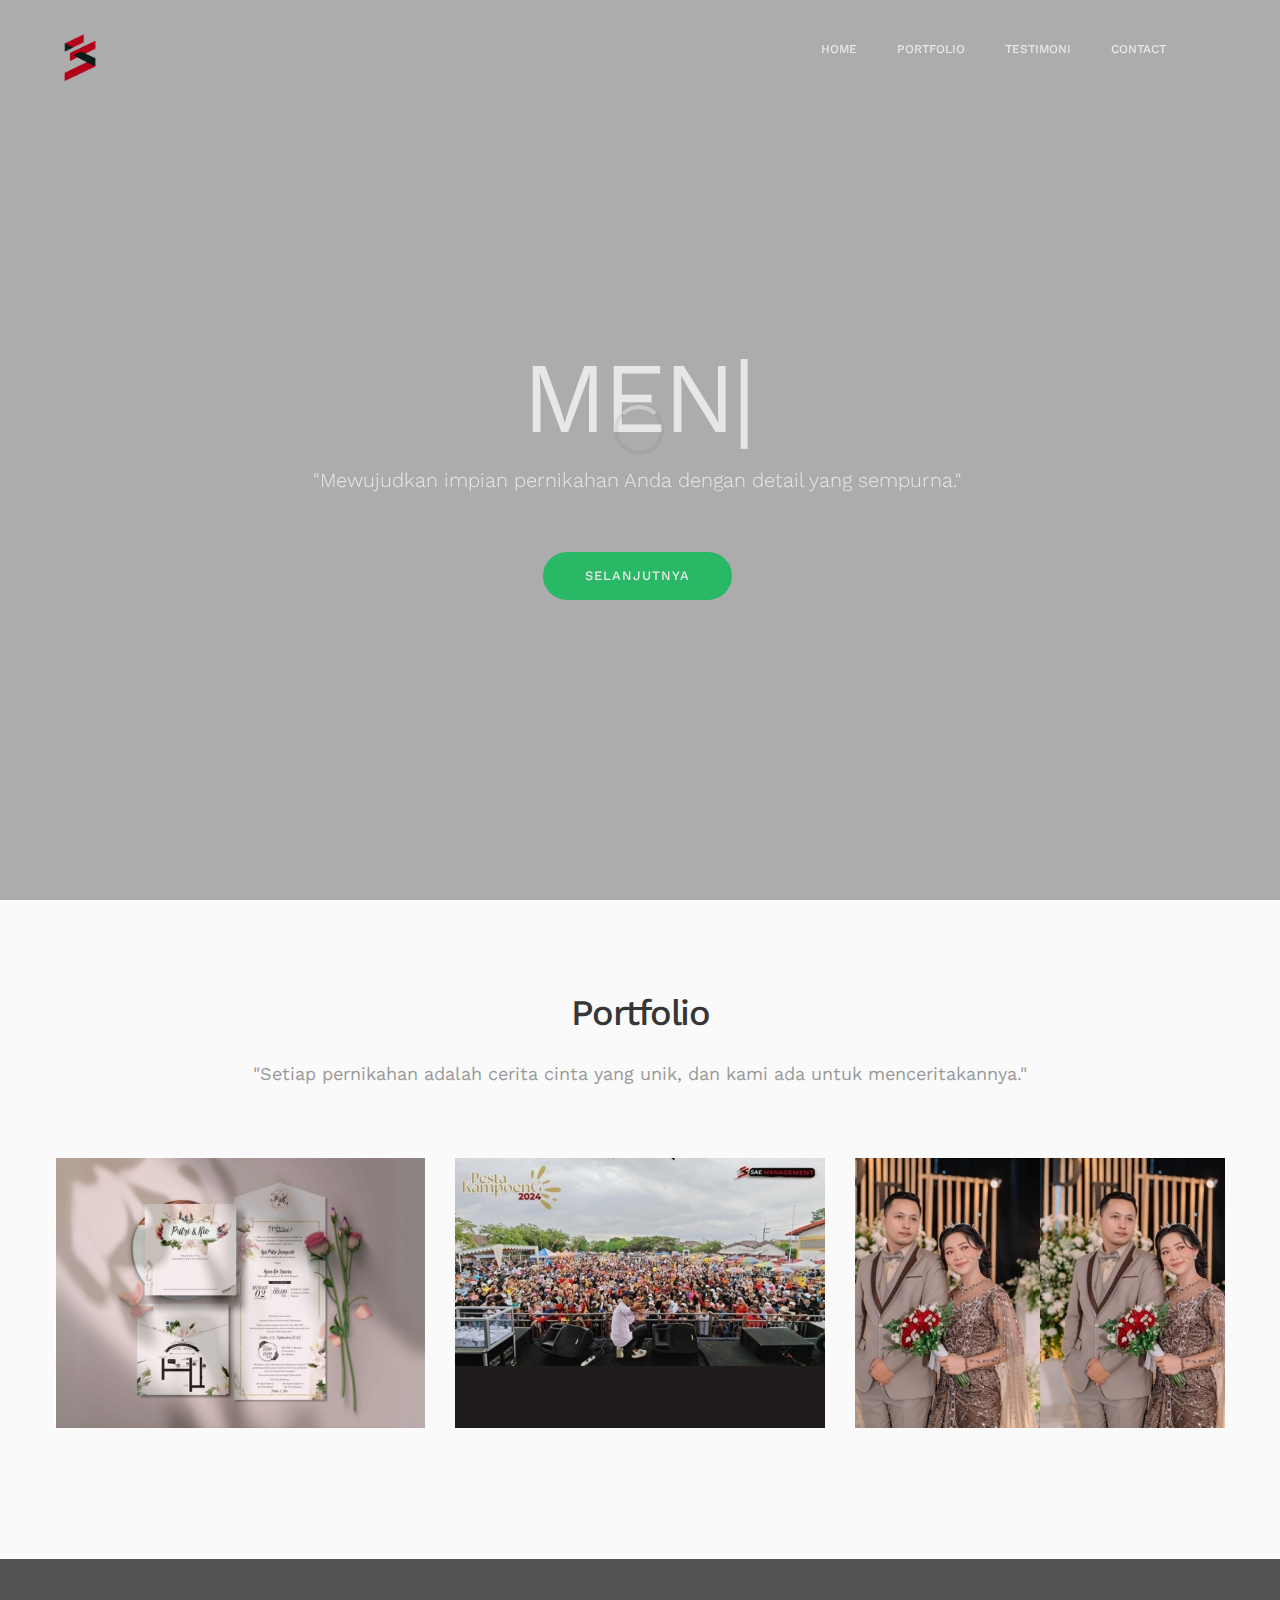
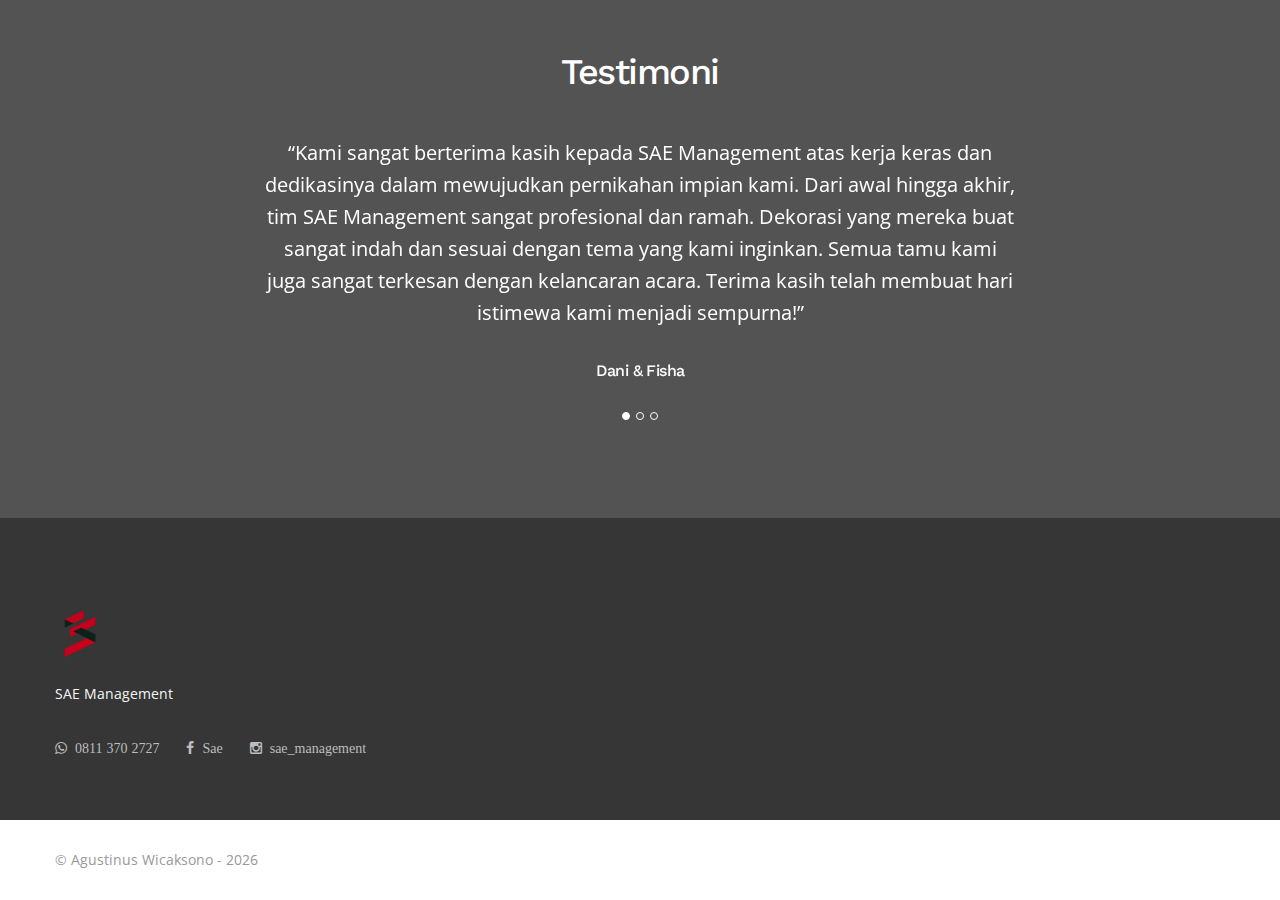
==== commit f70e2af2: "Update index.html" ====
--- a/index.html
+++ b/index.html
@@ -295,7 +295,7 @@
                 <!-- social -->
                 <ul class="list-inline social pad-top-xs">
                   <li>
-                    <a href="https://www.wa.me/628113702727/"
+                    <a href="https://wa.me/628113702727/"
                       ><i class="fa fa-whatsapp" aria-hidden="true"
                         >&nbsp; 0811 370 2727</i
                       ></a
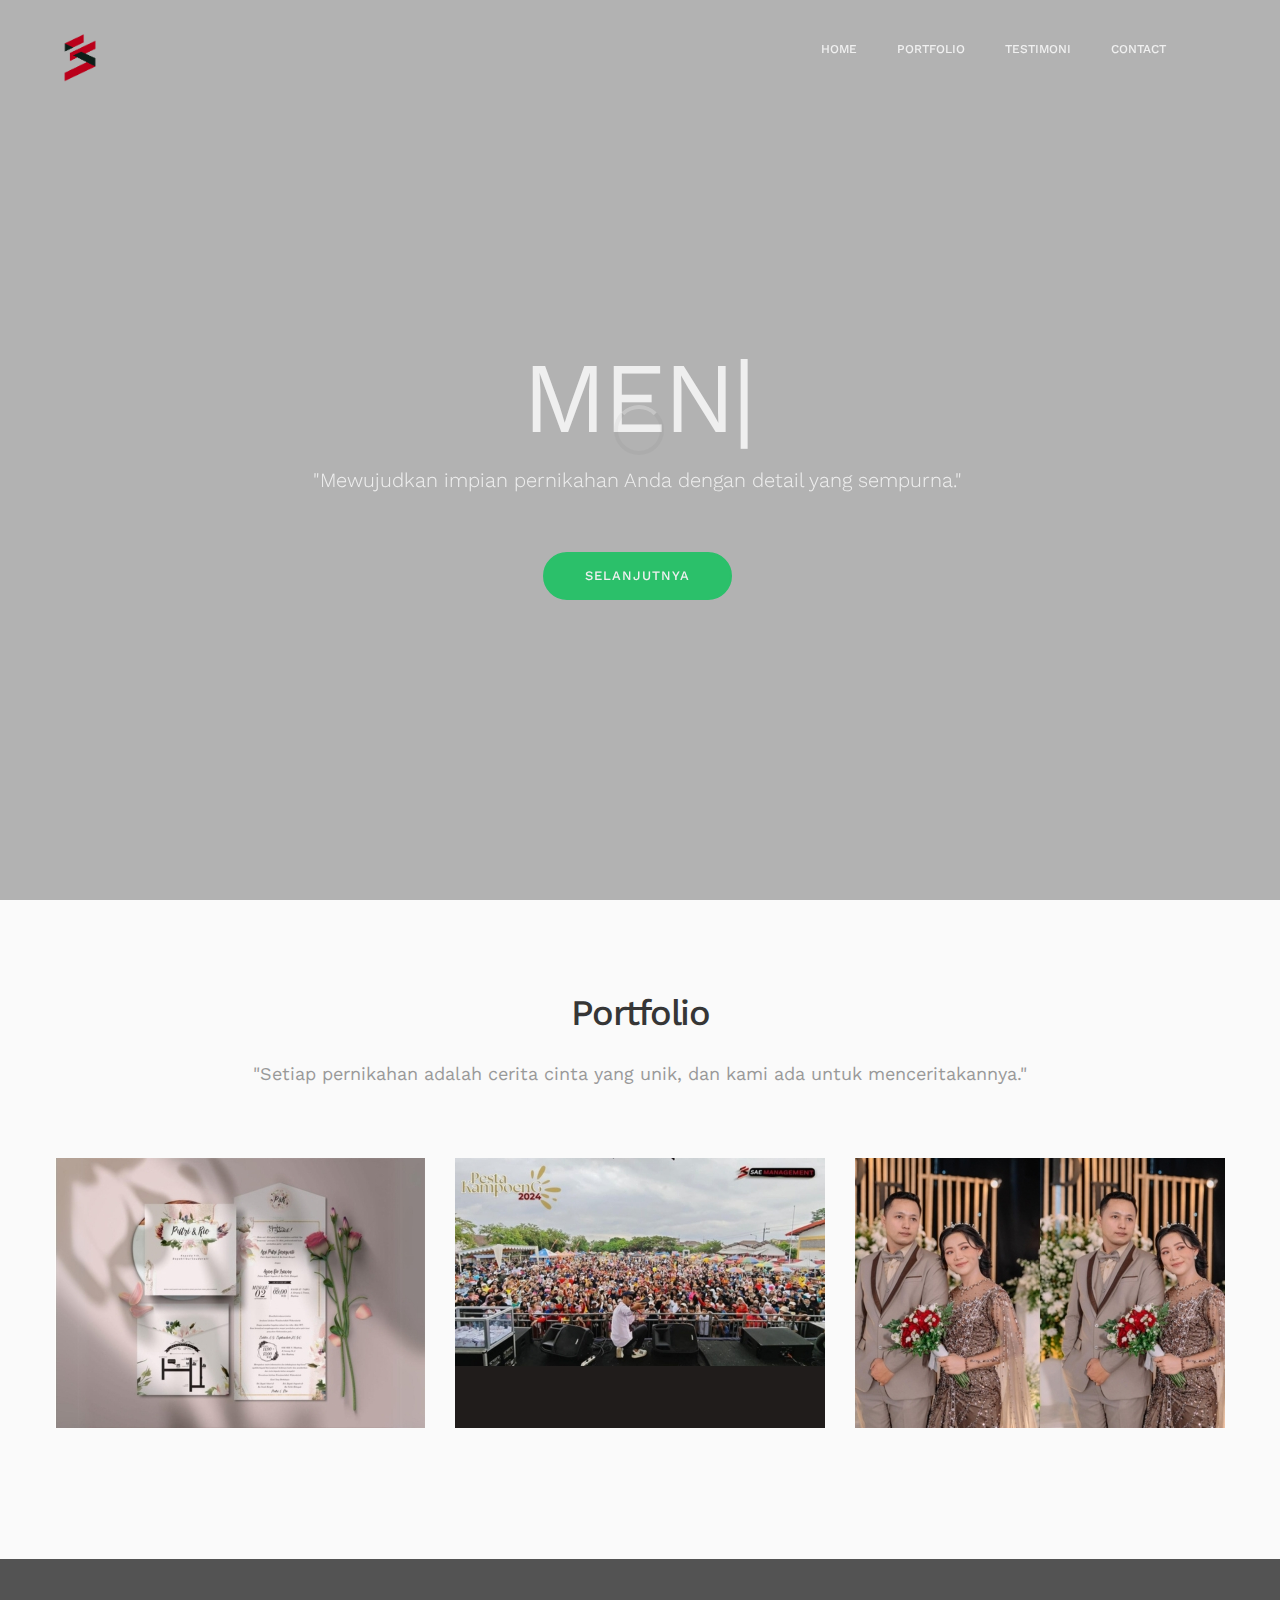
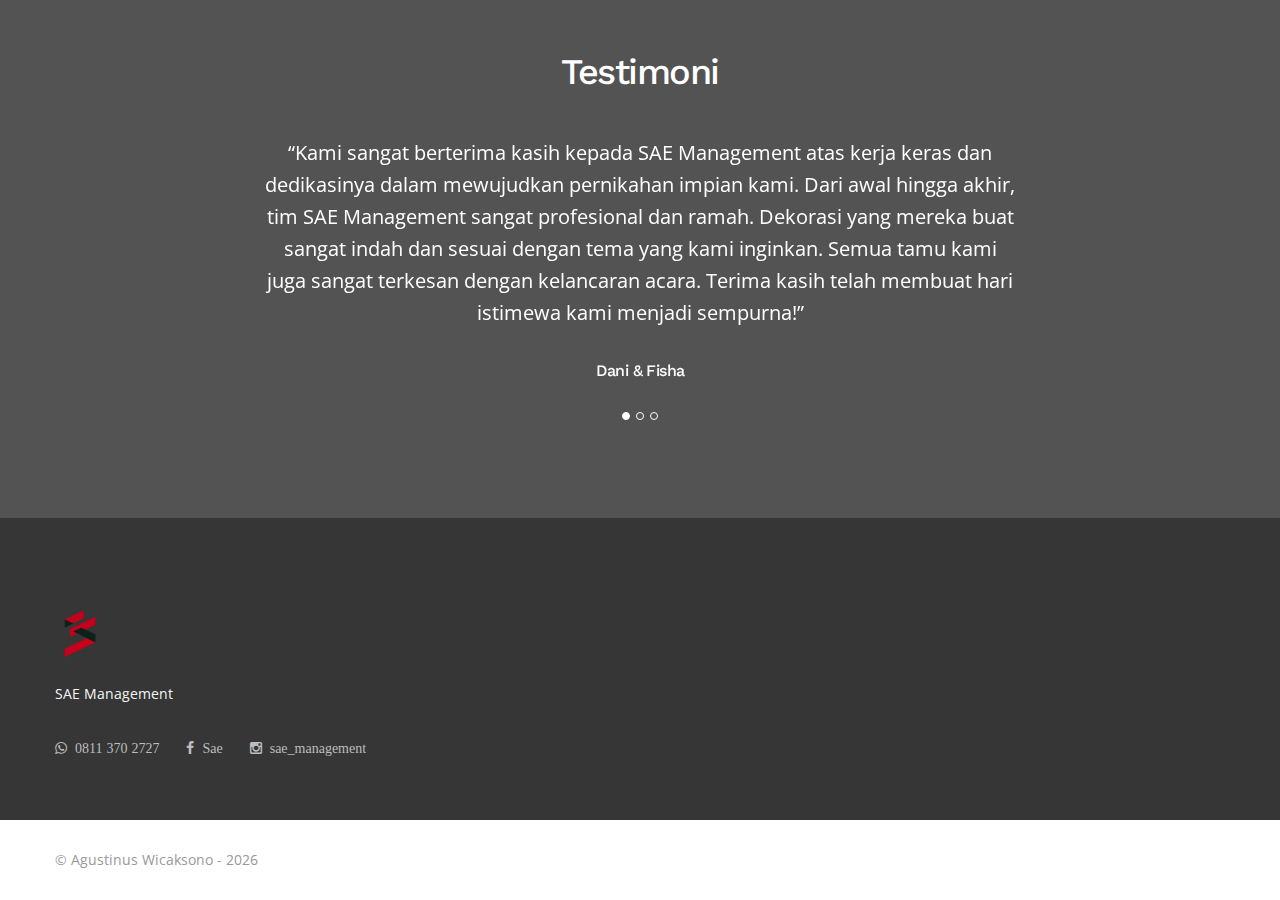
==== commit 396eb8a1: "Update index.html" ====
--- a/index.html
+++ b/index.html
@@ -295,7 +295,7 @@
                 <!-- social -->
                 <ul class="list-inline social pad-top-xs">
                   <li>
-                    <a href="https://wa.me/628113702727/"
+                    <a href="https://wa.me/628113702727"
                       ><i class="fa fa-whatsapp" aria-hidden="true"
                         >&nbsp; 0811 370 2727</i
                       ></a
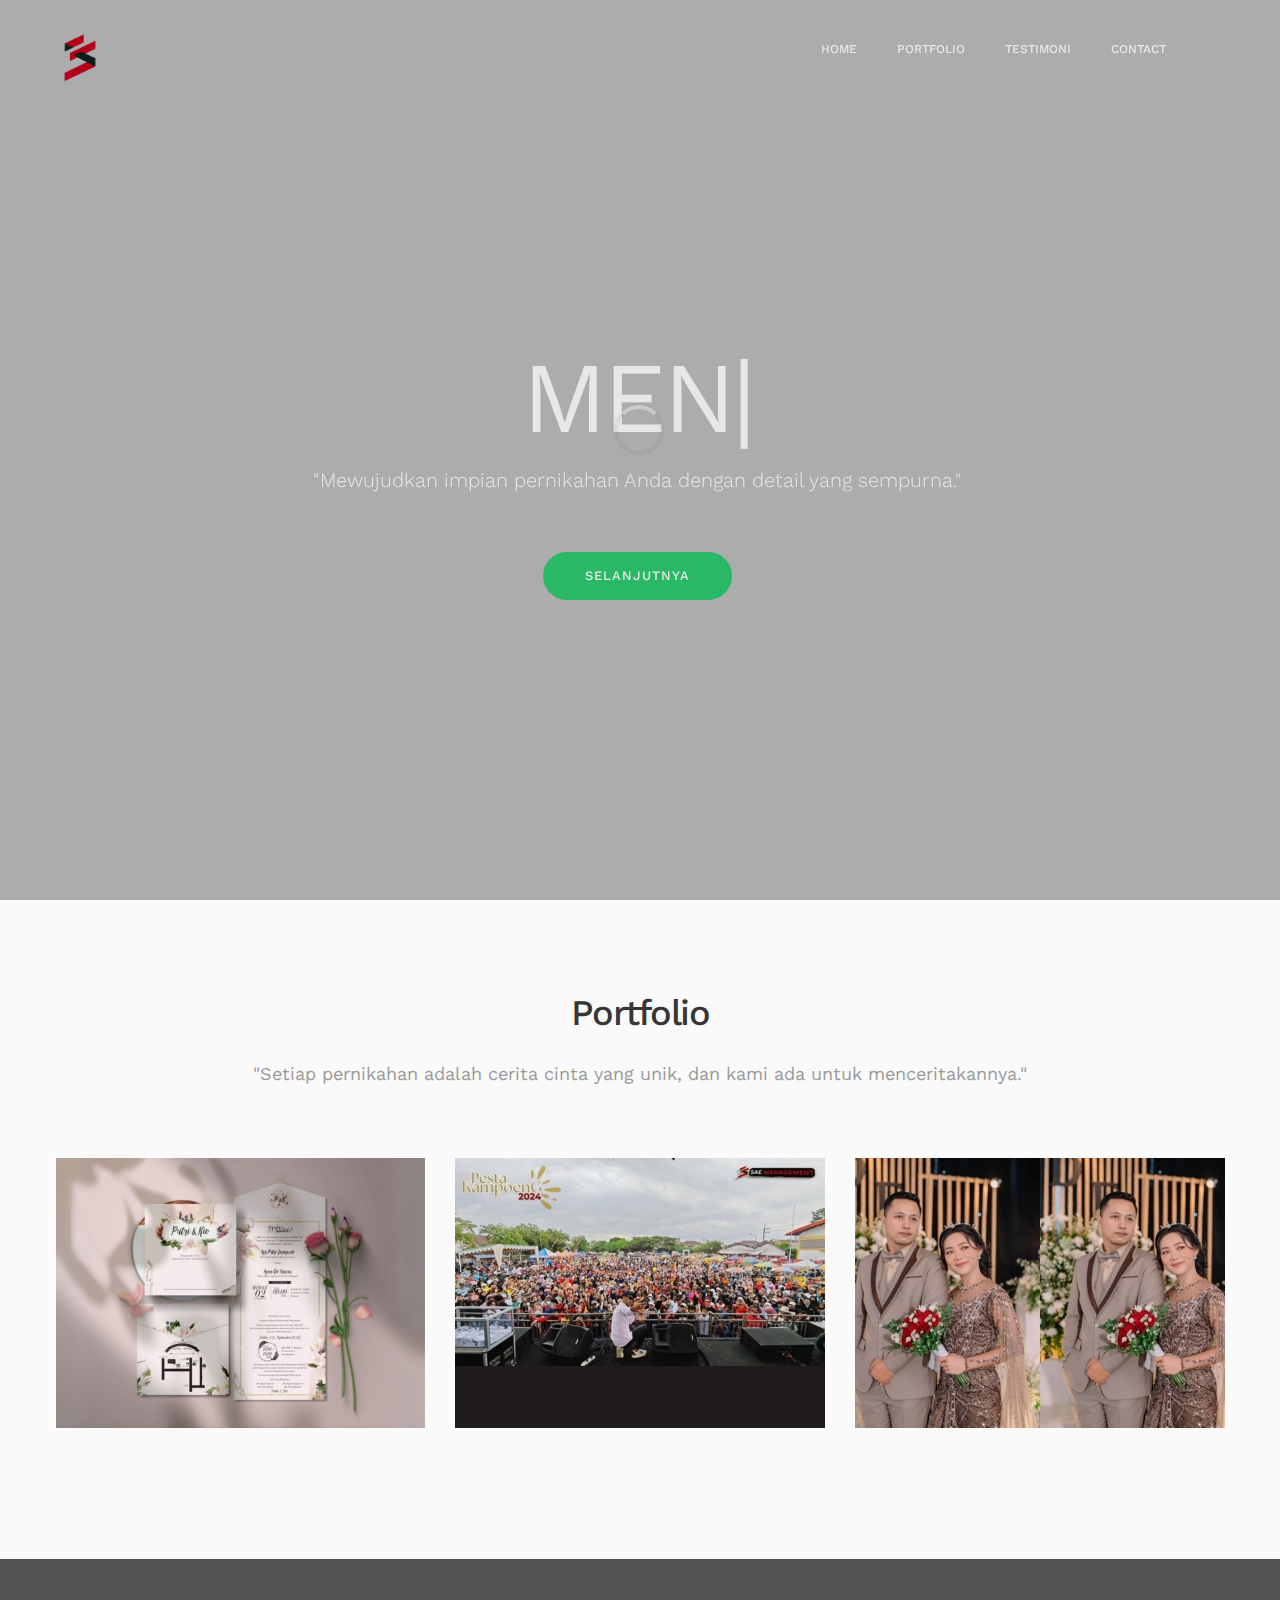
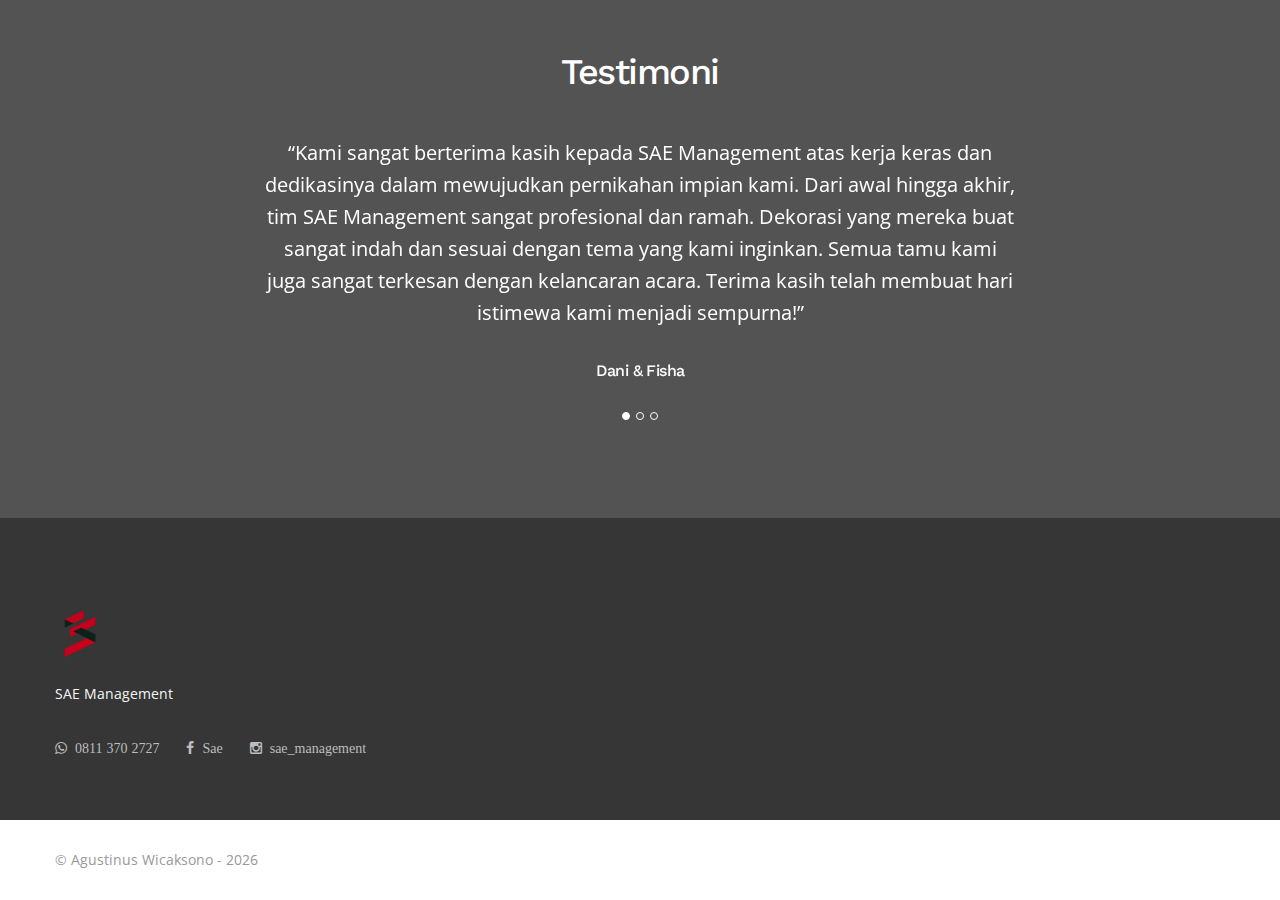
==== commit 8953d62e: "Update index.html" ====
--- a/index.html
+++ b/index.html
@@ -295,7 +295,7 @@
                 <!-- social -->
                 <ul class="list-inline social pad-top-xs">
                   <li>
-                    <a href="https://wa.me/628113702727"
+                    <a href="https://api.whatsapp.com/send/?phone=628113702727&text&type=phone_number&app_absent=0"
                       ><i class="fa fa-whatsapp" aria-hidden="true"
                         >&nbsp; 0811 370 2727</i
                       ></a
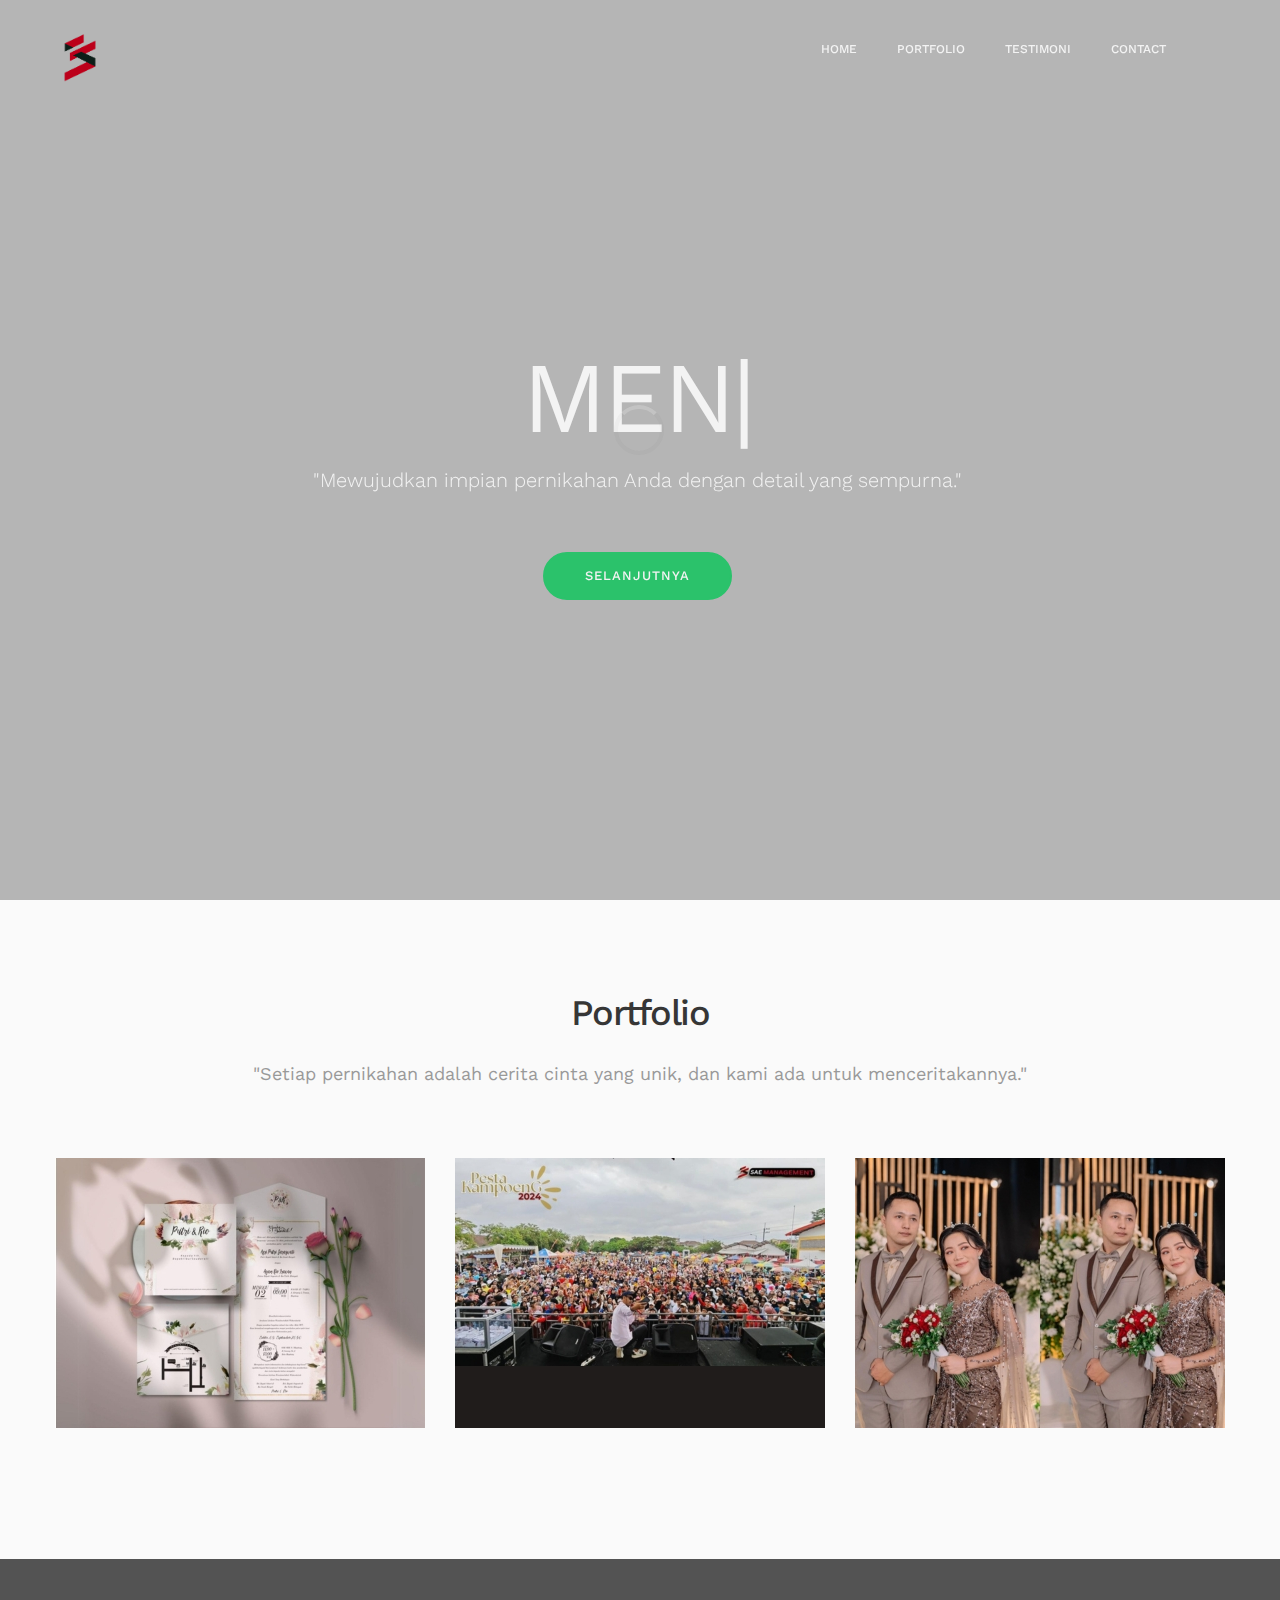
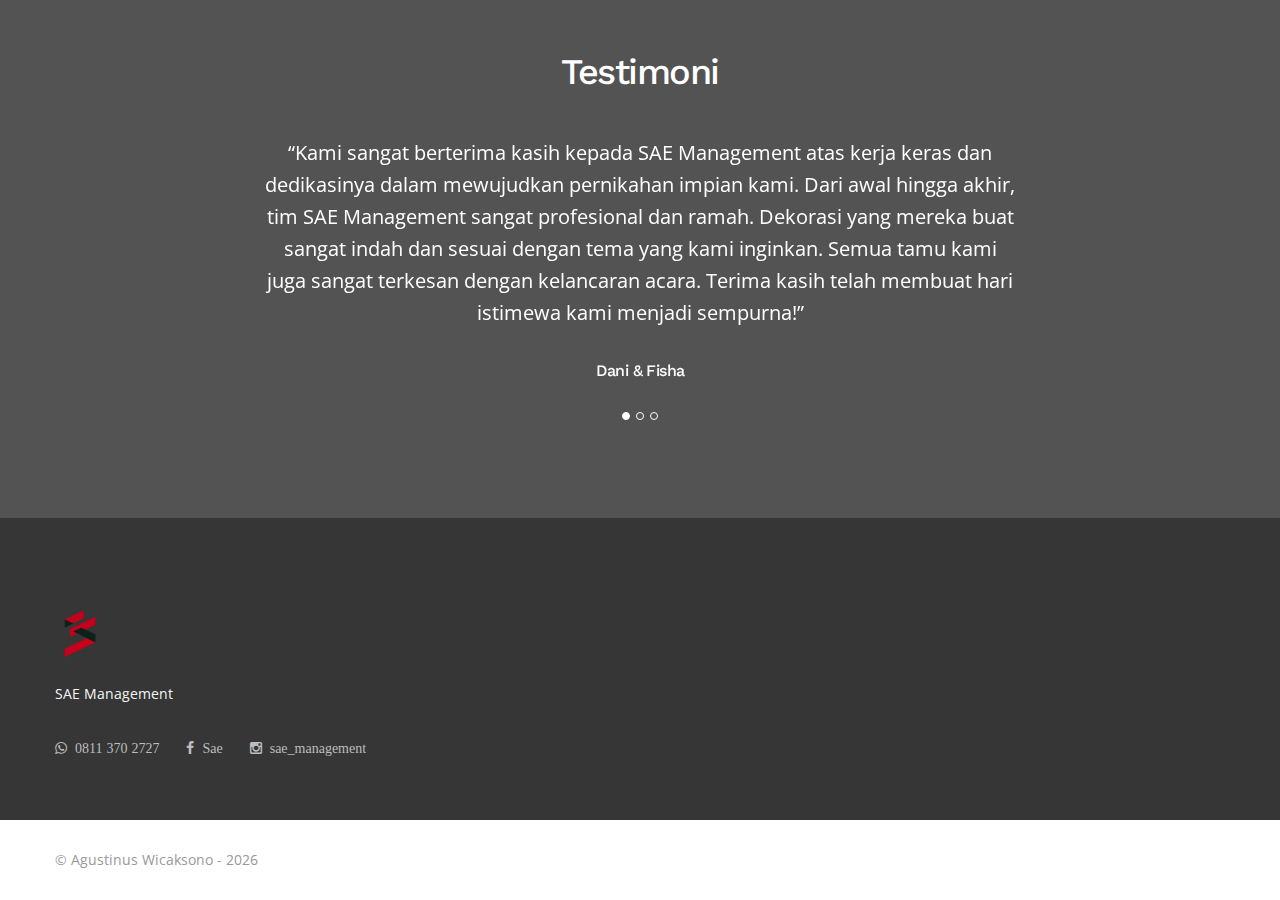
==== commit ee43f9da: "Add files via upload" ====
--- a/index.html
+++ b/index.html
@@ -219,8 +219,7 @@
       </section>
       <!-- start of t-section -->
       <section
-        class="bg-img-full bg-img-parallax t-section pad-top-lg pad-bottom-lg"
-        style="background-image: url(http://placehold.it/1920x1280)">
+        class="bg-img-full bg-img-parallax t-section pad-top-lg pad-bottom-lg">
         <span class="bg-overlay"></span>
         <div id="testimoni" class="container">
           <div class="row">
@@ -295,7 +294,8 @@
                 <!-- social -->
                 <ul class="list-inline social pad-top-xs">
                   <li>
-                    <a href="https://api.whatsapp.com/send/?phone=628113702727&text&type=phone_number&app_absent=0"
+                    <a
+                      href="https://api.whatsapp.com/send/?phone=628113702727&text&type=phone_number&app_absent=0"
                       ><i class="fa fa-whatsapp" aria-hidden="true"
                         >&nbsp; 0811 370 2727</i
                       ></a
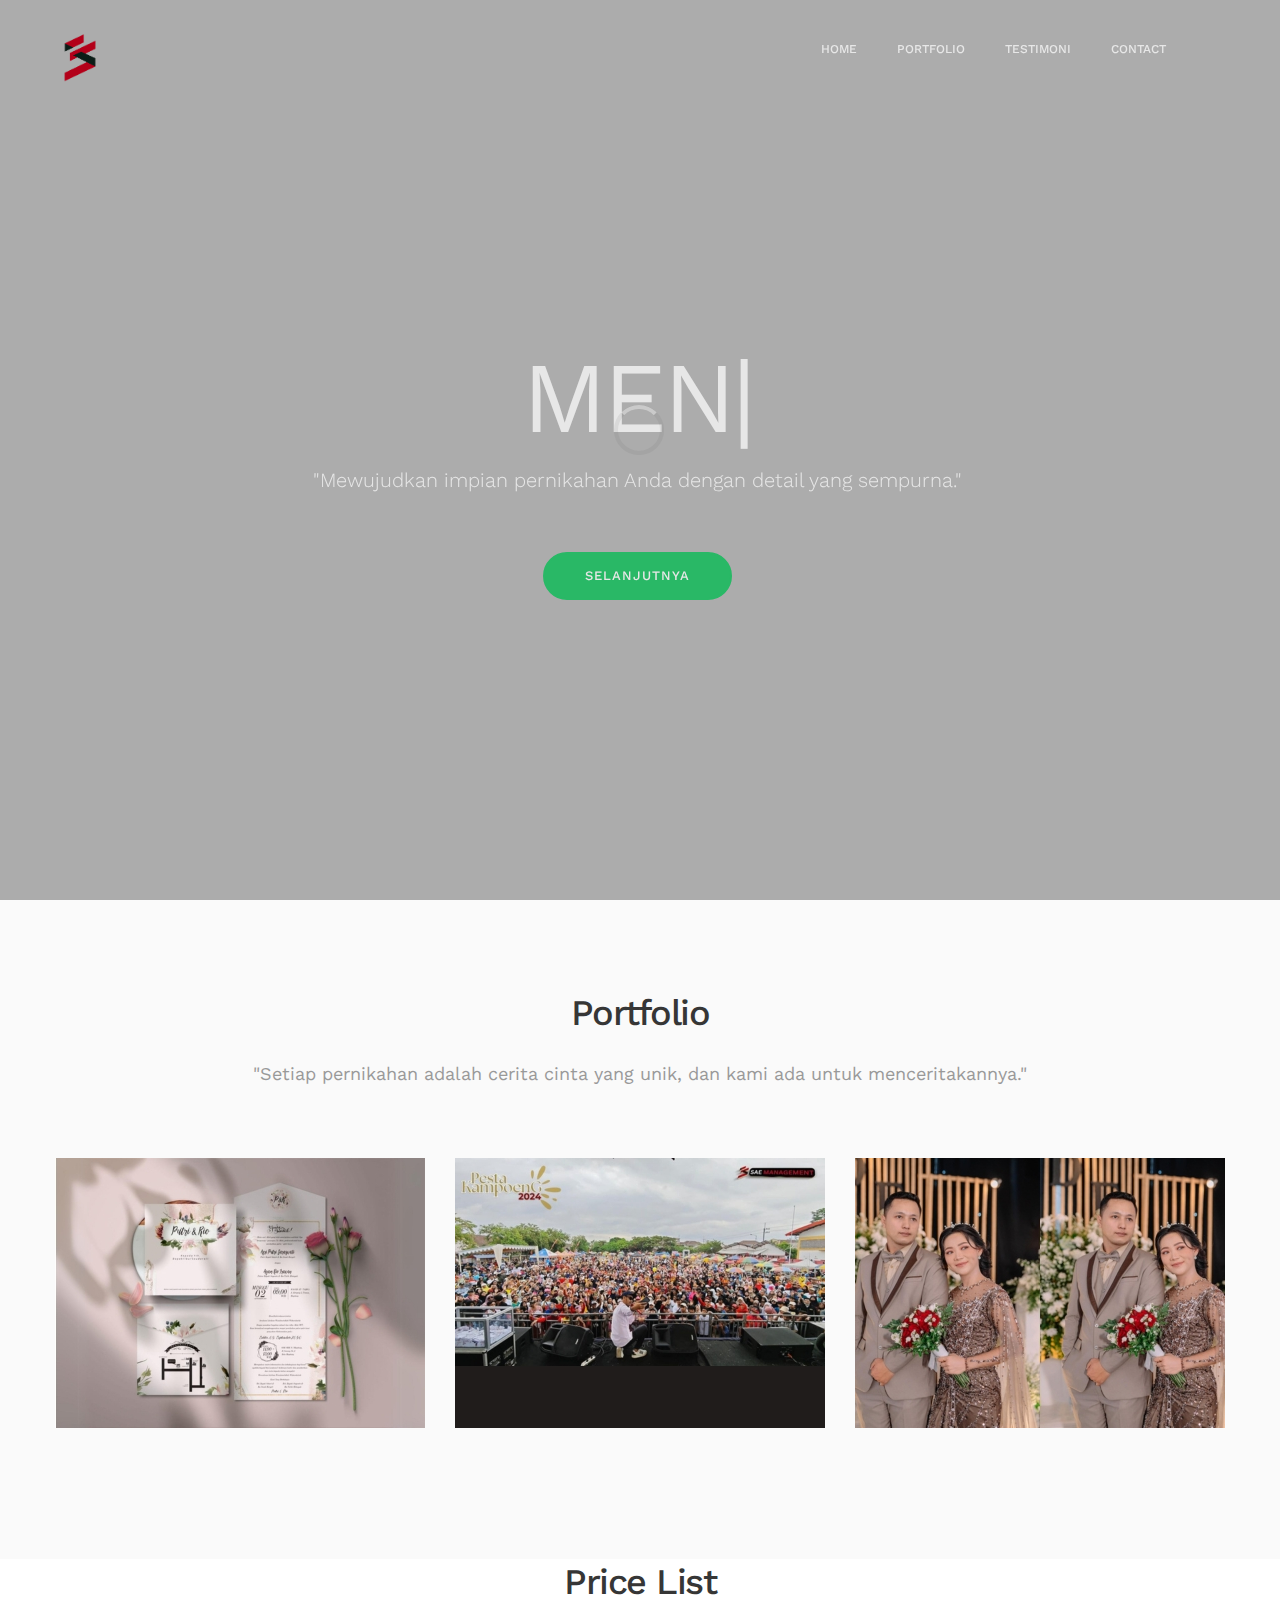
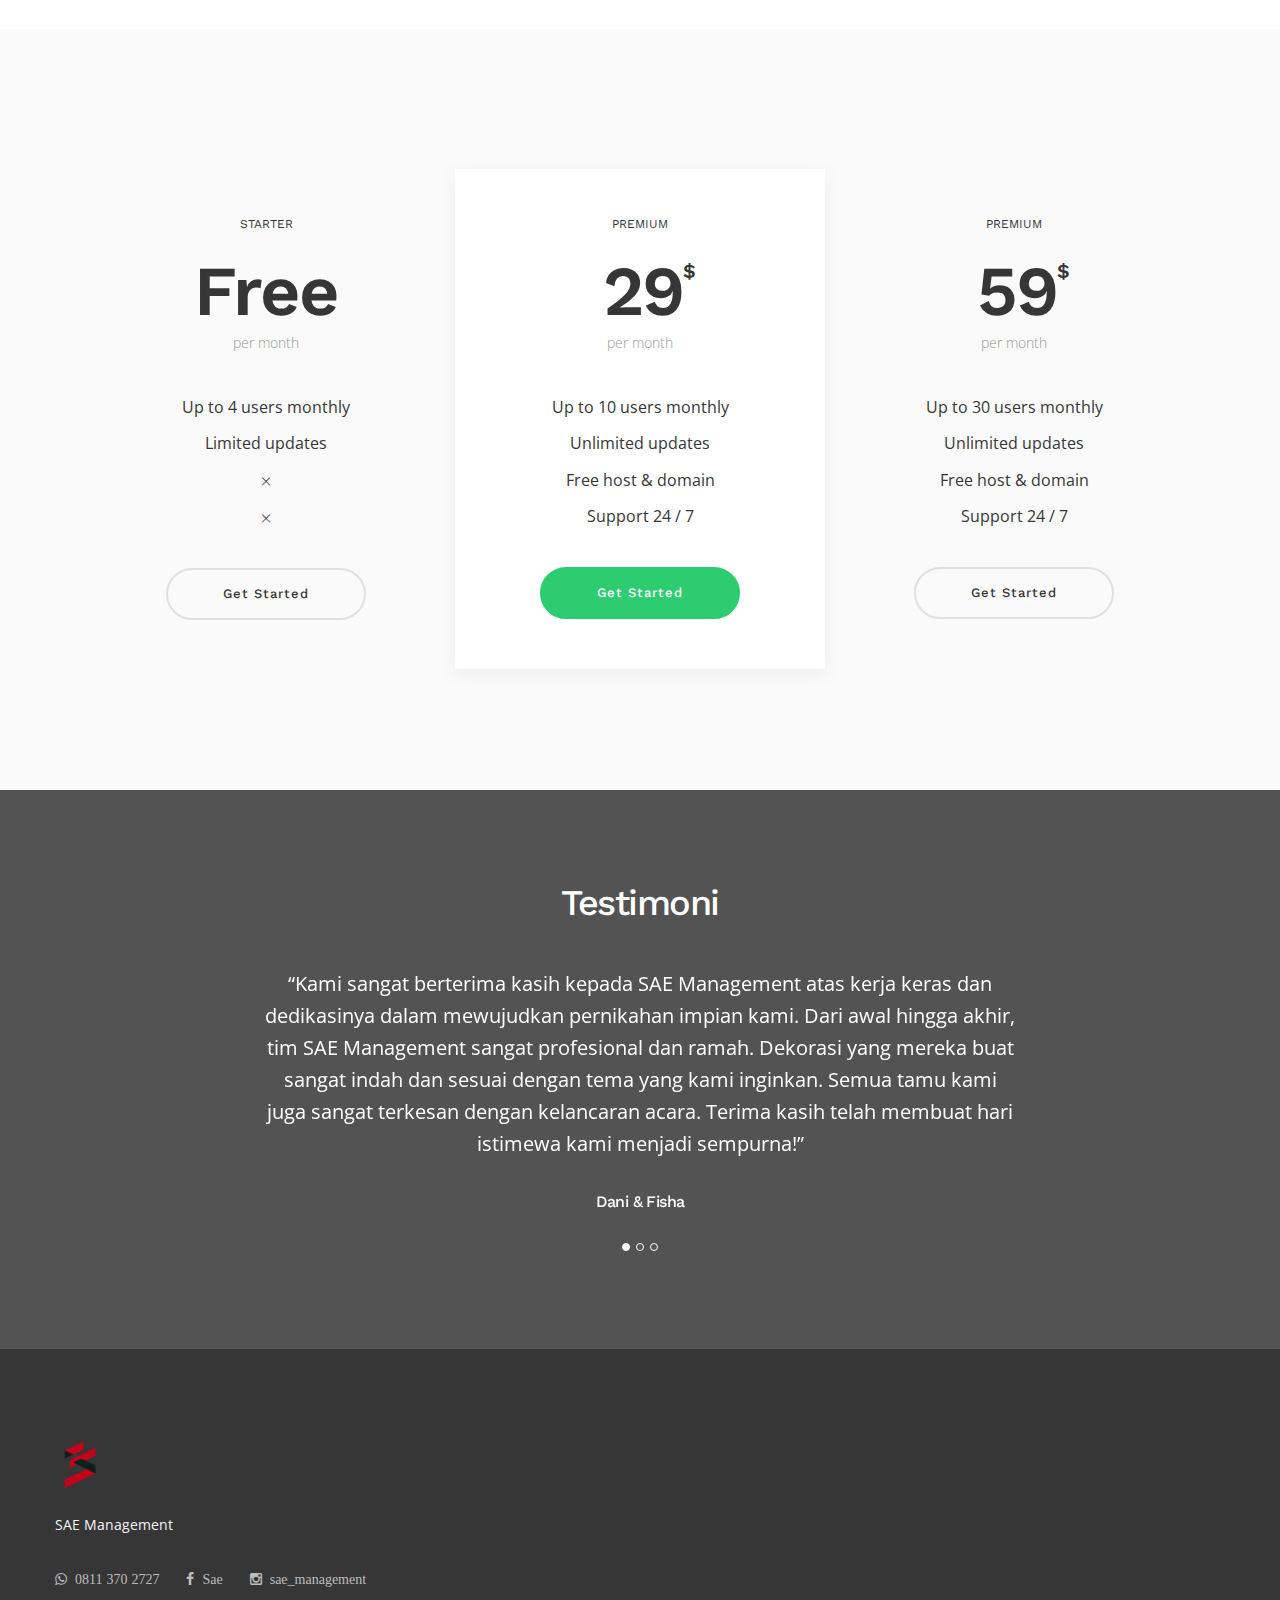
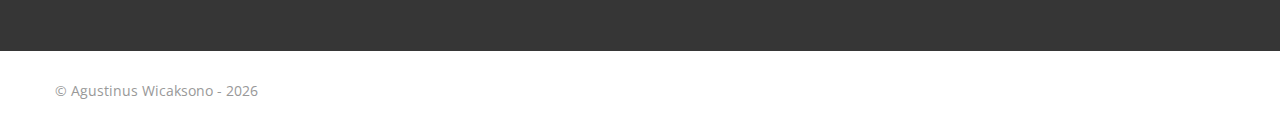
==== commit ddd3716a: "Add files via upload" ====
--- a/index.html
+++ b/index.html
@@ -217,6 +217,61 @@
           </div>
         </div>
       </section>
+      <header class="main-heading text-center row">
+        <div class="col-xs-12">
+          <h2 class="heading">Price List</h2>
+        </div>
+      </header>
+      <div class="bg-grey pad-top-md pad-bottom-lg">
+        <div class="container">
+          <div class="row pad-top-md text-center">
+            <div class="col-xs-12">
+              <!-- start of price-box -->
+              <div class="price-box mar-bottom-xs">
+                <span class="title text-uppercase">Starter</span>
+                <span class="price">Free</span>
+                <span class="dur">per month</span>
+                <ul class="list-unstyled">
+                  <li>Up to 4 users monthly</li>
+                  <li>Limited updates</li>
+                  <li><span class="pe-7s-close"></span></li>
+                  <li><span class="pe-7s-close"></span></li>
+                </ul>
+                <a href="#" class="btn btn-default add">Get Started</a>
+              </div>
+              <!-- end of price-box -->
+              <!-- start of price-box -->
+              <div class="price-box mar-bottom-xs active">
+                <span class="title text-uppercase">Premium</span>
+                <span class="price">29 <sup>$</sup></span>
+                <span class="dur">per month</span>
+                <ul class="list-unstyled">
+                  <li>Up to 10 users monthly</li>
+                  <li>Unlimited updates</li>
+                  <li>Free host &amp; domain</li>
+                  <li>Support 24 / 7</li>
+                </ul>
+                <a href="#" class="btn btn-green add">Get Started</a>
+              </div>
+              <!-- end of price-box -->
+              <!-- start of price-box -->
+              <div class="price-box mar-bottom-xs">
+                <span class="title text-uppercase">Premium</span>
+                <span class="price">59 <sup>$</sup></span>
+                <span class="dur">per month</span>
+                <ul class="list-unstyled">
+                  <li>Up to 30 users monthly</li>
+                  <li>Unlimited updates</li>
+                  <li>Free host &amp; domain</li>
+                  <li>Support 24 / 7</li>
+                </ul>
+                <a href="#" class="btn btn-default add">Get Started</a>
+              </div>
+              <!-- end of price-box -->
+            </div>
+          </div>
+        </div>
+      </div>
       <!-- start of t-section -->
       <section
         class="bg-img-full bg-img-parallax t-section pad-top-lg pad-bottom-lg">
